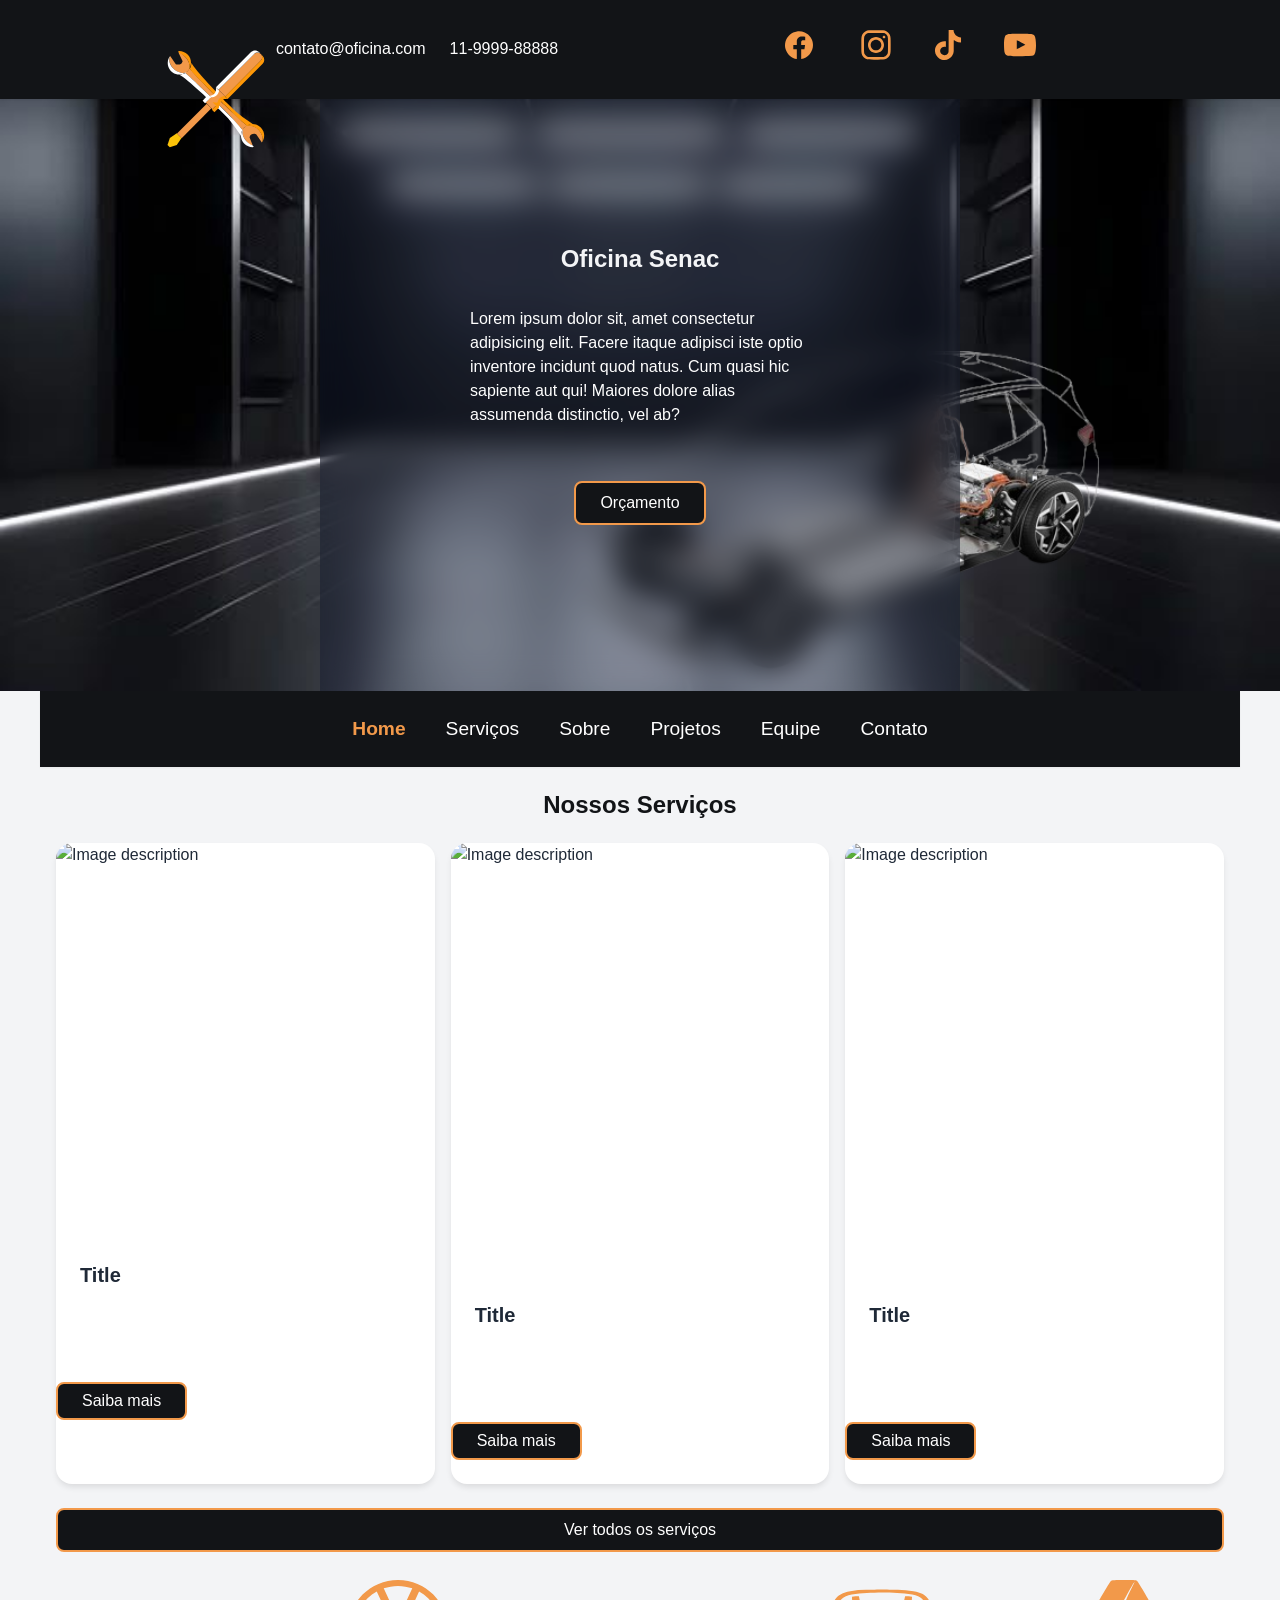
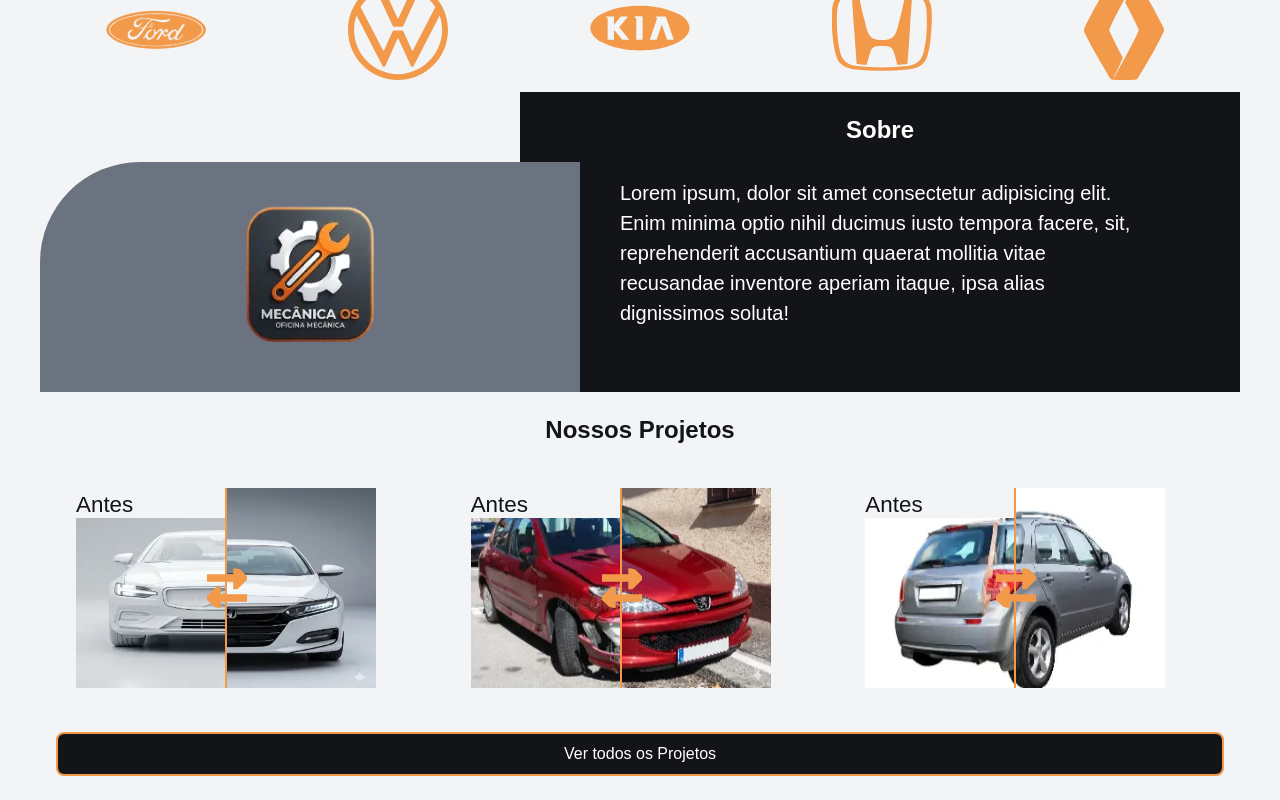
==== index.html @ a965bd7c "feat: centralização da navbar e javascript, e aplicação de transição de entradas das seções(usando I" ====
<!DOCTYPE html>
<html lang="pt-BR">
<head>
    <meta charset="UTF-8">
    <meta name="viewport" content="width=device-width, initial-scale=1.0">
    <title>Oficina Senac</title>
    <meta name="description" content="Oficina de Desenvolvimento de sites para carros">
    <meta name="keywords" content="keyword1, keyword2">
    <meta property="og:title" content="Page Title">
    <meta property="og:description" content="Page description">
    <meta property="og:type" content="website">
    <meta property="og:url" content="https://www.example.com">
    <meta property="og:image" content="https://www.example.com/image.jpg">
    <meta name="twitter:card" content="summary_large_image">
    <meta name="twitter:title" content="Page Title">
    <meta name="twitter:description" content="Page description">
    <meta name="twitter:image" content="https://www.example.com/image.jpg">

    <link rel="preload" href="assets/css/microframework.css" as="style"
            onload="this.rel='stylesheet'">
    <noscript>
        <link rel="stylesheet" href="assets/css/microframework.css">
    </noscript>
</head>
<body class="bem-cursor">
    <div id="cabecalho-global"></div>

    <main>
        <section class="bem-hero revelar">
            <div class="bem-hero__titulo">
                <h1>Oficina Senac</h1>
                <p>Lorem ipsum dolor sit, amet consectetur adipisicing elit. Facere itaque adipisci iste optio inventore incidunt quod natus. Cum quasi hic sapiente aut qui! Maiores dolore alias assumenda distinctio, vel ab?</p>
                <a href="#contato" class="bem-btn bem-btn--primary">
                    Orçamento
                </a>
            </div>
            <img src="assets/imagens/img-hero/20f809063b5beaedbd3e4b792c416905-removebg-preview.png" 
            width="500px" alt="Carro Transparent" 
            class="bem-hero_imagem"
            >
        </section>
        <div id="menu-navegacao"></div>
        <!-- adcionar mais seções para ter scroll e a position styck-->
        <section class="bem-container revelar" id="servicos">
          <h2 class="bem-titulo-h2">Nossos Serviços</h2>
          <div class="bem-grid-auto">
            <div class="bem-card">
                <img class="bem-card__image" src="assets/imagens/imagens-webOfcina/serv-oleo.png"width="280px" height="290px"alt="Image description">
                <div class="bem-card__body">
                    <h3 class="bem-card__title">Title</h3>
                    <p>Description</p>
                </div>
                <button class="bem-btn bem-btn--primary">
                    Saiba mais
                </button>
            </div>
            <div class="bem-card">
                <img class="bem-card__image" src="assets/imagens/imagens-webOfcina/serv-pintura.png"width="280px" height="320px"alt="Image description">
                <div class="bem-card__body">
                    <h3 class="bem-card__title">Title</h3>
                    <p>Description</p>
                </div>
                <button class="bem-btn bem-btn--primary">
                    Saiba mais
                </button>
            </div>
            <div class="bem-card">
                <img class="bem-card__image" src="assets/imagens/imagens-webOfcina/serv-vidro.png"width="280px" height="320px" alt="Image description">
                <div class="bem-card__body">
                    <h3 class="bem-card__title">Title</h3>
                    <p>Description</p>
                </div>
                <button class="bem-btn bem-btn--primary">
                    Saiba mais
                </button>
            </div>
            </div>
             </div>
             <a href="servicos.html" class="bem-btn bem-btn bem-btn--primary">Ver todos os serviços</a>
        </section>
        <section class="bem-container revelar" id="marcas">
            <div class="container-icons">
                <svg class="icon-marcas" id="icon-ford" fill="#f2994a" version="1.1" id="Layer_1" xmlns="http://www.w3.org/2000/svg" xmlns:xlink="http://www.w3.org/1999/xlink" viewBox="0 0 130 130" xml:space="preserve" stroke="#f2994a"><g id="SVGRepo_bgCarrier" stroke-width="0"></g><g id="SVGRepo_tracerCarrier" stroke-linecap="round" stroke-linejoin="round"></g><g id="SVGRepo_iconCarrier"> <path d="M65.2,40.7C29.6,40.7,1,51.4,1,64.8c0,13.3,28.8,24.1,64.2,24.1c35.4,0,64.2-10.8,64.2-24.1 C129.5,51.6,100.6,40.7,65.2,40.7z M65.2,86.8c-34,0-61.5-9.8-61.5-22c0-12.1,27.6-22,61.5-22c34,0,61.5,9.8,61.5,22 C126.8,77,99.2,86.8,65.2,86.8z M90.5,69.7c0,0.1,0,0.2,0,0.2c0,0.1,0.2,0.2,0.3,0.3c0,0,0.1,0.1,0,0.2c-0.4,0.9-0.8,1.4-1.3,2.1 c-0.5,0.7-1,1.2-1.6,1.7c-0.9,0.8-2.3,1.6-3.4,1.1c-0.5-0.3-0.7-0.9-0.7-1.5c0-1.5,0.7-3.1,2-4.7c1.5-1.9,3.3-2.9,4.4-2.3 C91.4,67.3,91.1,68.7,90.5,69.7z M58.7,59.7c-0.1-0.6,0.1-1.3,0.7-1.8c0.3-0.3,0.7-0.3,1-0.1c0.3,0.2,0.1,0.8-0.1,1.3 c-0.3,0.5-0.8,0.9-1.3,0.9C58.8,59.9,58.7,59.9,58.7,59.7z M65.2,44.7c-32.8,0-59.4,9.1-59.4,20.2C5.8,75.9,32.4,85,65.2,85 c32.8,0,59.4-9.1,59.4-20.2C124.6,53.7,98,44.7,65.2,44.7z M34.7,78.1c-3.5,0-6.6-2.1-7-5.9c-0.2-2.1,0.4-3.9,1.6-5.5 c1-1.4,2.8-2.5,4.3-2.8c0.5-0.1,1.1,0,1.4,0.3c0.4,0.5,0.3,1-0.1,1.3c-1.1,0.6-2.5,1.6-3.2,2.9c-0.6,1.1-0.7,2.5,0.2,3.7 c1.4,2.1,5.3,2.2,9-1.2c0.9-0.8,1.7-1.6,2.5-2.6c1.6-1.8,2.1-2.5,4.3-5.5c0,0,0-0.1,0-0.1c0,0,0,0-0.1-0.1c-1.4,0-2.7,0.5-3.9,1.4 c-0.3,0.3-0.8,0.2-1.1-0.1c-0.2-0.4-0.1-0.9,0.3-1.1c1.9-1.4,4.1-1.6,6.2-2c0,0,0.2,0,0.3-0.2c0.9-1.1,1.6-2.2,2.5-3.3 c1-1.2,2.2-2.2,3.1-3.1c1.3-1.1,2.2-1.5,3-2c0.2-0.1,0-0.3-0.1-0.3c-4.8-0.9-9.8-2.1-14.5-0.3c-3.3,1.2-4.7,3.8-4,5.6 c0.5,1.2,2.1,1.4,3.7,0.7c1.3-0.6,2.4-1.6,3.3-2.9c0.5-0.7,1.4-0.2,0.9,1c-1.4,3.3-4.1,5.9-7.3,6c-2.8,0.1-4.5-1.9-4.5-4.4 c0-4.9,5.5-8.2,11.3-8.7c7-0.6,13.6,1.3,20.5,2.1c5.3,0.6,10.4,0.7,15.7-0.6c0.6-0.1,1.1,0.3,1,0.9c-0.1,0.9-0.8,1.8-2.5,2.8 c-2,1.1-4.1,1.4-6.3,1.4c-5.3,0-10.2-2-15.3-3.1c0,0.2,0.1,0.5-0.1,0.6c-2.8,2.1-5.4,4.2-7.1,7.1c-0.1,0.1,0,0.1,0.1,0.1 c1.5-0.1,2.8-0.1,4.2-0.2c0.2,0,0.2-0.1,0.2-0.3c-0.1-1,0.2-2.2,1.1-3c0.9-0.8,2.1-0.9,2.8-0.3c0.9,0.7,0.8,1.9,0.3,2.8 c-0.5,0.9-1.3,1.4-2,1.7c0,0-0.2,0-0.1,0.2c0,0.2,1.1,0.8,1.2,1c0.1,0.1,0,0.4-0.1,0.5c-0.1,0.1-0.3,0.2-0.5,0.2 c-0.2,0-0.3-0.1-0.5-0.2c-0.5-0.3-1.1-0.7-1.4-1.2c-0.1-0.2-0.2-0.2-0.5-0.2c-1.5,0.1-3.8,0.3-5.4,0.5c-0.4,0-0.4,0.1-0.5,0.3 c-2.5,4.1-5.2,8.6-8.2,11.6C40.2,77.2,37.5,78.1,34.7,78.1z M103,57.9c-0.5,0.8-9.9,15.2-10.5,16.6c-0.2,0.5-0.2,0.8,0,1.1 c0.5,0.7,1.6,0.3,2.3-0.2c2-1.4,3.4-3.1,5-4.6c0.1-0.1,0.2-0.1,0.3,0c0.2,0.2,0.6,0.5,0.8,0.7c0.1,0.1,0.1,0.2,0,0.3 c-1.5,1.9-3.2,3.6-4.8,4.9c-2.5,1.9-5,2.4-6.3,1.2c-0.5-0.5-0.7-1.1-0.7-1.7c0-0.3-0.2-0.3-0.3-0.2c-1.5,1.5-4.1,3.1-6.4,1.9 c-2-1-2.4-3.3-2-5.3c0,0,0-0.3-0.3-0.2c-0.4,0.3-0.9,0.6-1.6,0.9c-0.8,0.3-1.2,0.4-2,0.4c-1,0-1.8-0.4-2.4-1.4 c-0.3-0.5-0.5-1.3-0.5-1.9c0-0.1-0.1-0.2-0.2,0c-1.6,2.4-3.1,4.8-4.7,7.3c-0.1,0.1-0.2,0.2-0.3,0.2c-1,0-2.1,0-3.1,0 c-0.2,0-0.3-0.1-0.2-0.3c0.6-1.1,3.6-5.5,5.7-9.3c0.6-1,0.5-1.6,0.1-1.8c-0.4-0.3-1.3,0.1-2.1,0.7c-2,1.5-3.7,3.9-4.6,5 c-0.5,0.6-1,1.6-2.3,3c-2.1,2.3-4.9,3.6-7.5,2.7c-1.5-0.5-2.5-1.7-2.9-3.1c-0.1-0.3-0.2-0.4-0.4-0.2c-0.4,0.5-1.3,1.3-2.1,1.8 c-0.1,0.1-0.3,0.2-0.5,0.1c-0.2-0.1-0.7-0.8-0.8-1.1c-0.1-0.2,0-0.3,0.1-0.4c1.1-0.9,1.6-1.5,2.1-2c0.3-0.4,0.6-0.9,0.9-1.7 c0.6-1.6,2.1-4.6,5-6.2c1.1-0.6,2.2-1,3.5-1.2c0.5-0.1,1,0,1.1,0.4c0.1,0.2,0.2,0.6,0.3,0.8c0.1,0.2,0,0.3-0.2,0.4 c-1.7,0.7-3.4,1.7-4.6,3.3c-1.4,1.8-1.7,4-0.8,5.2c0.7,0.9,1.7,1.1,2.8,0.7c1.6-0.5,2.9-1.9,3.6-3.6c0.7-1.8,0.9-3.8,0.3-5.7 c-0.1-0.3,0-0.6,0.2-0.7c0.4-0.3,1-0.6,1.1-0.7c0.4-0.2,0.8-0.1,1,0.2c0.6,0.8,0.9,2,0.9,3.3c0,0.3,0.1,0.3,0.3,0.1 c1-1.1,2-2.2,3-3.1c1-0.8,2.3-1.4,3.4-1.4c1.5,0,2.3,1.1,2.2,2.9c0,0.2,0.2,0.2,0.3,0.1c0.5-0.7,0.8-1,1.3-1.4 c1.1-0.9,2.1-1.3,3.3-1.2c1.4,0.1,2.5,1.4,2.3,2.8c-0.1,0.9-0.7,1.8-1.5,2.2c-0.7,0.4-1.6,0.3-2.2-0.2c-0.5-0.4-0.6-1.1-0.5-1.7 c0-0.1-0.1-0.3-0.3-0.1c-1.4,1.4-1.5,3.2-0.6,4.1c1,0.9,2.4,0.3,3.5-0.4c2-1.3,3.5-3,5.2-4.4c1.2-0.9,2.5-1.7,4-1.9 c0.8-0.1,1.6-0.1,2.4,0.3c1.1,0.4,1.7,1.3,1.8,2.1c0,0.2,0.2,0.3,0.3,0.1c0.8-1.3,5.4-8.1,5.8-8.8c0.1-0.2,0.2-0.3,0.5-0.3 c1,0,2.3,0,3.2,0C103,57.7,103,57.8,103,57.9z"></path> </g></svg>
                <svg class="icon-marcas" id="icon-vw" fill="#f2994a" viewBox="0 0 24 24" role="img" xmlns="http://www.w3.org/2000/svg"><g id="SVGRepo_bgCarrier" stroke-width="0"></g><g id="SVGRepo_tracerCarrier" stroke-linecap="round" stroke-linejoin="round"></g><g id="SVGRepo_iconCarrier"><title>Volkswagen icon</title><path d="M12 0C5.36 0 0 5.36 0 12S5.36 24 12 24 24 18.64 24 12 18.64 0 12 0M12 1.41C13.2 1.41 14.36 1.63 15.43 2L12.13 9.13C12.09 9.17 12.09 9.26 12 9.26S11.91 9.17 11.87 9.13L8.57 2C9.64 1.63 10.8 1.42 12 1.42M6.9 2.74L10.72 10.97C10.8 11.14 10.89 11.19 11 11.19H13C13.12 11.19 13.2 11.14 13.29 10.97L17.06 2.74C18.64 3.64 20 4.93 20.96 6.47L15.6 16.84C15.56 16.93 15.5 16.97 15.47 16.97C15.39 16.97 15.39 16.89 15.34 16.84L13.29 12.3C13.2 12.13 13.12 12.09 13 12.09H11C10.89 12.09 10.8 12.13 10.71 12.3L8.66 16.84C8.61 16.89 8.62 16.97 8.53 16.97C8.44 16.97 8.44 16.89 8.4 16.84L3 6.47C3.94 4.93 5.32 3.64 6.9 2.74M2.06 8.53L8.23 20.53C8.31 20.7 8.4 20.83 8.62 20.83C8.83 20.83 8.91 20.7 9 20.53L11.87 14.14C11.91 14.06 11.96 14 12 14C12.09 14 12.09 14.1 12.13 14.14L15.04 20.53C15.13 20.7 15.21 20.83 15.43 20.83C15.64 20.83 15.73 20.7 15.81 20.53L22 8.53C22.37 9.6 22.59 10.76 22.59 12C22.54 17.79 17.79 22.59 12 22.59C6.21 22.59 1.46 17.79 1.46 12C1.46 10.8 1.67 9.65 2.06 8.53Z"></path></g></svg>
                <svg class="icon-marcas" id="icon-kia" fill="#f2994a" version="1.1" id="Layer_1" xmlns="http://www.w3.org/2000/svg" xmlns:xlink="http://www.w3.org/1999/xlink" viewBox="0 0 2500 2500" xml:space="preserve"><g id="SVGRepo_bgCarrier" stroke-width="0"></g><g id="SVGRepo_tracerCarrier" stroke-linecap="round" stroke-linejoin="round"></g><g id="SVGRepo_iconCarrier"> <path d="M2225.5,857.7c-298.8-150.8-635.7-216.5-969.3-216.5c-336.4,0-687.1,52.5-984.8,216.5C146.6,926.8,8,1047.7,8,1201.8h0 c0,152.4,136.4,278.9,262.4,342.4c299.3,151.3,636.8,216.5,970.9,216.5c336.3,0,687.1-52.5,984.7-215.9 c123.7-67.9,262.9-188.3,262.9-341.9C2488.9,1048.8,2353.6,921.8,2225.5,857.7z M808.8,1492.3l-203.3-244.7h-6.1v244.7h-158V946.7 h-34.8v-36.5h192.8v204.9h6.1l166.8-204.9h177.8l-220.9,271.7l256.3,310.4H808.8z M1314.7,1492.3h-157.9V948.9h-34.2v-40.3h192.2 V1492.3z M1925.6,1492.3l-129.8-380.5l-130.3,380.5h-172.3l189.4-545.7h0h-30.9v-35.9h243.6l198.3,581.6H1925.6z"></path> </g></svg>               
                <svg class="icon-marcas" id="icon-honda" fill="#f2994a" version="1.1" id="Layer_1" xmlns="http://www.w3.org/2000/svg" xmlns:xlink="http://www.w3.org/1999/xlink" viewBox="0 0 44.6 44.6" xml:space="preserve"><g id="SVGRepo_bgCarrier" stroke-width="0"></g><g id="SVGRepo_tracerCarrier" stroke-linecap="round" stroke-linejoin="round"></g><g id="SVGRepo_iconCarrier"> <title>honda-logo</title> <g> <path d="M32.6,7.2c-1,4.6-1.4,6.7-2.3,10s-1.4,6.1-2.5,7.6c-0.8,1.1-2.1,1.8-3.5,1.9c-1.3,0.1-2.7,0.1-4,0 c-1.4-0.1-2.7-0.8-3.5-1.9c-1.1-1.4-1.7-4.4-2.5-7.6S13,11.8,12,7.2l-1.5,0.1c-0.6,0-1.1,0.1-1.6,0.2c0,0,0.6,9.4,0.9,13.4 c0.3,4.2,0.8,11.2,1.2,16.6c0,0,0.9,0.1,2.3,0.2s2.2,0.1,2.2,0.1c0.6-2.4,1.4-5.6,2.2-7c0.5-0.8,1.4-1.3,2.4-1.3 c0.7-0.1,1.4-0.1,2.2-0.1l0,0c0.7,0,1.4,0,2.2,0.1c1,0,1.9,0.5,2.4,1.3c0.9,1.4,1.6,4.6,2.2,7c0,0,0.7,0,2.2-0.1s2.3-0.2,2.3-0.2 c0.5-5.3,1-12.4,1.2-16.6c0.3-4,0.9-13.4,0.9-13.4c-0.5-0.1-1-0.1-1.6-0.2L32.6,7.2z"></path> <path d="M44.4,12.8c-0.6-6-4.6-7.2-8.1-7.8c-2.3-0.3-4.6-0.5-6.9-0.6c-1.8-0.1-5.9-0.2-7.1-0.2s-5.4,0.1-7.1,0.2 C12.8,4.4,10.5,4.6,8.2,5c-3.5,0.6-7.5,1.9-8.1,7.8c-0.2,2-0.2,4-0.2,6c0,2.7,0.2,5.4,0.6,8.1c0.2,2.3,0.7,4.5,1.3,6.8 c0.9,2.6,1.7,3.4,2.6,4.1c1.6,1.1,3.3,1.7,5.2,2c8.4,0.9,16.8,0.9,25.2,0c1.9-0.3,3.6-0.9,5.2-2c1-0.8,1.8-1.5,2.6-4.1 c0.6-2.2,1.1-4.5,1.3-6.8c0.3-2.7,0.5-5.4,0.6-8.1C44.6,16.8,44.5,14.8,44.4,12.8z M42.2,22.8c-0.1,3.3-0.6,6.5-1.4,9.7 c-0.3,1.5-1.1,2.8-2.2,3.9c-1.5,1.2-3.3,1.9-5.1,2c-7.5,0.8-15,0.8-22.5,0c-1.9-0.1-3.6-0.8-5.1-2c-1.1-1.1-1.8-2.4-2.2-3.9 c-0.8-3.2-1.2-6.4-1.4-9.7c-0.2-3.3-0.2-6.7,0.1-10C3,9,4.8,7.2,8.8,6.5c2.2-0.4,4.5-0.6,6.7-0.7c1.9-0.1,5-0.2,6.8-0.2 s4.9,0,6.8,0.2c2.2,0.1,4.5,0.3,6.7,0.7c4,0.7,5.8,2.6,6.3,6.3C42.3,16.1,42.4,19.5,42.2,22.8L42.2,22.8z"></path> </g> </g></svg>
                <svg class="icon-marcas" id="icon-renault" viewBox="0 0 100 100" version="1.1" xmlns="http://www.w3.org/2000/svg" xmlns:xlink="http://www.w3.org/1999/xlink" fill="#000000"><g id="SVGRepo_bgCarrier" stroke-width="0"></g><g id="SVGRepo_tracerCarrier" stroke-linecap="round" stroke-linejoin="round"></g><g id="SVGRepo_iconCarrier"> <title>renault-alt</title> <desc>Created with Sketch.</desc> <g id="renault-alt" stroke="none" stroke-width="1" fill="none" fill-rule="evenodd"> <path d="M63.6563103,52.9267231 C58.339828,64.3556155 43.9701597,90.8737346 40.9889415,95.9493422 C40.7979638,96.2694635 40.6420923,96.5249989 40.5241355,96.7117364 C40.0817974,97.38708 39.699842,97.7788074 39.376865,97.763363 C39.376865,97.763363 44.6891346,88.0389762 48.8400913,77.6322255 C44.1723714,69.0282633 40.1576268,61.0673518 36.3029665,52.8789857 C35.6120765,51.4215913 35.2820783,50.6985103 35.286291,49.9796414 L35.286291,49.9782374 C35.286291,49.9768333 35.286291,49.9754293 35.286291,49.9754293 C35.2876953,49.2635806 35.631736,48.5447117 36.3127962,47.0788931 C41.8918729,35.0813642 55.552396,9.34950788 59.5095664,3.22367774 C59.9701597,2.510425 60.2159031,2.24365725 60.5459014,2.24365725 C60.5571353,2.24365725 60.5655608,2.24365725 60.5767948,2.24365725 C60.5767948,2.24365725 55.0609093,12.5647614 51.1248025,22.3761987 C55.7925224,30.9773528 59.8227137,38.9579209 63.6801826,47.144883 C64.362647,48.5994693 64.696858,49.2986816 64.696858,50.0105303 C64.696858,50.723783 64.3387748,51.4580964 63.6563103,52.9267231 Z M89.2978761,47.3077517 C87.8458838,44.2778316 83.32561,35.3832329 79.4948218,28.438847 C74.2429349,18.9194502 64.8653677,3.24754644 63.8009479,1.81823287 C62.7491662,0.407171841 62.1593821,0.343990003 61.1862384,0.242899064 L61.0430051,0.226050574 C59.6247148,0.0716060823 53.6159382,0 50,0 C46.9036335,0 40.3247323,0.0800303273 38.7926979,0.233070778 C37.3491311,0.376282942 36.9587502,0.818555804 36.135861,1.89405108 C35.0040372,3.36969799 25.4705986,19.4866827 20.5051782,28.438847 C16.9131122,34.9114752 11.2273126,46.1030847 10.6979112,47.3077517 C10.2218712,48.3944793 10,49.2509442 10,49.999298 C10,50.7981972 10.2218712,51.651854 10.7007197,52.6894402 C11.8929261,55.2742794 15.4878006,62.4334836 20.5051782,71.5583449 C25.7388099,81.0777417 35.1950149,96.8100192 36.1976479,98.178959 C37.257855,99.6265251 37.9501492,99.6854949 38.9078462,99.7725454 C40.362647,99.9017171 46.6410391,100 50,100 C53.6271722,100 60.1878181,99.8553838 61.0921538,99.7725454 C61.9880639,99.691111 62.7618045,99.620909 63.8009479,98.178959 C64.7544322,96.8577566 74.9253993,79.9081757 79.4948218,71.5583449 C83.8746709,63.5581203 88.7375812,53.9460568 89.2978761,52.6894402 C89.9157451,51.3106721 90,50.5819749 90,49.9978939 C90,49.5401766 89.9087239,48.5798127 89.2978761,47.3077517 L89.2978761,47.3077517 Z" id="Fill-1" fill="#f2994a"> </path> </g> </g></svg>
            </div>
        </section>
        <section class="bem-container revelar" id="sobre">
            <div class="sobre-img">
                <img src="assets/imagens/logo/logo.webp" alt="Imagem da Marca da Oficina">
            </div>
            <div class="sobre-descricao">
                <h2 class="bem-titulo-h2 bem-text-secondary">Sobre</h2>
                <p class="bem-text-xl">Lorem ipsum, dolor sit amet consectetur adipisicing elit. Enim minima optio nihil ducimus iusto tempora facere, sit, reprehenderit accusantium quaerat mollitia vitae recusandae inventore aperiam itaque, ipsa alias dignissimos soluta!</p>
            </div>
        </section>
        <section class="bem-container revelar" id="projetos">
            <h2 class="bem-titulo-h2">Nossos Projetos</h2>
            <div class="bem-grid-auto">
            <div class="img-comp-container">
            <div class="img-comp-img">
                <img src="assets/imagens/imagens-projetos/pintura1.webp" width="300" height="200">
            </div>
            <div class="img-comp-img img-comp-overlay">
                <img src="assets/imagens/imagens-projetos/pintura2.webp" width="300" height="200">
            </div>
            
            </div>
            <div class="img-comp-container">
            <div class="img-comp-img">
                <img src="assets/imagens/imagens-projetos/batida-2.webp" width="300" height="200">
            </div>
            <div class="img-comp-img img-comp-overlay">
                <img src="assets/imagens/imagens-projetos/batida-1.webp" width="300" height="200">
            </div>
            
            </div>
            <div class="img-comp-container">
            <div class="img-comp-img">
                <img src="assets/imagens/imagens-projetos/batidalateral-2.webp" width="300" height="200">
            </div>
            <div class="img-comp-img img-comp-overlay">
                <img src="assets/imagens/imagens-projetos/batidalateral-1.webp" width="300" height="200">
            </div>
            
            </div>
            
            </div>  

            <a href="projetos.html" class="bem-btn bem-btn bem-btn--primary">Ver todos os Projetos</a>
        </section>
        <section class="bem-container" id="equipe">

        </section>
        <section class="bem-container" id="contato">

        </section>
     </main>
     <footer>

     </footer>
     <script src="assets/js/navbar.js"></script>
     <script src="assets/js/script.js"></script>
</body>
</html>
---- assets/css/microframework.css ----
*{margin:0;padding:0;box-sizing:border-box}
:root{
  --bem-primary:#121417;
  --bem-secondary:#ffffff;
  --bem-tertiary: #f2994a; 

  --bem-success:#10b981;
  --bem-danger:#ef4444;
  --bem-warning:#f59e0b;
  --bem-dark:#1f2937;
  --bem-light:#f3f4f6;
  --bem-bg:#121417;
  --bem-surface:#ffffff;
  --bem-text:#1f2937;
  --bem-text-muted:#6b7280;
  --bem-border:#e5e7eb;
  --bem-spacing-xs:.25rem;
  --bem-spacing-sm:.5rem;
  --bem-spacing-md:1rem;
  --bem-spacing-lg:1.5rem;
  --bem-spacing-xl:2rem;
  --bem-font-base:-apple-system, BlinkMacSystemFont, 'Segoe UI', Roboto, Oxygen, Ubuntu, Cantarell, sans-serif;
  --bem-font-mono:'Courier New', monospace;
  --bem-radius-sm:.25rem;
  --bem-radius-md:.5rem;
  --bem-radius-lg:1rem;
  --bem-shadow-sm:0 1px 2px 0 rgba(0,0,0,.05);
  --bem-shadow-md:0 4px 6px -1px rgba(0,0,0,.1);
  --bem-shadow-lg:0 10px 15px -3px rgba(0,0,0,.1);
}
[data-theme="dia"]{
  --bem-primary:#8b5cf6;
  --bem-bg:#f5f5f7;
}
[data-theme="tarde"]{
  --bem-primary:#f97316;
  --bem-secondary:#d946ef;
  --bem-bg:#fdf5ee;
  --bem-surface:#fffaf7;
  --bem-text-muted:#78716c;
  --bem-border:#e7d5c4;
  --bem-light:#fae8d5;
}
[data-theme="noite"]{
  --bem-primary:#2dd4bf;
  --bem-secondary:#a78bfa;
  --bem-success:#34d399;
  --bem-danger:#f87171;
  --bem-bg:#0f172a;
  --bem-surface:#1e293b;
  --bem-text:#f1f5f9;
  --bem-text-muted:#94a3b8;
  --bem-border:#334155;
  --bem-light:#334155;
}
html{
  scroll-behavior: smooth;
}
body{
  font-family:var(--bem-font-base);
  line-height:1.5;
  color:var(--bem-text);
  background:var(--bem-light);
  transition:background .25s, color .25s;
  cursor:url(../imagens/cursor/cursor.svg), auto;
}
a{
  cursor: url(../imagens/cursor/cursor-ancora.svg), auto;
  text-decoration: none;
  color: white;
  
}
p{
  color: var(--bem-secondary);
  padding:10px 100px;
}
header{
  display: flex;
  justify-content: center;
  align-items: center;
  gap: 2.5rem;
}
.bem-logo{
  position: absolute;
  top: 0;
  left: 50px;
  /*            primeira X    segunda Y        */
  transform:translate(-120px, 0);
  z-index: 1001;
  width: 100px;
}
.icon-marcas{
  width: 100px;
}
.container-icons{
  display: flex;
  align-items: center;
  justify-content: space-around;
  flex-wrap: wrap;
  gap: 50px;
  margin: var(--bem-spacing-sm) 0;
  padding: var(--bem-radius-sm);
}
#sobre{
  position: relative;
  height: 300px;
}
.sobre-img{
  position: absolute;
  top: 70px;
  left: 0;
  display: flex;
  align-items: center;
  justify-content: center;
  border-radius: 100px 0 0 0;
  width: 45%;
  height: 230px;
  z-index: 5;
  background-color: var(--bem-text-muted);
}
.sobre-descricao{
  position: absolute;
  top: 0;
  right: 0;
  display: flex;
  flex-direction: column;
  width: 60%;
  height: 300px;
  color: var(--bem-light);
  background-color: var(--bem-bg);
}
.bem-hero{
  /*relativo para controlar a posição absoluta dos elemntos*/
  position: relative;
  display: flex;
  align-items: center;
  justify-content: center;
  height: 65.75vh;
  background-image: url(../imagens/img-hero/fundo-hero.jpg);
  /*cover estica e contain mantem o tamanho original*/
  background-size: cover;
  background-repeat: no-repeat ;
  background-position: center;
  background-color: #0f172a;
  color: var(--bem-light);
}
.bem-hero__titulo{
  display: flex;
  flex-direction: column;
  align-items: center;
  justify-content: center;
  background-color: #0f172a6c;
  backdrop-filter: blur(15px);
  position: absolute;
  top: 0;
  left: calc(50% /2);
  width: 50%;
  height: 100%;
  z-index: 10;
  padding: 50px;
  gap: 20px;
}
.bem-hero_imagem{
  position: absolute;
  bottom: 0;
  right: 20%;
  z-index: 2;
  /*aumentar o tamanho (scale)     move horizontal e move vertical*/
  transform: scale(1.5) translate(50px, -30px );
}
.bem-titulo-h2{
  display: flex;
  align-items: center;
  justify-content: center;
  margin: 20px;
  font-size: 1.5rem;
  color: var(--bem-primary);
}
.bem-container{
  width:100%;
  max-width:1200px;
  margin:0 auto;
  padding:0 var(--bem-spacing-md);
}
.bem-container--fluid{ max-width:100% }
.bem-container--narrow{ max-width:600px }
.bem-grid { display: grid; gap: var(--bem-spacing-md) }
.bem-btn{
  display:flex;
  align-items:center;
  justify-content:center;
  padding:var(--bem-spacing-sm) var(--bem-spacing-lg);
  font-size:1rem;
  font-weight:500;
  border:none;
  border-radius:var(--bem-radius-md);
  cursor:pointer;
  transition:all .2s ease;
  text-decoration:none;
  gap:var(--bem-spacing-sm);
  margin: var(--bem-spacing-lg) 0;
}
.bem-btn:hover{ transform:translateY(-1px);box-shadow:var(--bem-shadow-md) }
.bem-btn:active{ transform:translateY(0) }
.bem-btn--primary{ background-color:var(--bem-primary);color:#fff; border: 2px solid var(--bem-tertiary); }
.bem-btn--primary:hover{ filter:brightness(.9) }
.bem-btn--secondary{ background-color:var(--bem-secondary);color:#fff }
.bem-btn--secondary:hover{ filter:brightness(.9) }
.bem-btn--success{ background-color:var(--bem-success);color:#fff }
.bem-btn--danger{ background-color:var(--bem-danger);color:#fff }
.bem-btn--outline{
  background-color:transparent;
  border:2px solid var(--bem-primary);
  color:var(--bem-primary);
}
.bem-btn--outline:hover{ background-color:var(--bem-primary);color:#fff }
.bem-btn--sm{ padding:var(--bem-spacing-xs) var(--bem-spacing-md);font-size:.875rem }
.bem-btn--lg{ padding:var(--bem-spacing-md) var(--bem-spacing-xl);font-size:1.125rem }
.bem-btn--block{ width:100% }
.bem-btn:disabled,.bem-btn--disabled{ opacity:.5;cursor:not-allowed;pointer-events:none }
.bem-btn__icon{ display:inline-flex;font-size:1.25em }
.bem-btn__text{ display:inline-flex }
.bem-card{
  background-color:var(--bem-surface);
  border-radius:var(--bem-radius-lg);
  box-shadow:var(--bem-shadow-md);
  overflow:hidden;
  transition:all .3s ease;
}
.bem-card:hover{ box-shadow:var(--bem-shadow-lg);transform:translateY(-2px) }
.bem-card--flat{ box-shadow:none;border:1px solid var(--bem-border) }
.bem-card__header{ padding:var(--bem-spacing-lg);border-bottom:1px solid var(--bem-border) }
.bem-card__title{ font-size:1.25rem;font-weight:600;margin:0;color:var(--bem-text) }
.bem-card__subtitle{ font-size:.875rem;color:var(--bem-text-muted);margin-top:var(--bem-spacing-xs) }
.bem-card__body{ padding:var(--bem-spacing-lg) }
.bem-card__footer{
  padding:var(--bem-spacing-lg);
  border-top:1px solid var(--bem-border);
  background-color:var(--bem-light);
}
.bem-card__image{ width:100%;height:auto;display:block }
.bem-card__actions{ display:flex;gap:var(--bem-spacing-sm);align-items:center }
.bem-form{ display:flex;flex-direction:column;gap:var(--bem-spacing-md) }
.bem-form__group{ display:flex;flex-direction:column;gap:var(--bem-spacing-xs) }
.bem-form__label{ font-weight:500;font-size:.875rem;color:var(--bem-text) }
.bem-form__label--required::after{ content:' *';color:var(--bem-danger) }
.bem-form__input,
.bem-form__textarea,
.bem-form__select{
  width:100%;
  padding:var(--bem-spacing-sm) var(--bem-spacing-md);
  border:2px solid var(--bem-border);
  border-radius:var(--bem-radius-md);
  font-size:1rem;
  font-family:inherit;
  transition:all .2s ease;
  background:var(--bem-surface);
  color:var(--bem-text);
}
.bem-form__input:focus,
.bem-form__textarea:focus,
.bem-compare__range:focus-visible{
  opacity:.01;
  outline:3px solid var(--bem-primary);
  outline-offset:-3px;
}
@keyframes bem-fade-in{ from{ opacity:0}to{ opacity:1}}
@keyframes bem-slide-up{ from{ opacity:0;transform:translateY(20px)}to{ opacity:1;transform:translateY(0)}}
@keyframes bem-scale-up{ from{ opacity:0;transform:scale(0.95)}to{ opacity:1;transform:scale(1)}}
.bem-animate-fade-in{ animation:bem-fade-in 0.3s ease forwards}
.bem-animate-slide-up{ animation:bem-slide-up 0.4s ease forwards}
.bem-grid-auto{ display:grid;grid-template-columns:repeat(auto-fit, minmax(280px, 1fr));gap:var(--bem-spacing-md)}
.bem-flex-1{ flex:1}
.bem-flex-wrap{ flex-wrap:wrap}
.bem-h-screen{ height:100vh}
.bem-min-h-screen{ min-height:100vh}
.bem-w-screen{ width:100vw}
.bem-m-0{ margin:0}
.bem-p-0{ padding:0}
.bem-mx-auto{ margin-left:auto;margin-right:auto}
.bem-my-auto{ margin-top:auto;margin-bottom:auto}
.bem-mt-auto{ margin-top:auto}
.bem-pt-xl{ padding-top:var(--bem-spacing-xl)}
.bem-pb-xl{ padding-bottom:var(--bem-spacing-xl)}
.bem-px-lg{ padding-left:var(--bem-spacing-lg);padding-right:var(--bem-spacing-lg)}
.bem-gap-lg{ gap:var(--bem-spacing-lg)}
.bem-gap-xl{ gap:var(--bem-spacing-xl)}
.bem-text-primary{ color:var(--bem-primary)}
.bem-text-secondary{ color:var(--bem-secondary)}
.bem-text-success{ color:var(--bem-success)}
.bem-text-danger{ color:var(--bem-danger)}
.bem-text-muted-util{ color:var(--bem-text-muted)}
.bem-font-bold{ font-weight:700}
.bem-font-medium{ font-weight:500}
.bem-text-xl{ font-size:1.25rem}
.bem-text-2xl{ font-size:1.5rem}
.bem-text-xs{ font-size:0.75rem}
.bem-text-sm{ font-size:0.875rem}
.bem-icon-lg{ font-size:2rem;display:inline-flex;justify-content:center;align-items:center}
.bem-text-underline{ text-decoration:underline}
.bem-bg-glass{ background-color:rgba(255,255,255,.2);backdrop-filter:blur(4px);border:1px solid rgba(255,255,255,.3)}
[data-theme="noite"] .bem-bg-glass{ background-color:rgba(15,23,42,.4);border-color:rgba(255,255,255,.1)}
.bem-border-primary{ border-color:var(--bem-primary)}
.bem-border-top-primary{ border-top:3px solid var(--bem-primary)}
.bem-border-top-secondary{ border-top:3px solid var(--bem-secondary)}
.bem-border-left-success{ border-left-color:var(--bem-success)}
.bem-border-default{ border:1px solid var(--bem-border)}
.bem-max-w-xxs{ max-width:220px}
.bem-max-w-xs{ max-width:280px}
.bem-max-w-sm{ max-width:400px}
.bem-form__input--error,.bem-form__textarea--error,.bem-form__select--error{ border-color:var(--bem-danger) }
.bem-form__input--success,.bem-form__textarea--success,.bem-form__select--success{ border-color:var(--bem-success) }
.bem-form__textarea{ min-height:100px;resize:vertical }
.bem-form__help{ font-size:.875rem;color:var(--bem-text-muted) }
.bem-form__error{ font-size:.875rem;color:var(--bem-danger) }
.bem-form__checkbox,.bem-form__radio{ display:flex;align-items:center;gap:var(--bem-spacing-sm) }
.bem-form__checkbox input,.bem-form__radio input{ width:auto }
.bem-alert{
  padding:var(--bem-spacing-md);
  border-radius:var(--bem-radius-md);
  border-left:4px solid;
  display:flex;
  align-items:flex-start;
  gap:var(--bem-spacing-sm);
}
.bem-alert--info{ background-color:#dbeafe;border-color:var(--bem-primary);color:#1e40af }
.bem-alert--success{ background-color:#d1fae5;border-color:var(--bem-success);color:#065f46 }
.bem-alert--warning{ background-color:#fef3c7;border-color:var(--bem-warning);color:#92400e }
.bem-alert--danger{ background-color:#fee2e2;border-color:var(--bem-danger);color:#991b1b }
.bem-alert__icon{ font-size:1.25rem;flex-shrink:0 }
.bem-alert__content{ flex:1 }
.bem-alert__title{ font-weight:600;margin-bottom:var(--bem-spacing-xs) }
.bem-alert__message{ font-size:.875rem }
.bem-alert__close{
  background:none;border:none;cursor:pointer;padding:0;
  font-size:1.25rem;opacity:.6;transition:opacity .2s;
  color:inherit;
}
.bem-alert__close:hover{ opacity:1 }
.bem-navbar{
  display:flex;
  align-items:center;
  justify-content:space-evenly;
  padding:var(--bem-spacing-md) var(--bem-spacing-lg);
  box-shadow:var(--bem-shadow-sm);
  transition:background .25s;
  position:sticky;
  top:0; 
  z-index:100;
  width: 100%;
  background-color: var(--bem-primary);
  color: var(--bem-secondary);
}
.bem-navbar--secundaria{
  display:flex;
  align-items:center;
  justify-content:center;
  padding:var(--bem-spacing-md) var(--bem-spacing-lg);
  box-shadow:var(--bem-shadow-sm);
  transition:background .25s;
  position:sticky; top:70px; z-index:10;
  background-color: var(--bem-primary);
}
.bem-navbar--dark{ background-color:var(--bem-dark);color:#fff }
.bem-navbar__brand{ font-size:1.5rem;font-weight:700;text-decoration:none;color:inherit; position: relative; }
.bem-navbar__menu{ display:flex;gap:var(--bem-spacing-lg);list-style:none;align-items:center }
.bem-navbar__item{ display:inline-flex }
.bem-navbar__link{ text-decoration:none;color:var(--bem-secondary);padding:var(--bem-spacing-sm);transition:color .2s; font-size: 1.2rem; }
.bem-navbar__link:hover{ color:var(--bem-primary) }
.bem-navbar__link--active{ color:var(--bem-tertiary);font-weight:600 }
.bem-navbar__toggle{ display:none;background:none;border:none;font-size:1.5rem;cursor:pointer;color:var(--bem-secondary) }
.bem-modal{
  position:fixed;inset:0;
  background-color:rgba(0,0,0,.5);
  display:flex;align-items:center;justify-content:center;
  z-index:1000;padding:var(--bem-spacing-md);
  animation:bem-fade-in 0.2s ease forwards;
}
.bem-modal--hidden{ display:none }
.bem-modal__dialog{
  background-color:var(--bem-surface);
  border-radius:var(--bem-radius-lg);
  box-shadow:var(--bem-shadow-lg);
  max-width:500px;width:100%;max-height:90vh;overflow:auto;
  animation:bem-scale-up 0.3s cubic-bezier(0.175, 0.885, 0.32, 1.275) forwards;
}
.bem-modal__header{
  padding:var(--bem-spacing-lg);
  border-bottom:1px solid var(--bem-border);
  display:flex;align-items:center;justify-content:space-between;
}
.bem-modal__title{ font-size:1.25rem;font-weight:600;margin:0;color:var(--bem-text) }
.bem-modal__close{
  background:none;border:none;font-size:1.5rem;cursor:pointer;
  padding:0;color:var(--bem-text-muted);transition:color .2s;
}
.bem-modal__close:hover{ color:var(--bem-text) }
.bem-modal__body{ padding:var(--bem-spacing-lg) }
.bem-modal__footer{
  padding:var(--bem-spacing-lg);
  border-top:1px solid var(--bem-border);
  display:flex;gap:var(--bem-spacing-sm);justify-content:flex-end;
}
.bem-navbar__checkbox{ display:none }
.bem-theme-toggle{
  position:fixed;bottom:1.5rem;right:1.5rem;z-index:9999;
  display:flex;gap:.25rem;
  background:var(--bem-surface);
  padding:.375rem;
  border-radius:9999px;
  box-shadow:var(--bem-shadow-lg);
  border:1px solid var(--bem-border);
  transition:background .25s, border-color .25s;
}
.bem-theme-toggle__btn{
  background:none;border:none;cursor:pointer;
  font-size:1.125rem;padding:.375rem .5rem;
  border-radius:9999px;transition:background .15s;
  line-height:1;color:var(--bem-text);
}
.bem-theme-toggle__btn:hover{ background:var(--bem-light) }
.bem-theme-toggle__btn--active{ background:var(--bem-primary);color:#fff }
.bem-text-center{ text-align:center }
.bem-text-left{ text-align:left }
.bem-text-right{ text-align:right }
.bem-mt-sm{ margin-top:var(--bem-spacing-sm) }
.bem-mt-md{ margin-top:var(--bem-spacing-md) }
.bem-mt-lg{ margin-top:var(--bem-spacing-lg) }
.bem-mb-sm{ margin-bottom:var(--bem-spacing-sm) }
.bem-mb-md{ margin-bottom:var(--bem-spacing-md) }
.bem-mb-lg{ margin-bottom:var(--bem-spacing-lg) }
.bem-p-sm{ padding:var(--bem-spacing-sm) }
.bem-p-md{ padding:var(--bem-spacing-md) }
.bem-p-lg{ padding:var(--bem-spacing-lg) }
.bem-flex{ display:flex }
.bem-flex-col{ flex-direction:column }
.bem-items-center{ align-items:center }
.bem-justify-center{ justify-content:center }
.bem-justify-between{ justify-content:space-between }
.bem-gap-sm{ gap:var(--bem-spacing-sm) }
.bem-gap-md{ gap:var(--bem-spacing-md) }
.bem-w-full{ width:100% }
.bem-h-full{ height:100% }
.bem-rounded{ border-radius:var(--bem-radius-md) }
.bem-rounded-full{ border-radius:9999px }
.bem-shadow{ box-shadow:var(--bem-shadow-md) }
.bem-shadow-lg{ box-shadow:var(--bem-shadow-lg) }
.bem-grid-auto-4{ display:grid;grid-template-columns:repeat(auto-fit, minmax(60px, 1fr))}
@media(max-width:768px){
  .bem-hero__titulo{
    left: 0;
    width: 100%;
  }
  .bem-container--narrow{ width:100%; max-width: 768px;}
  .bem-hero_imagem{
    display: none;
  }
  .bem-navbar--secundaria{
  position:fixed; top:0px;
}
.bem-logo{
  display: block;
  position: fixed;
  top: 0;
  left: 50%;
  z-index: 151;
}
.bem-navbar{
  display: none;
}
  .bem-grid--cols-2,.bem-grid--cols-3,.bem-grid--cols-4 { grid-template-columns: 1fr }
  .bem-navbar__menu{ display:none }
  .bem-navbar__toggle{ display:block; cursor:pointer; margin-left:auto; }
  .bem-hide-mobile{ display:none !important }
  .bem-navbar__checkbox:checked ~ .bem-navbar__menu {
    display:flex !important;
    flex-direction:column;
    align-items: center;
    position:absolute; top:100%; left:0; right:0;
    background-color:var(--bem-bg);
    padding:var(--bem-spacing-md);
    box-shadow:var(--bem-shadow-md);
    animation:bem-slide-up 0.3s forwards;
    z-index: 1000;
    height: 100vh;
    font-size: 1.5rem;
  }
}
.img-comp-container {
  position: relative;
  height: 200px; /*should be the same height as the images*/
  margin: 20px;
  width: 300px;
}

.img-comp-img {
  position: absolute;
  width: auto;
  height: auto;
  overflow: hidden;
}

.img-comp-img img {
  display: block;
  vertical-align: middle;
}

.img-comp-slider {
  position: absolute;
  z-index: 9;
  cursor: ew-resize;
  /*set the appearance of the slider:*/
  width: 80px;
  height: 40px;
  background-image: url(../imagens/imagens-projetos/arrow-left-arrow-right-svgrepo-com.svg);
  background-repeat: no-repeat;
  background-size: contain;
  background-position-x: center;
  border-radius: 100%;
  animation: esquerda-direita .6s 6;
  
}
/*keyframes */
@keyframes esquerda-direita{
  0% { 
    left: 111px;
    }
    50% {
  left: 108px;
    }
  100% {
  left: 111px;
    }
}

.img-comp-overlay::after{
  content: " Antes ";
  position: absolute;
  top: 0;
  left: 0;
  width: 100%;
  height: 30px;
  background-color: var(--bem-light);
  color: var(--bem-bg);
  font-size: 1.4rem;
}

.img-comp-overlay{
  border-right: solid 2px var(--bem-tertiary);
}

/* --- ANIMAÇÕES DE SCROLL (REVELAR) --- */
.revelar {
    opacity: 0;
    /* Move o elemento 50px para baixo no eixo Y */
    transform: translateY(50px);
    /* Transição suave usando a variável que você já tem no :root ou uma específica */
    transition: all 0.8s cubic-bezier(0.4, 0, 0.2, 1);
    /* Garante que o elemento fique invisível e não cause bugs de layout se estiver fora da tela */
    visibility: hidden; 
}

.revelar.ativo {
    opacity: 1;
    transform: translateY(0);
    visibility: visible;
}
---- assets/css/microframework.css ----
*{margin:0;padding:0;box-sizing:border-box}
:root{
  --bem-primary:#121417;
  --bem-secondary:#ffffff;
  --bem-tertiary: #f2994a; 

  --bem-success:#10b981;
  --bem-danger:#ef4444;
  --bem-warning:#f59e0b;
  --bem-dark:#1f2937;
  --bem-light:#f3f4f6;
  --bem-bg:#121417;
  --bem-surface:#ffffff;
  --bem-text:#1f2937;
  --bem-text-muted:#6b7280;
  --bem-border:#e5e7eb;
  --bem-spacing-xs:.25rem;
  --bem-spacing-sm:.5rem;
  --bem-spacing-md:1rem;
  --bem-spacing-lg:1.5rem;
  --bem-spacing-xl:2rem;
  --bem-font-base:-apple-system, BlinkMacSystemFont, 'Segoe UI', Roboto, Oxygen, Ubuntu, Cantarell, sans-serif;
  --bem-font-mono:'Courier New', monospace;
  --bem-radius-sm:.25rem;
  --bem-radius-md:.5rem;
  --bem-radius-lg:1rem;
  --bem-shadow-sm:0 1px 2px 0 rgba(0,0,0,.05);
  --bem-shadow-md:0 4px 6px -1px rgba(0,0,0,.1);
  --bem-shadow-lg:0 10px 15px -3px rgba(0,0,0,.1);
}
[data-theme="dia"]{
  --bem-primary:#8b5cf6;
  --bem-bg:#f5f5f7;
}
[data-theme="tarde"]{
  --bem-primary:#f97316;
  --bem-secondary:#d946ef;
  --bem-bg:#fdf5ee;
  --bem-surface:#fffaf7;
  --bem-text-muted:#78716c;
  --bem-border:#e7d5c4;
  --bem-light:#fae8d5;
}
[data-theme="noite"]{
  --bem-primary:#2dd4bf;
  --bem-secondary:#a78bfa;
  --bem-success:#34d399;
  --bem-danger:#f87171;
  --bem-bg:#0f172a;
  --bem-surface:#1e293b;
  --bem-text:#f1f5f9;
  --bem-text-muted:#94a3b8;
  --bem-border:#334155;
  --bem-light:#334155;
}
html{
  scroll-behavior: smooth;
}
body{
  font-family:var(--bem-font-base);
  line-height:1.5;
  color:var(--bem-text);
  background:var(--bem-light);
  transition:background .25s, color .25s;
  cursor:url(../imagens/cursor/cursor.svg), auto;
}
a{
  cursor: url(../imagens/cursor/cursor-ancora.svg), auto;
  text-decoration: none;
  color: white;
  
}
p{
  color: var(--bem-secondary);
  padding:10px 100px;
}
header{
  display: flex;
  justify-content: center;
  align-items: center;
  gap: 2.5rem;
}
.bem-logo{
  position: absolute;
  top: 0;
  left: 50px;
  /*            primeira X    segunda Y        */
  transform:translate(-120px, 0);
  z-index: 1001;
  width: 100px;
}
.icon-marcas{
  width: 100px;
}
.container-icons{
  display: flex;
  align-items: center;
  justify-content: space-around;
  flex-wrap: wrap;
  gap: 50px;
  margin: var(--bem-spacing-sm) 0;
  padding: var(--bem-radius-sm);
}
#sobre{
  position: relative;
  height: 300px;
}
.sobre-img{
  position: absolute;
  top: 70px;
  left: 0;
  display: flex;
  align-items: center;
  justify-content: center;
  border-radius: 100px 0 0 0;
  width: 45%;
  height: 230px;
  z-index: 5;
  background-color: var(--bem-text-muted);
}
.sobre-descricao{
  position: absolute;
  top: 0;
  right: 0;
  display: flex;
  flex-direction: column;
  width: 60%;
  height: 300px;
  color: var(--bem-light);
  background-color: var(--bem-bg);
}
.bem-hero{
  /*relativo para controlar a posição absoluta dos elemntos*/
  position: relative;
  display: flex;
  align-items: center;
  justify-content: center;
  height: 65.75vh;
  background-image: url(../imagens/img-hero/fundo-hero.jpg);
  /*cover estica e contain mantem o tamanho original*/
  background-size: cover;
  background-repeat: no-repeat ;
  background-position: center;
  background-color: #0f172a;
  color: var(--bem-light);
}
.bem-hero__titulo{
  display: flex;
  flex-direction: column;
  align-items: center;
  justify-content: center;
  background-color: #0f172a6c;
  backdrop-filter: blur(15px);
  position: absolute;
  top: 0;
  left: calc(50% /2);
  width: 50%;
  height: 100%;
  z-index: 10;
  padding: 50px;
  gap: 20px;
}
.bem-hero_imagem{
  position: absolute;
  bottom: 0;
  right: 20%;
  z-index: 2;
  /*aumentar o tamanho (scale)     move horizontal e move vertical*/
  transform: scale(1.5) translate(50px, -30px );
}
.bem-titulo-h2{
  display: flex;
  align-items: center;
  justify-content: center;
  margin: 20px;
  font-size: 1.5rem;
  color: var(--bem-primary);
}
.bem-container{
  width:100%;
  max-width:1200px;
  margin:0 auto;
  padding:0 var(--bem-spacing-md);
}
.bem-container--fluid{ max-width:100% }
.bem-container--narrow{ max-width:600px }
.bem-grid { display: grid; gap: var(--bem-spacing-md) }
.bem-btn{
  display:flex;
  align-items:center;
  justify-content:center;
  padding:var(--bem-spacing-sm) var(--bem-spacing-lg);
  font-size:1rem;
  font-weight:500;
  border:none;
  border-radius:var(--bem-radius-md);
  cursor:pointer;
  transition:all .2s ease;
  text-decoration:none;
  gap:var(--bem-spacing-sm);
  margin: var(--bem-spacing-lg) 0;
}
.bem-btn:hover{ transform:translateY(-1px);box-shadow:var(--bem-shadow-md) }
.bem-btn:active{ transform:translateY(0) }
.bem-btn--primary{ background-color:var(--bem-primary);color:#fff; border: 2px solid var(--bem-tertiary); }
.bem-btn--primary:hover{ filter:brightness(.9) }
.bem-btn--secondary{ background-color:var(--bem-secondary);color:#fff }
.bem-btn--secondary:hover{ filter:brightness(.9) }
.bem-btn--success{ background-color:var(--bem-success);color:#fff }
.bem-btn--danger{ background-color:var(--bem-danger);color:#fff }
.bem-btn--outline{
  background-color:transparent;
  border:2px solid var(--bem-primary);
  color:var(--bem-primary);
}
.bem-btn--outline:hover{ background-color:var(--bem-primary);color:#fff }
.bem-btn--sm{ padding:var(--bem-spacing-xs) var(--bem-spacing-md);font-size:.875rem }
.bem-btn--lg{ padding:var(--bem-spacing-md) var(--bem-spacing-xl);font-size:1.125rem }
.bem-btn--block{ width:100% }
.bem-btn:disabled,.bem-btn--disabled{ opacity:.5;cursor:not-allowed;pointer-events:none }
.bem-btn__icon{ display:inline-flex;font-size:1.25em }
.bem-btn__text{ display:inline-flex }
.bem-card{
  background-color:var(--bem-surface);
  border-radius:var(--bem-radius-lg);
  box-shadow:var(--bem-shadow-md);
  overflow:hidden;
  transition:all .3s ease;
}
.bem-card:hover{ box-shadow:var(--bem-shadow-lg);transform:translateY(-2px) }
.bem-card--flat{ box-shadow:none;border:1px solid var(--bem-border) }
.bem-card__header{ padding:var(--bem-spacing-lg);border-bottom:1px solid var(--bem-border) }
.bem-card__title{ font-size:1.25rem;font-weight:600;margin:0;color:var(--bem-text) }
.bem-card__subtitle{ font-size:.875rem;color:var(--bem-text-muted);margin-top:var(--bem-spacing-xs) }
.bem-card__body{ padding:var(--bem-spacing-lg) }
.bem-card__footer{
  padding:var(--bem-spacing-lg);
  border-top:1px solid var(--bem-border);
  background-color:var(--bem-light);
}
.bem-card__image{ width:100%;height:auto;display:block }
.bem-card__actions{ display:flex;gap:var(--bem-spacing-sm);align-items:center }
.bem-form{ display:flex;flex-direction:column;gap:var(--bem-spacing-md) }
.bem-form__group{ display:flex;flex-direction:column;gap:var(--bem-spacing-xs) }
.bem-form__label{ font-weight:500;font-size:.875rem;color:var(--bem-text) }
.bem-form__label--required::after{ content:' *';color:var(--bem-danger) }
.bem-form__input,
.bem-form__textarea,
.bem-form__select{
  width:100%;
  padding:var(--bem-spacing-sm) var(--bem-spacing-md);
  border:2px solid var(--bem-border);
  border-radius:var(--bem-radius-md);
  font-size:1rem;
  font-family:inherit;
  transition:all .2s ease;
  background:var(--bem-surface);
  color:var(--bem-text);
}
.bem-form__input:focus,
.bem-form__textarea:focus,
.bem-compare__range:focus-visible{
  opacity:.01;
  outline:3px solid var(--bem-primary);
  outline-offset:-3px;
}
@keyframes bem-fade-in{ from{ opacity:0}to{ opacity:1}}
@keyframes bem-slide-up{ from{ opacity:0;transform:translateY(20px)}to{ opacity:1;transform:translateY(0)}}
@keyframes bem-scale-up{ from{ opacity:0;transform:scale(0.95)}to{ opacity:1;transform:scale(1)}}
.bem-animate-fade-in{ animation:bem-fade-in 0.3s ease forwards}
.bem-animate-slide-up{ animation:bem-slide-up 0.4s ease forwards}
.bem-grid-auto{ display:grid;grid-template-columns:repeat(auto-fit, minmax(280px, 1fr));gap:var(--bem-spacing-md)}
.bem-flex-1{ flex:1}
.bem-flex-wrap{ flex-wrap:wrap}
.bem-h-screen{ height:100vh}
.bem-min-h-screen{ min-height:100vh}
.bem-w-screen{ width:100vw}
.bem-m-0{ margin:0}
.bem-p-0{ padding:0}
.bem-mx-auto{ margin-left:auto;margin-right:auto}
.bem-my-auto{ margin-top:auto;margin-bottom:auto}
.bem-mt-auto{ margin-top:auto}
.bem-pt-xl{ padding-top:var(--bem-spacing-xl)}
.bem-pb-xl{ padding-bottom:var(--bem-spacing-xl)}
.bem-px-lg{ padding-left:var(--bem-spacing-lg);padding-right:var(--bem-spacing-lg)}
.bem-gap-lg{ gap:var(--bem-spacing-lg)}
.bem-gap-xl{ gap:var(--bem-spacing-xl)}
.bem-text-primary{ color:var(--bem-primary)}
.bem-text-secondary{ color:var(--bem-secondary)}
.bem-text-success{ color:var(--bem-success)}
.bem-text-danger{ color:var(--bem-danger)}
.bem-text-muted-util{ color:var(--bem-text-muted)}
.bem-font-bold{ font-weight:700}
.bem-font-medium{ font-weight:500}
.bem-text-xl{ font-size:1.25rem}
.bem-text-2xl{ font-size:1.5rem}
.bem-text-xs{ font-size:0.75rem}
.bem-text-sm{ font-size:0.875rem}
.bem-icon-lg{ font-size:2rem;display:inline-flex;justify-content:center;align-items:center}
.bem-text-underline{ text-decoration:underline}
.bem-bg-glass{ background-color:rgba(255,255,255,.2);backdrop-filter:blur(4px);border:1px solid rgba(255,255,255,.3)}
[data-theme="noite"] .bem-bg-glass{ background-color:rgba(15,23,42,.4);border-color:rgba(255,255,255,.1)}
.bem-border-primary{ border-color:var(--bem-primary)}
.bem-border-top-primary{ border-top:3px solid var(--bem-primary)}
.bem-border-top-secondary{ border-top:3px solid var(--bem-secondary)}
.bem-border-left-success{ border-left-color:var(--bem-success)}
.bem-border-default{ border:1px solid var(--bem-border)}
.bem-max-w-xxs{ max-width:220px}
.bem-max-w-xs{ max-width:280px}
.bem-max-w-sm{ max-width:400px}
.bem-form__input--error,.bem-form__textarea--error,.bem-form__select--error{ border-color:var(--bem-danger) }
.bem-form__input--success,.bem-form__textarea--success,.bem-form__select--success{ border-color:var(--bem-success) }
.bem-form__textarea{ min-height:100px;resize:vertical }
.bem-form__help{ font-size:.875rem;color:var(--bem-text-muted) }
.bem-form__error{ font-size:.875rem;color:var(--bem-danger) }
.bem-form__checkbox,.bem-form__radio{ display:flex;align-items:center;gap:var(--bem-spacing-sm) }
.bem-form__checkbox input,.bem-form__radio input{ width:auto }
.bem-alert{
  padding:var(--bem-spacing-md);
  border-radius:var(--bem-radius-md);
  border-left:4px solid;
  display:flex;
  align-items:flex-start;
  gap:var(--bem-spacing-sm);
}
.bem-alert--info{ background-color:#dbeafe;border-color:var(--bem-primary);color:#1e40af }
.bem-alert--success{ background-color:#d1fae5;border-color:var(--bem-success);color:#065f46 }
.bem-alert--warning{ background-color:#fef3c7;border-color:var(--bem-warning);color:#92400e }
.bem-alert--danger{ background-color:#fee2e2;border-color:var(--bem-danger);color:#991b1b }
.bem-alert__icon{ font-size:1.25rem;flex-shrink:0 }
.bem-alert__content{ flex:1 }
.bem-alert__title{ font-weight:600;margin-bottom:var(--bem-spacing-xs) }
.bem-alert__message{ font-size:.875rem }
.bem-alert__close{
  background:none;border:none;cursor:pointer;padding:0;
  font-size:1.25rem;opacity:.6;transition:opacity .2s;
  color:inherit;
}
.bem-alert__close:hover{ opacity:1 }
.bem-navbar{
  display:flex;
  align-items:center;
  justify-content:space-evenly;
  padding:var(--bem-spacing-md) var(--bem-spacing-lg);
  box-shadow:var(--bem-shadow-sm);
  transition:background .25s;
  position:sticky;
  top:0; 
  z-index:100;
  width: 100%;
  background-color: var(--bem-primary);
  color: var(--bem-secondary);
}
.bem-navbar--secundaria{
  display:flex;
  align-items:center;
  justify-content:center;
  padding:var(--bem-spacing-md) var(--bem-spacing-lg);
  box-shadow:var(--bem-shadow-sm);
  transition:background .25s;
  position:sticky; top:70px; z-index:10;
  background-color: var(--bem-primary);
}
.bem-navbar--dark{ background-color:var(--bem-dark);color:#fff }
.bem-navbar__brand{ font-size:1.5rem;font-weight:700;text-decoration:none;color:inherit; position: relative; }
.bem-navbar__menu{ display:flex;gap:var(--bem-spacing-lg);list-style:none;align-items:center }
.bem-navbar__item{ display:inline-flex }
.bem-navbar__link{ text-decoration:none;color:var(--bem-secondary);padding:var(--bem-spacing-sm);transition:color .2s; font-size: 1.2rem; }
.bem-navbar__link:hover{ color:var(--bem-primary) }
.bem-navbar__link--active{ color:var(--bem-tertiary);font-weight:600 }
.bem-navbar__toggle{ display:none;background:none;border:none;font-size:1.5rem;cursor:pointer;color:var(--bem-secondary) }
.bem-modal{
  position:fixed;inset:0;
  background-color:rgba(0,0,0,.5);
  display:flex;align-items:center;justify-content:center;
  z-index:1000;padding:var(--bem-spacing-md);
  animation:bem-fade-in 0.2s ease forwards;
}
.bem-modal--hidden{ display:none }
.bem-modal__dialog{
  background-color:var(--bem-surface);
  border-radius:var(--bem-radius-lg);
  box-shadow:var(--bem-shadow-lg);
  max-width:500px;width:100%;max-height:90vh;overflow:auto;
  animation:bem-scale-up 0.3s cubic-bezier(0.175, 0.885, 0.32, 1.275) forwards;
}
.bem-modal__header{
  padding:var(--bem-spacing-lg);
  border-bottom:1px solid var(--bem-border);
  display:flex;align-items:center;justify-content:space-between;
}
.bem-modal__title{ font-size:1.25rem;font-weight:600;margin:0;color:var(--bem-text) }
.bem-modal__close{
  background:none;border:none;font-size:1.5rem;cursor:pointer;
  padding:0;color:var(--bem-text-muted);transition:color .2s;
}
.bem-modal__close:hover{ color:var(--bem-text) }
.bem-modal__body{ padding:var(--bem-spacing-lg) }
.bem-modal__footer{
  padding:var(--bem-spacing-lg);
  border-top:1px solid var(--bem-border);
  display:flex;gap:var(--bem-spacing-sm);justify-content:flex-end;
}
.bem-navbar__checkbox{ display:none }
.bem-theme-toggle{
  position:fixed;bottom:1.5rem;right:1.5rem;z-index:9999;
  display:flex;gap:.25rem;
  background:var(--bem-surface);
  padding:.375rem;
  border-radius:9999px;
  box-shadow:var(--bem-shadow-lg);
  border:1px solid var(--bem-border);
  transition:background .25s, border-color .25s;
}
.bem-theme-toggle__btn{
  background:none;border:none;cursor:pointer;
  font-size:1.125rem;padding:.375rem .5rem;
  border-radius:9999px;transition:background .15s;
  line-height:1;color:var(--bem-text);
}
.bem-theme-toggle__btn:hover{ background:var(--bem-light) }
.bem-theme-toggle__btn--active{ background:var(--bem-primary);color:#fff }
.bem-text-center{ text-align:center }
.bem-text-left{ text-align:left }
.bem-text-right{ text-align:right }
.bem-mt-sm{ margin-top:var(--bem-spacing-sm) }
.bem-mt-md{ margin-top:var(--bem-spacing-md) }
.bem-mt-lg{ margin-top:var(--bem-spacing-lg) }
.bem-mb-sm{ margin-bottom:var(--bem-spacing-sm) }
.bem-mb-md{ margin-bottom:var(--bem-spacing-md) }
.bem-mb-lg{ margin-bottom:var(--bem-spacing-lg) }
.bem-p-sm{ padding:var(--bem-spacing-sm) }
.bem-p-md{ padding:var(--bem-spacing-md) }
.bem-p-lg{ padding:var(--bem-spacing-lg) }
.bem-flex{ display:flex }
.bem-flex-col{ flex-direction:column }
.bem-items-center{ align-items:center }
.bem-justify-center{ justify-content:center }
.bem-justify-between{ justify-content:space-between }
.bem-gap-sm{ gap:var(--bem-spacing-sm) }
.bem-gap-md{ gap:var(--bem-spacing-md) }
.bem-w-full{ width:100% }
.bem-h-full{ height:100% }
.bem-rounded{ border-radius:var(--bem-radius-md) }
.bem-rounded-full{ border-radius:9999px }
.bem-shadow{ box-shadow:var(--bem-shadow-md) }
.bem-shadow-lg{ box-shadow:var(--bem-shadow-lg) }
.bem-grid-auto-4{ display:grid;grid-template-columns:repeat(auto-fit, minmax(60px, 1fr))}
@media(max-width:768px){
  .bem-hero__titulo{
    left: 0;
    width: 100%;
  }
  .bem-container--narrow{ width:100%; max-width: 768px;}
  .bem-hero_imagem{
    display: none;
  }
  .bem-navbar--secundaria{
  position:fixed; top:0px;
}
.bem-logo{
  display: block;
  position: fixed;
  top: 0;
  left: 50%;
  z-index: 151;
}
.bem-navbar{
  display: none;
}
  .bem-grid--cols-2,.bem-grid--cols-3,.bem-grid--cols-4 { grid-template-columns: 1fr }
  .bem-navbar__menu{ display:none }
  .bem-navbar__toggle{ display:block; cursor:pointer; margin-left:auto; }
  .bem-hide-mobile{ display:none !important }
  .bem-navbar__checkbox:checked ~ .bem-navbar__menu {
    display:flex !important;
    flex-direction:column;
    align-items: center;
    position:absolute; top:100%; left:0; right:0;
    background-color:var(--bem-bg);
    padding:var(--bem-spacing-md);
    box-shadow:var(--bem-shadow-md);
    animation:bem-slide-up 0.3s forwards;
    z-index: 1000;
    height: 100vh;
    font-size: 1.5rem;
  }
}
.img-comp-container {
  position: relative;
  height: 200px; /*should be the same height as the images*/
  margin: 20px;
  width: 300px;
}

.img-comp-img {
  position: absolute;
  width: auto;
  height: auto;
  overflow: hidden;
}

.img-comp-img img {
  display: block;
  vertical-align: middle;
}

.img-comp-slider {
  position: absolute;
  z-index: 9;
  cursor: ew-resize;
  /*set the appearance of the slider:*/
  width: 80px;
  height: 40px;
  background-image: url(../imagens/imagens-projetos/arrow-left-arrow-right-svgrepo-com.svg);
  background-repeat: no-repeat;
  background-size: contain;
  background-position-x: center;
  border-radius: 100%;
  animation: esquerda-direita .6s 6;
  
}
/*keyframes */
@keyframes esquerda-direita{
  0% { 
    left: 111px;
    }
    50% {
  left: 108px;
    }
  100% {
  left: 111px;
    }
}

.img-comp-overlay::after{
  content: " Antes ";
  position: absolute;
  top: 0;
  left: 0;
  width: 100%;
  height: 30px;
  background-color: var(--bem-light);
  color: var(--bem-bg);
  font-size: 1.4rem;
}

.img-comp-overlay{
  border-right: solid 2px var(--bem-tertiary);
}

/* --- ANIMAÇÕES DE SCROLL (REVELAR) --- */
.revelar {
    opacity: 0;
    /* Move o elemento 50px para baixo no eixo Y */
    transform: translateY(50px);
    /* Transição suave usando a variável que você já tem no :root ou uma específica */
    transition: all 0.8s cubic-bezier(0.4, 0, 0.2, 1);
    /* Garante que o elemento fique invisível e não cause bugs de layout se estiver fora da tela */
    visibility: hidden; 
}

.revelar.ativo {
    opacity: 1;
    transform: translateY(0);
    visibility: visible;
}
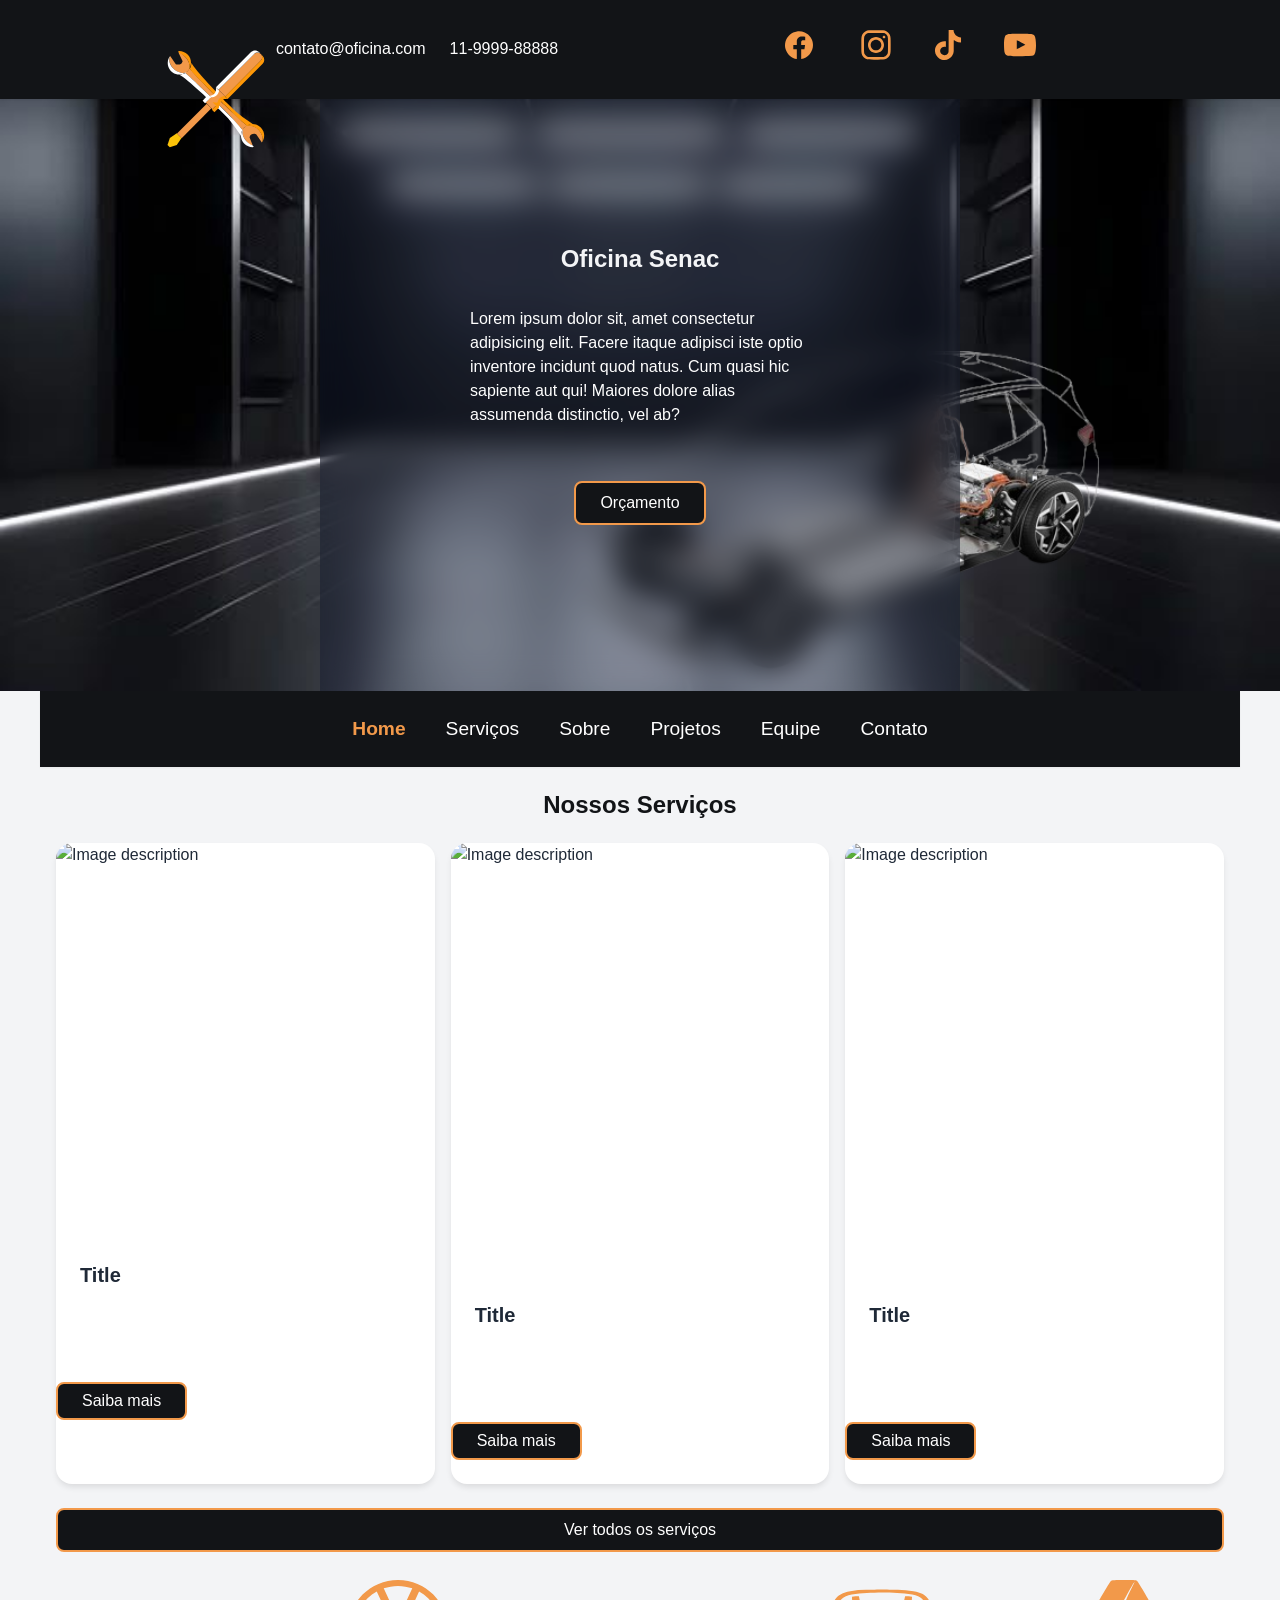
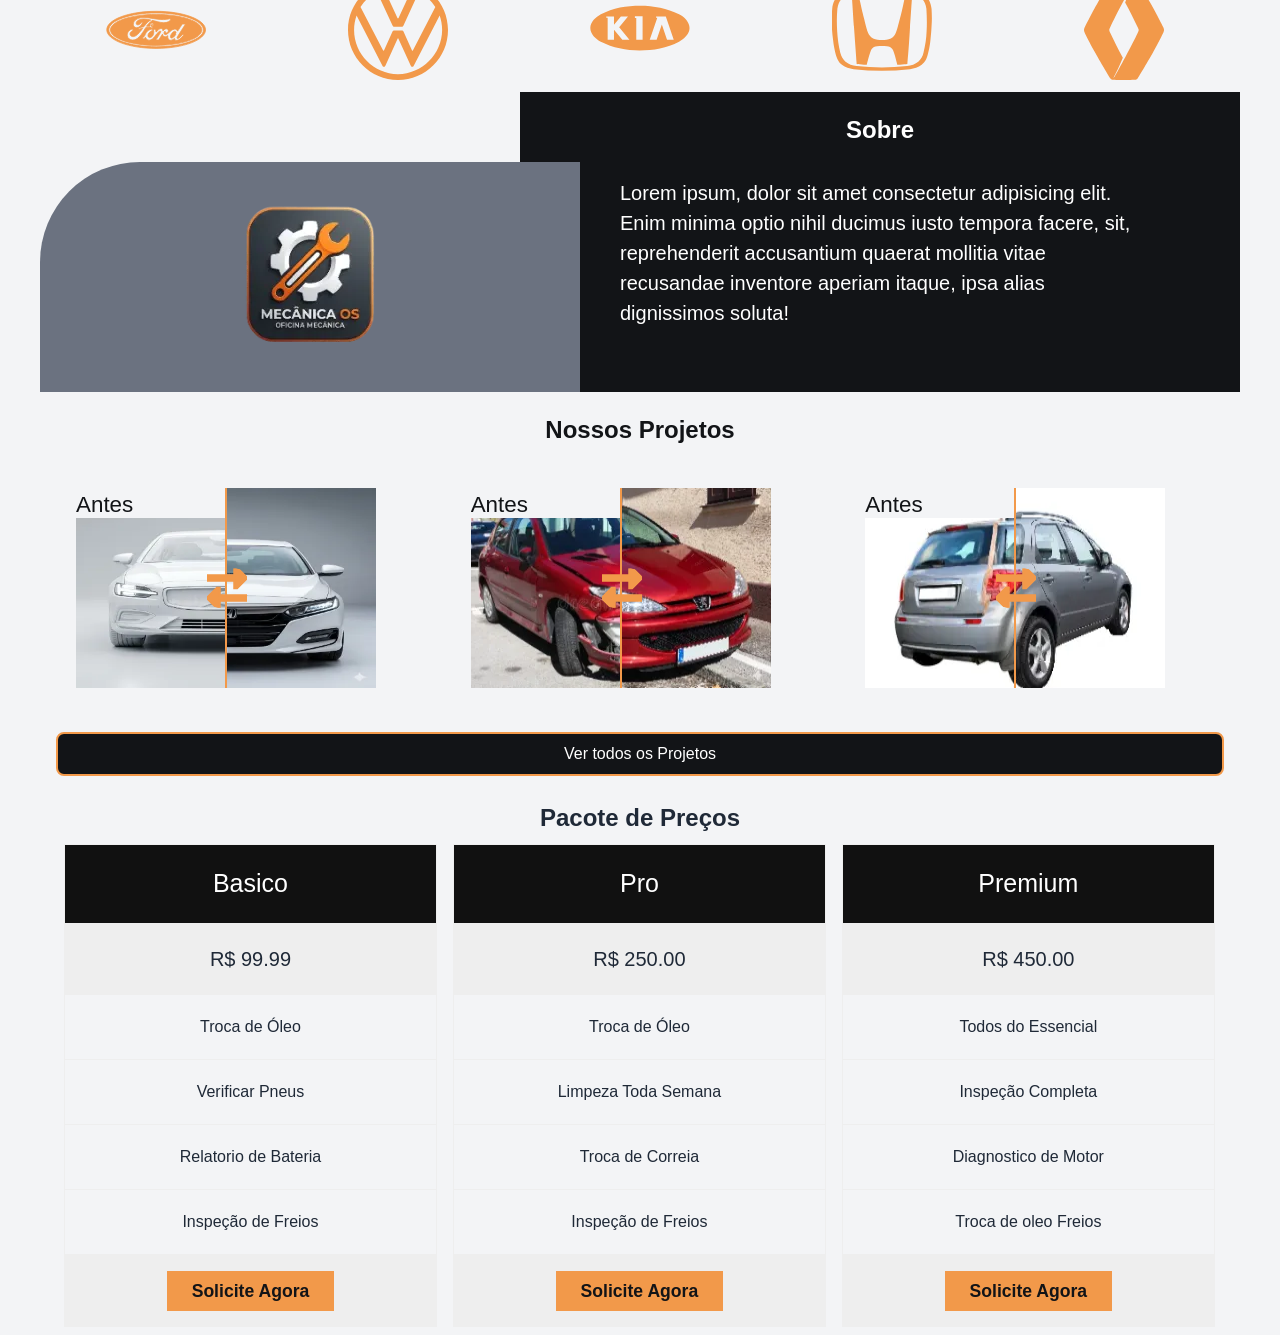
==== commit b2c41a23: "feat: add seção de preços" ====
--- a/index.html
+++ b/index.html
@@ -131,6 +131,51 @@
 
             <a href="projetos.html" class="bem-btn bem-btn bem-btn--primary">Ver todos os Projetos</a>
         </section>
+        <section class="bem-container revelar" id="mecanica-geral">
+            
+
+        </section>
+        <section class="bem-container revelar" id="precos">
+            <h2 style="text-align:center">Pacote de Preços</h2>
+
+
+        <div class="columns">
+        <ul class="price">
+            <li class="header">Basico</li>
+            <li class="grey">R$ 99.99 </li>
+            <li>Troca de Óleo</li>
+            <li>Verificar Pneus</li>
+            <li>Relatorio de Bateria</li>
+            <li>Inspeção de Freios</li>
+            <li class="grey"><a href="#" class="button">Solicite Agora</a></li>
+        </ul>
+        </div>
+
+        <div class="columns">
+        <ul class="price">
+            <li class="header">Pro</li>
+            <li class="grey">R$ 250.00 </li>
+            <li>Troca de Óleo</li>
+            <li>Limpeza Toda Semana</li>
+            <li>Troca de Correia</li>
+            <li>Inspeção de Freios</li>
+            <li class="grey"><a href="#" class="button">Solicite Agora</a></li>
+        </ul>
+        </div>
+
+        <div class="columns">
+        <ul class="price">
+            <li class="header">Premium</li>
+            <li class="grey">R$ 450.00 </li>
+            <li>Todos do Essencial</li>
+            <li>Inspeção Completa</li>
+            <li>Diagnostico de Motor</li>
+            <li>Troca de oleo Freios</li>
+            <li class="grey"><a href="#" class="button">Solicite Agora</a></li>
+        </ul>
+        </div>
+
+        </section>
         <section class="bem-container" id="equipe">
 
         </section>
--- a/assets/css/microframework.css
+++ b/assets/css/microframework.css
@@ -564,4 +564,56 @@
     opacity: 1;
     transform: translateY(0);
     visibility: visible;
+}
+.columns {
+  float: left;
+  width: 33.3%;
+  padding: 8px;
+}
+
+.price {
+  list-style-type: none;
+  border: 1px solid #eee;
+  margin: 0;
+  padding: 0;
+  -webkit-transition: 0.3s;
+  transition: 0.3s;
+}
+
+.price:hover {
+  box-shadow: 0 8px 12px 0 rgba(0,0,0,0.2)
+}
+
+.price .header {
+  background-color: #111;
+  color: white;
+  font-size: 25px;
+}
+
+.price li {
+  border-bottom: 1px solid #eee;
+  padding: 20px;
+  text-align: center;
+}
+
+.price .grey {
+  background-color: #eee;
+  font-size: 20px;
+}
+
+.button {
+  background-color: var(--bem-tertiary );
+  border: none;
+  color: var(--bem-bg) ;
+  padding: 10px 25px;
+  text-align: center;
+  text-decoration: none;
+  font-size: 1.1rem;
+  font-weight: 600;
+}
+
+@media only screen and (max-width: 600px) {
+  .columns {
+    width: 100%;
+  }
 }
--- a/assets/css/microframework.css
+++ b/assets/css/microframework.css
@@ -564,4 +564,56 @@
     opacity: 1;
     transform: translateY(0);
     visibility: visible;
+}
+.columns {
+  float: left;
+  width: 33.3%;
+  padding: 8px;
+}
+
+.price {
+  list-style-type: none;
+  border: 1px solid #eee;
+  margin: 0;
+  padding: 0;
+  -webkit-transition: 0.3s;
+  transition: 0.3s;
+}
+
+.price:hover {
+  box-shadow: 0 8px 12px 0 rgba(0,0,0,0.2)
+}
+
+.price .header {
+  background-color: #111;
+  color: white;
+  font-size: 25px;
+}
+
+.price li {
+  border-bottom: 1px solid #eee;
+  padding: 20px;
+  text-align: center;
+}
+
+.price .grey {
+  background-color: #eee;
+  font-size: 20px;
+}
+
+.button {
+  background-color: var(--bem-tertiary );
+  border: none;
+  color: var(--bem-bg) ;
+  padding: 10px 25px;
+  text-align: center;
+  text-decoration: none;
+  font-size: 1.1rem;
+  font-weight: 600;
+}
+
+@media only screen and (max-width: 600px) {
+  .columns {
+    width: 100%;
+  }
 }
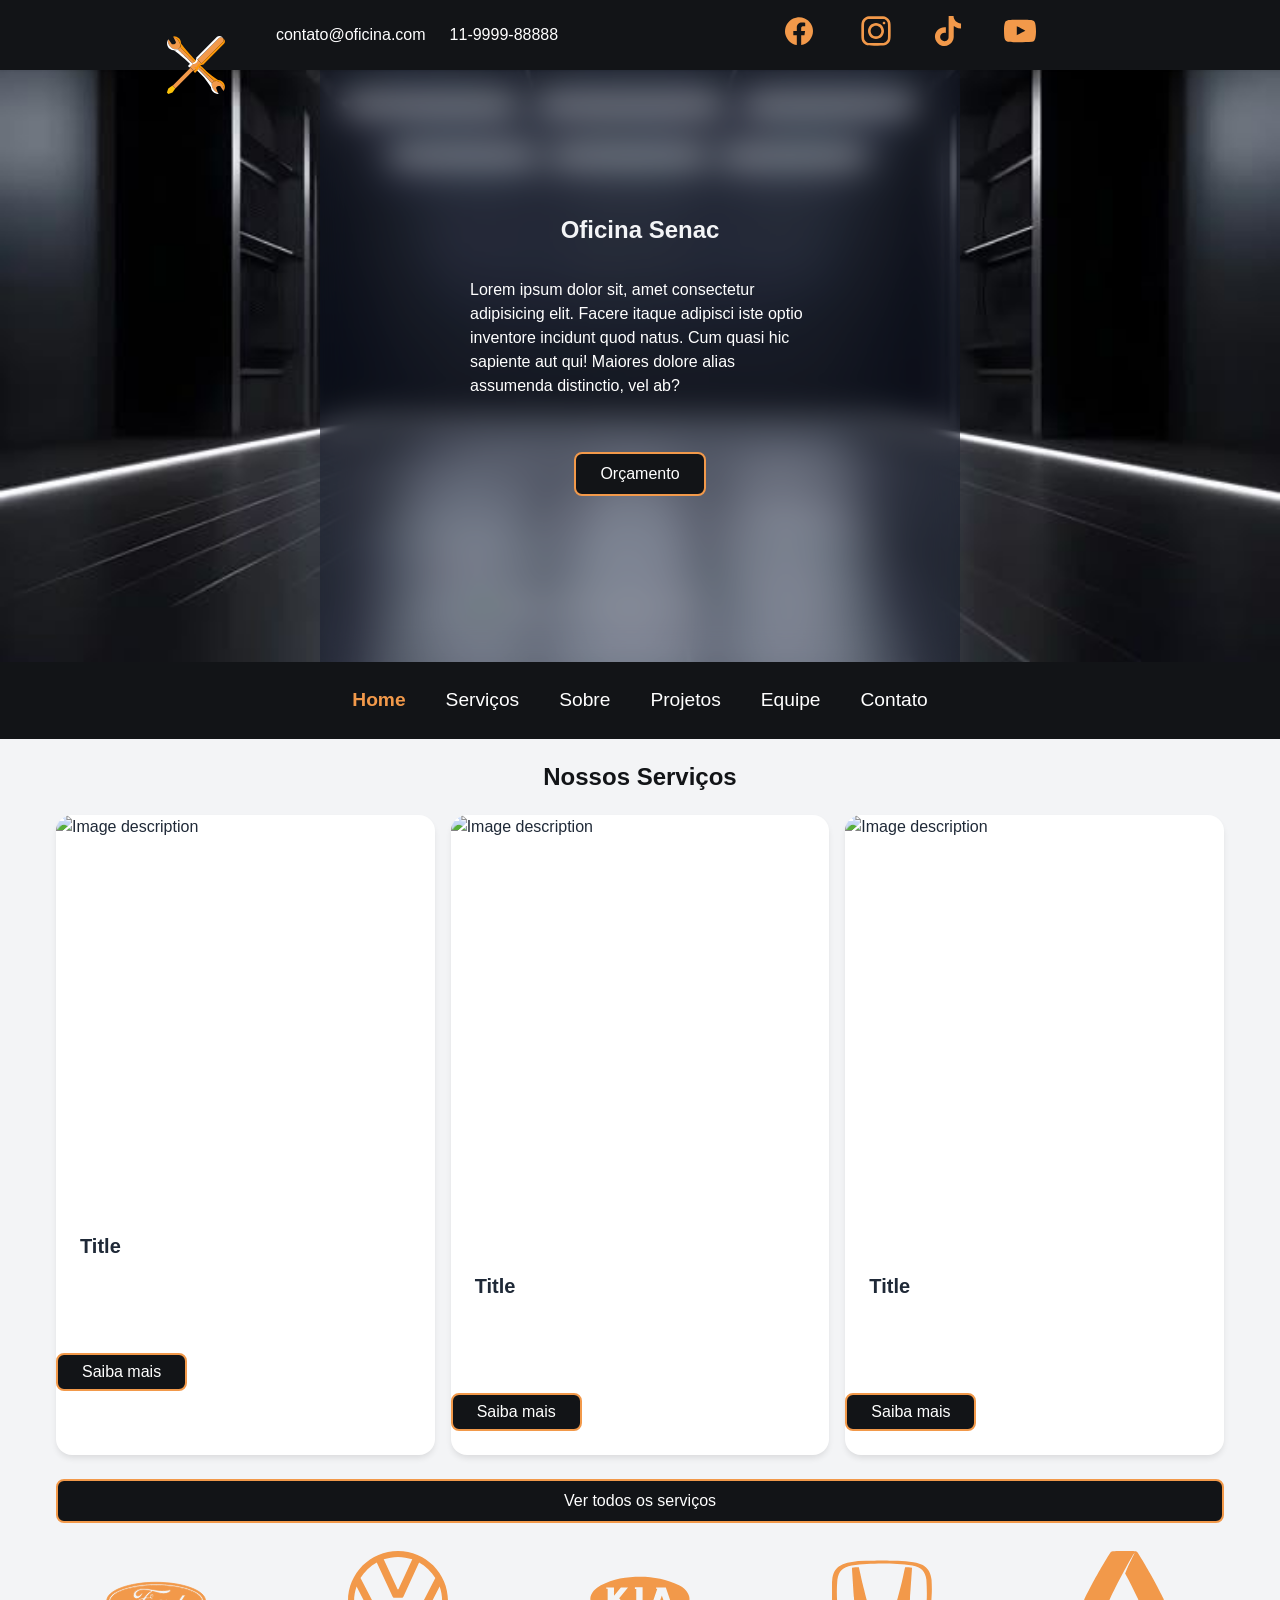
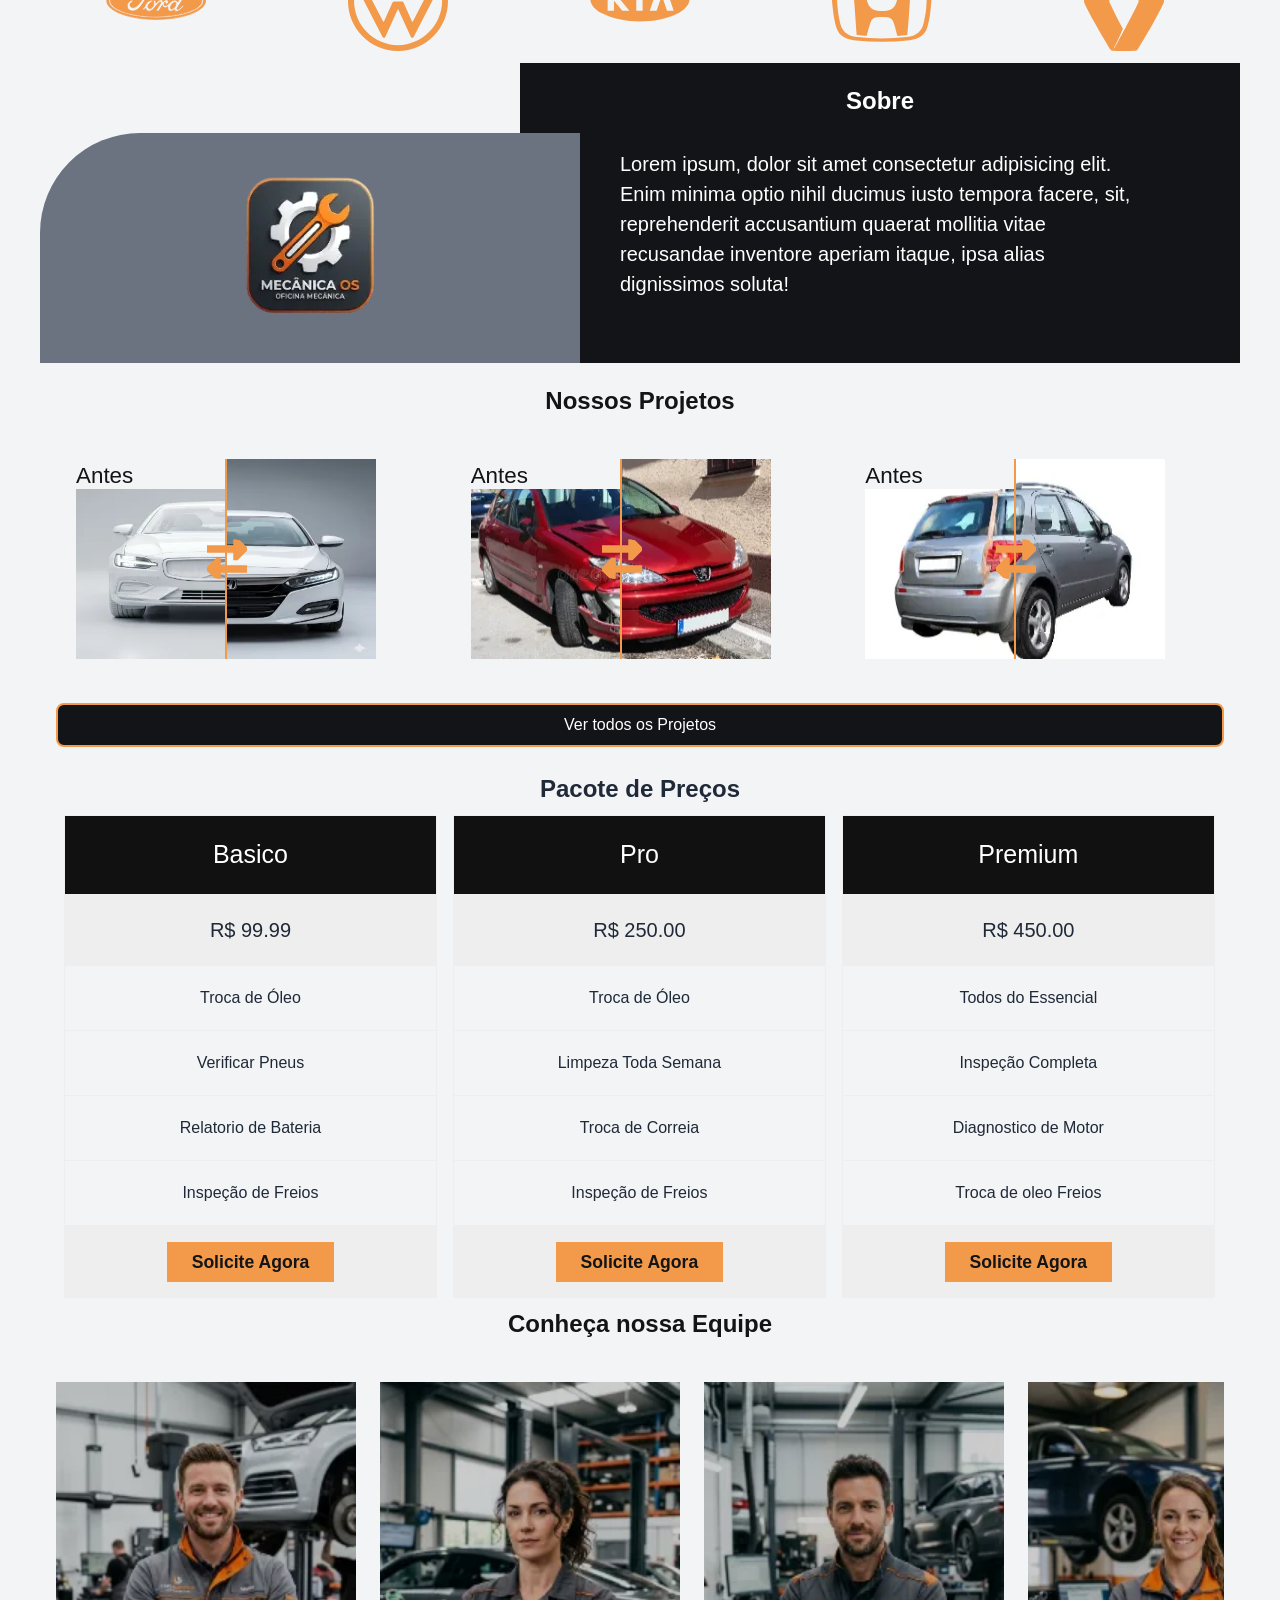
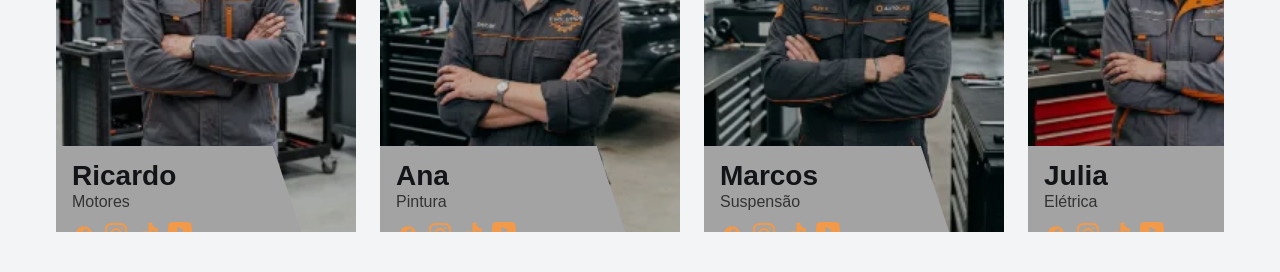
==== commit 24f4fba4: "feat: criação da seção equipe pela IA" ====
--- a/index.html
+++ b/index.html
@@ -34,7 +34,7 @@
                     Orçamento
                 </a>
             </div>
-            <img src="assets/imagens/img-hero/20f809063b5beaedbd3e4b792c416905-removebg-preview.png" 
+            <img src="assets/imagens/img-hero/20f809063b5beaedbd3e4b792c416905-removebg-prevwebp" 
             width="500px" alt="Carro Transparent" 
             class="bem-hero_imagem"
             >
@@ -176,8 +176,119 @@
         </div>
 
         </section>
-        <section class="bem-container" id="equipe">
-
+        <section class="bem-container revelar" id="equipe">
+            <h2 class="bem-titulo-h2">Conheça nossa Equipe</h2>
+            <div class="bem-carousel-container">
+                <div class="bem-carousel">
+                    <!-- Primeiro Set de Cards -->
+                    <div class="bem-carousel__item">
+                        <div class="bem-card bem-card--equipe">
+                            <img class="bem-card__image" src="assets/imagens/equipe/ricardo.webp" alt="Ricardo">
+                            <div class="bem-card__info">
+                                <h3 class="bem-card__name">Ricardo</h3>
+                                <span class="bem-card__function">Motores</span>
+                                <div class="bem-card__socials">
+                                    <svg viewBox="0 0 24 24"><path d="M20 12.05C19.9813 10.5255 19.5273 9.03809 18.6915 7.76295C17.8557 6.48781 16.673 5.47804 15.2826 4.85257C13.8921 4.2271 12.3519 4.01198 10.8433 4.23253C9.33473 4.45309 7.92057 5.10013 6.7674 6.09748C5.61422 7.09482 4.77005 8.40092 4.3343 9.86195C3.89856 11.323 3.88938 12.8781 4.30786 14.3442C4.72634 15.8103 5.55504 17.1262 6.69637 18.1371C7.83769 19.148 9.24412 19.8117 10.75 20.05V14.38H8.75001V12.05H10.75V10.28C10.7037 9.86846 10.7483 9.45175 10.8807 9.05931C11.0131 8.66687 11.23 8.30827 11.5161 8.00882C11.8022 7.70936 12.1505 7.47635 12.5365 7.32624C12.9225 7.17612 13.3368 7.11255 13.75 7.14003C14.3498 7.14824 14.9482 7.20173 15.54 7.30003V9.30003H14.54C14.3676 9.27828 14.1924 9.29556 14.0276 9.35059C13.8627 9.40562 13.7123 9.49699 13.5875 9.61795C13.4627 9.73891 13.3667 9.88637 13.3066 10.0494C13.2464 10.2125 13.2237 10.387 13.24 10.56V12.07H15.46L15.1 14.4H13.25V20C15.1399 19.7011 16.8601 18.7347 18.0985 17.2761C19.3369 15.8175 20.0115 13.9634 20 12.05Z"></path></svg>
+                                    <svg viewBox="0 0 24 24"><path fill-rule="evenodd" clip-rule="evenodd" d="M12 18C15.3137 18 18 15.3137 18 12C18 8.68629 15.3137 6 12 6C8.68629 6 6 8.68629 6 12C6 15.3137 8.68629 18 12 18ZM12 16C14.2091 16 16 14.2091 16 12C16 9.79086 14.2091 8 12 8C9.79086 8 8 9.79086 8 12C8 14.2091 9.79086 16 12 16Z"></path><path d="M18 5C17.4477 5 17 5.44772 17 6C17 6.55228 17.4477 7 18 7C18.5523 7 19 6.55228 19 6C19 5.44772 18.5523 5 18 5Z"></path><path fill-rule="evenodd" clip-rule="evenodd" d="M1.65396 4.27606C1 5.55953 1 7.23969 1 10.6V13.4C1 16.7603 1 18.4405 1.65396 19.7239C2.2292 20.8529 3.14708 21.7708 4.27606 22.346C5.55953 23 7.23969 23 10.6 23H13.4C16.7603 23 18.4405 23 19.7239 22.346C20.8529 21.7708 21.7708 20.8529 22.346 19.7239C23 18.4405 23 16.7603 23 13.4V10.6C23 7.23969 23 5.55953 22.346 4.27606C21.7708 3.14708 20.8529 2.2292 19.7239 1.65396C18.4405 1 16.7603 1 13.4 1H10.6C7.23969 1 5.55953 1 4.27606 1.65396C3.14708 2.2292 2.2292 3.14708 1.65396 4.27606ZM13.4 3H10.6C8.88684 3 7.72225 3.00156 6.82208 3.0751C5.94524 3.14674 5.49684 3.27659 5.18404 3.43597C4.43139 3.81947 3.81947 4.43139 3.43597 5.18404C3.27659 5.49684 3.14674 5.94524 3.0751 6.82208C3.00156 7.72225 3 8.88684 3 10.6V13.4C3 15.1132 3.00156 16.2777 3.0751 17.1779C3.14674 18.0548 3.27659 18.5032 3.43597 18.816C3.81947 19.5686 4.43139 20.1805 5.18404 20.564C5.49684 20.7234 5.94524 20.8533 6.82208 20.9249C7.72225 20.9984 8.88684 21 10.6 21H13.4C15.1132 21 16.2777 20.9984 17.1779 20.9249C18.0548 20.8533 18.5032 20.7234 18.816 20.564C19.5686 20.1805 20.1805 19.5686 20.564 18.816C20.7234 18.5032 20.8533 18.0548 20.9249 17.1779C20.9984 16.2777 21 15.1132 21 13.4V10.6C21 8.88684 20.9984 7.72225 20.9249 6.82208C20.8533 5.94524 20.7234 5.49684 20.564 5.18404C20.1805 4.43139 19.5686 3.81947 18.816 3.43597C18.5032 3.27659 18.0548 3.14674 17.1779 3.0751C16.2777 3.00156 15.1132 3 13.4 3Z"></path></svg>
+                                    <svg viewBox="0 0 32 32"><path d="M16.656 1.029c1.637-0.025 3.262-0.012 4.886-0.025 0.054 2.031 0.878 3.859 2.189 5.213l-0.002-0.002c1.411 1.271 3.247 2.095 5.271 2.235l0.028 0.002v5.036c-1.912-0.048-3.71-0.489-5.331-1.247l0.082 0.034c-0.784-0.377-1.447-0.764-2.077-1.196l0.052 0.034c-0.012 3.649 0.012 7.298-0.025 10.934-0.103 1.853-0.719 3.543-1.707 4.954l0.020-0.031c-1.652 2.366-4.328 3.919-7.371 4.011l-0.014 0c-0.123 0.006-0.268 0.009-0.414 0.009-1.73 0-3.347-0.482-4.725-1.319l0.040 0.023c-2.508-1.509-4.238-4.091-4.558-7.094l-0.004-0.041c-0.025-0.625-0.037-1.25-0.012-1.862 0.49-4.779 4.494-8.476 9.361-8.476 0.547 0 1.083 0.047 1.604 0.136l-0.056-0.008c0.025 1.849-0.050 3.699-0.050 5.548-0.423-0.153-0.911-0.242-1.42-0.242-1.868 0-3.457 1.194-4.045 2.861l-0.009 0.030c-0.133 0.427-0.21 0.918-0.21 1.426 0 0.206 0.013 0.41 0.037 0.61l-0.002-0.024c0.332 2.046 2.086 3.59 4.201 3.59 0.061 0 0.121-0.001 0.181-0.004l-0.009 0c1.463-0.044 2.733-0.831 3.451-1.994l0.010-0.018c0.267-0.372 0.45-0.822 0.511-1.311l0.001-0.014c0.125-2.237 0.075-4.461 0.087-6.698 0.012-5.036-0.012-10.060 0.025-15.083z"></path></svg>
+                                    <svg viewBox="0 0 20 20"><path d="M251.988432,7291.58588 L251.988432,7285.97425 C253.980638,7286.91168 255.523602,7287.8172 257.348463,7288.79353 C255.843351,7289.62824 253.980638,7290.56468 251.988432,7291.58588 M263.090998,7283.18289 C262.747343,7282.73013 262.161634,7282.37809 261.538073,7282.26141 C259.705243,7281.91336 248.270974,7281.91237 246.439141,7282.26141 C245.939097,7282.35515 245.493839,7282.58153 245.111335,7282.93357 C243.49964,7284.42947 244.004664,7292.45151 244.393145,7293.75096 C244.556505,7294.31342 244.767679,7294.71931 245.033639,7294.98558 C245.376298,7295.33761 245.845463,7295.57995 246.384355,7295.68865 C247.893451,7296.0008 255.668037,7296.17532 261.506198,7295.73552 C262.044094,7295.64178 262.520231,7295.39147 262.895762,7295.02447 C264.385932,7293.53455 264.28433,7285.06174 263.090998,7283.18289" transform="translate(-244.0, -7282.0)"></path></svg>
+                                </div>
+                            </div>
+                        </div>
+                    </div>
+                    <div class="bem-carousel__item">
+                        <div class="bem-card bem-card--equipe">
+                            <img class="bem-card__image" src="assets/imagens/equipe/ana.webp" alt="Ana">
+                            <div class="bem-card__info">
+                                <h3 class="bem-card__name">Ana</h3>
+                                <span class="bem-card__function">Pintura</span>
+                                <div class="bem-card__socials">
+                                    <svg viewBox="0 0 24 24"><path d="M20 12.05C19.9813 10.5255 19.5273 9.03809 18.6915 7.76295C17.8557 6.48781 16.673 5.47804 15.2826 4.85257C13.8921 4.2271 12.3519 4.01198 10.8433 4.23253C9.33473 4.45309 7.92057 5.10013 6.7674 6.09748C5.61422 7.09482 4.77005 8.40092 4.3343 9.86195C3.89856 11.323 3.88938 12.8781 4.30786 14.3442C4.72634 15.8103 5.55504 17.1262 6.69637 18.1371C7.83769 19.148 9.24412 19.8117 10.75 20.05V14.38H8.75001V12.05H10.75V10.28C10.7037 9.86846 10.7483 9.45175 10.8807 9.05931C11.0131 8.66687 11.23 8.30827 11.5161 8.00882C11.8022 7.70936 12.1505 7.47635 12.5365 7.32624C12.9225 7.17612 13.3368 7.11255 13.75 7.14003C14.3498 7.14824 14.9482 7.20173 15.54 7.30003V9.30003H14.54C14.3676 9.27828 14.1924 9.29556 14.0276 9.35059C13.8627 9.40562 13.7123 9.49699 13.5875 9.61795C13.4627 9.73891 13.3667 9.88637 13.3066 10.0494C13.2464 10.2125 13.2237 10.387 13.24 10.56V12.07H15.46L15.1 14.4H13.25V20C15.1399 19.7011 16.8601 18.7347 18.0985 17.2761C19.3369 15.8175 20.0115 13.9634 20 12.05Z"></path></svg>
+                                    <svg viewBox="0 0 24 24"><path fill-rule="evenodd" clip-rule="evenodd" d="M12 18C15.3137 18 18 15.3137 18 12C18 8.68629 15.3137 6 12 6C8.68629 6 6 8.68629 6 12C6 15.3137 8.68629 18 12 18ZM12 16C14.2091 16 16 14.2091 16 12C16 9.79086 14.2091 8 12 8C9.79086 8 8 9.79086 8 12C8 14.2091 9.79086 16 12 16Z"></path><path d="M18 5C17.4477 5 17 5.44772 17 6C17 6.55228 17.4477 7 18 7C18.5523 7 19 6.55228 19 6C19 5.44772 18.5523 5 18 5Z"></path><path fill-rule="evenodd" clip-rule="evenodd" d="M1.65396 4.27606C1 5.55953 1 7.23969 1 10.6V13.4C1 16.7603 1 18.4405 1.65396 19.7239C2.2292 20.8529 3.14708 21.7708 4.27606 22.346C5.55953 23 7.23969 23 10.6 23H13.4C16.7603 23 18.4405 23 19.7239 22.346C20.8529 21.7708 21.7708 20.8529 22.346 19.7239C23 18.4405 23 16.7603 23 13.4V10.6C23 7.23969 23 5.55953 22.346 4.27606C21.7708 3.14708 20.8529 2.2292 19.7239 1.65396C18.4405 1 16.7603 1 13.4 1H10.6C7.23969 1 5.55953 1 4.27606 1.65396C3.14708 2.2292 2.2292 3.14708 1.65396 4.27606ZM13.4 3H10.6C8.88684 3 7.72225 3.00156 6.82208 3.0751C5.94524 3.14674 5.49684 3.27659 5.18404 3.43597C4.43139 3.81947 3.81947 4.43139 3.43597 5.18404C3.27659 5.49684 3.14674 5.94524 3.0751 6.82208C3.00156 7.72225 3 8.88684 3 10.6V13.4C3 15.1132 3.00156 16.2777 3.0751 17.1779C3.14674 18.0548 3.27659 18.5032 3.43597 18.816C3.81947 19.5686 4.43139 20.1805 5.18404 20.564C5.49684 20.7234 5.94524 20.8533 6.82208 20.9249C7.72225 20.9984 8.88684 21 10.6 21H13.4C15.1132 21 16.2777 20.9984 17.1779 20.9249C18.0548 20.8533 18.5032 20.7234 18.816 20.564C19.5686 20.1805 20.1805 19.5686 20.564 18.816C20.7234 18.5032 20.8533 18.0548 20.9249 17.1779C20.9984 16.2777 21 15.1132 21 13.4V10.6C21 8.88684 20.9984 7.72225 20.9249 6.82208C20.8533 5.94524 20.7234 5.49684 20.564 5.18404C20.1805 4.43139 19.5686 3.81947 18.816 3.43597C18.5032 3.27659 18.0548 3.14674 17.1779 3.0751C16.2777 3.00156 15.1132 3 13.4 3Z"></path></svg>
+                                    <svg viewBox="0 0 32 32"><path d="M16.656 1.029c1.637-0.025 3.262-0.012 4.886-0.025 0.054 2.031 0.878 3.859 2.189 5.213l-0.002-0.002c1.411 1.271 3.247 2.095 5.271 2.235l0.028 0.002v5.036c-1.912-0.048-3.71-0.489-5.331-1.247l0.082 0.034c-0.784-0.377-1.447-0.764-2.077-1.196l0.052 0.034c-0.012 3.649 0.012 7.298-0.025 10.934-0.103 1.853-0.719 3.543-1.707 4.954l0.020-0.031c-1.652 2.366-4.328 3.919-7.371 4.011l-0.014 0c-0.123 0.006-0.268 0.009-0.414 0.009-1.73 0-3.347-0.482-4.725-1.319l0.040 0.023c-2.508-1.509-4.238-4.091-4.558-7.094l-0.004-0.041c-0.025-0.625-0.037-1.25-0.012-1.862 0.49-4.779 4.494-8.476 9.361-8.476 0.547 0 1.083 0.047 1.604 0.136l-0.056-0.008c0.025 1.849-0.050 3.699-0.050 5.548-0.423-0.153-0.911-0.242-1.42-0.242-1.868 0-3.457 1.194-4.045 2.861l-0.009 0.030c-0.133 0.427-0.21 0.918-0.21 1.426 0 0.206 0.013 0.41 0.037 0.61l-0.002-0.024c0.332 2.046 2.086 3.59 4.201 3.59 0.061 0 0.121-0.001 0.181-0.004l-0.009 0c1.463-0.044 2.733-0.831 3.451-1.994l0.010-0.018c0.267-0.372 0.45-0.822 0.511-1.311l0.001-0.014c0.125-2.237 0.075-4.461 0.087-6.698 0.012-5.036-0.012-10.060 0.025-15.083z"></path></svg>
+                                    <svg viewBox="0 0 20 20"><path d="M251.988432,7291.58588 L251.988432,7285.97425 C253.980638,7286.91168 255.523602,7287.8172 257.348463,7288.79353 C255.843351,7289.62824 253.980638,7290.56468 251.988432,7291.58588 M263.090998,7283.18289 C262.747343,7282.73013 262.161634,7282.37809 261.538073,7282.26141 C259.705243,7281.91336 248.270974,7281.91237 246.439141,7282.26141 C245.939097,7282.35515 245.493839,7282.58153 245.111335,7282.93357 C243.49964,7284.42947 244.004664,7292.45151 244.393145,7293.75096 C244.556505,7294.31342 244.767679,7294.71931 245.033639,7294.98558 C245.376298,7295.33761 245.845463,7295.57995 246.384355,7295.68865 C247.893451,7296.0008 255.668037,7296.17532 261.506198,7295.73552 C262.044094,7295.64178 262.520231,7295.39147 262.895762,7295.02447 C264.385932,7293.53455 264.28433,7285.06174 263.090998,7283.18289" transform="translate(-244.0, -7282.0)"></path></svg>
+                                </div>
+                            </div>
+                        </div>
+                    </div>
+                    <div class="bem-carousel__item">
+                        <div class="bem-card bem-card--equipe">
+                            <img class="bem-card__image" src="assets/imagens/equipe/marcos.webp" alt="Marcos">
+                            <div class="bem-card__info">
+                                <h3 class="bem-card__name">Marcos</h3>
+                                <span class="bem-card__function">Suspensão</span>
+                                <div class="bem-card__socials">
+                                    <svg viewBox="0 0 24 24"><path d="M20 12.05C19.9813 10.5255 19.5273 9.03809 18.6915 7.76295C17.8557 6.48781 16.673 5.47804 15.2826 4.85257C13.8921 4.2271 12.3519 4.01198 10.8433 4.23253C9.33473 4.45309 7.92057 5.10013 6.7674 6.09748C5.61422 7.09482 4.77005 8.40092 4.3343 9.86195C3.89856 11.323 3.88938 12.8781 4.30786 14.3442C4.72634 15.8103 5.55504 17.1262 6.69637 18.1371C7.83769 19.148 9.24412 19.8117 10.75 20.05V14.38H8.75001V12.05H10.75V10.28C10.7037 9.86846 10.7483 9.45175 10.8807 9.05931C11.0131 8.66687 11.23 8.30827 11.5161 8.00882C11.8022 7.70936 12.1505 7.47635 12.5365 7.32624C12.9225 7.17612 13.3368 7.11255 13.75 7.14003C14.3498 7.14824 14.9482 7.20173 15.54 7.30003V9.30003H14.54C14.3676 9.27828 14.1924 9.29556 14.0276 9.35059C13.8627 9.40562 13.7123 9.49699 13.5875 9.61795C13.4627 9.73891 13.3667 9.88637 13.3066 10.0494C13.2464 10.2125 13.2237 10.387 13.24 10.56V12.07H15.46L15.1 14.4H13.25V20C15.1399 19.7011 16.8601 18.7347 18.0985 17.2761C19.3369 15.8175 20.0115 13.9634 20 12.05Z"></path></svg>
+                                    <svg viewBox="0 0 24 24"><path fill-rule="evenodd" clip-rule="evenodd" d="M12 18C15.3137 18 18 15.3137 18 12C18 8.68629 15.3137 6 12 6C8.68629 6 6 8.68629 6 12C6 15.3137 8.68629 18 12 18ZM12 16C14.2091 16 16 14.2091 16 12C16 9.79086 14.2091 8 12 8C9.79086 8 8 9.79086 8 12C8 14.2091 9.79086 16 12 16Z"></path><path d="M18 5C17.4477 5 17 5.44772 17 6C17 6.55228 17.4477 7 18 7C18.5523 7 19 6.55228 19 6C19 5.44772 18.5523 5 18 5Z"></path><path fill-rule="evenodd" clip-rule="evenodd" d="M1.65396 4.27606C1 5.55953 1 7.23969 1 10.6V13.4C1 16.7603 1 18.4405 1.65396 19.7239C2.2292 20.8529 3.14708 21.7708 4.27606 22.346C5.55953 23 7.23969 23 10.6 23H13.4C16.7603 23 18.4405 23 19.7239 22.346C20.8529 21.7708 21.7708 20.8529 22.346 19.7239C23 18.4405 23 16.7603 23 13.4V10.6C23 7.23969 23 5.55953 22.346 4.27606C21.7708 3.14708 20.8529 2.2292 19.7239 1.65396C18.4405 1 16.7603 1 13.4 1H10.6C7.23969 1 5.55953 1 4.27606 1.65396C3.14708 2.2292 2.2292 3.14708 1.65396 4.27606ZM13.4 3H10.6C8.88684 3 7.72225 3.00156 6.82208 3.0751C5.94524 3.14674 5.49684 3.27659 5.18404 3.43597C4.43139 3.81947 3.81947 4.43139 3.43597 5.18404C3.27659 5.49684 3.14674 5.94524 3.0751 6.82208C3.00156 7.72225 3 8.88684 3 10.6V13.4C3 15.1132 3.00156 16.2777 3.0751 17.1779C3.14674 18.0548 3.27659 18.5032 3.43597 18.816C3.81947 19.5686 4.43139 20.1805 5.18404 20.564C5.49684 20.7234 5.94524 20.8533 6.82208 20.9249C7.72225 20.9984 8.88684 21 10.6 21H13.4C15.1132 21 16.2777 20.9984 17.1779 20.9249C18.0548 20.8533 18.5032 20.7234 18.816 20.564C19.5686 20.1805 20.1805 19.5686 20.564 18.816C20.7234 18.5032 20.8533 18.0548 20.9249 17.1779C20.9984 16.2777 21 15.1132 21 13.4V10.6C21 8.88684 20.9984 7.72225 20.9249 6.82208C20.8533 5.94524 20.7234 5.49684 20.564 5.18404C20.1805 4.43139 19.5686 3.81947 18.816 3.43597C18.5032 3.27659 18.0548 3.14674 17.1779 3.0751C16.2777 3.00156 15.1132 3 13.4 3Z"></path></svg>
+                                    <svg viewBox="0 0 32 32"><path d="M16.656 1.029c1.637-0.025 3.262-0.012 4.886-0.025 0.054 2.031 0.878 3.859 2.189 5.213l-0.002-0.002c1.411 1.271 3.247 2.095 5.271 2.235l0.028 0.002v5.036c-1.912-0.048-3.71-0.489-5.331-1.247l0.082 0.034c-0.784-0.377-1.447-0.764-2.077-1.196l0.052 0.034c-0.012 3.649 0.012 7.298-0.025 10.934-0.103 1.853-0.719 3.543-1.707 4.954l0.020-0.031c-1.652 2.366-4.328 3.919-7.371 4.011l-0.014 0c-0.123 0.006-0.268 0.009-0.414 0.009-1.73 0-3.347-0.482-4.725-1.319l0.040 0.023c-2.508-1.509-4.238-4.091-4.558-7.094l-0.004-0.041c-0.025-0.625-0.037-1.25-0.012-1.862 0.49-4.779 4.494-8.476 9.361-8.476 0.547 0 1.083 0.047 1.604 0.136l-0.056-0.008c0.025 1.849-0.050 3.699-0.050 5.548-0.423-0.153-0.911-0.242-1.42-0.242-1.868 0-3.457 1.194-4.045 2.861l-0.009 0.030c-0.133 0.427-0.21 0.918-0.21 1.426 0 0.206 0.013 0.41 0.037 0.61l-0.002-0.024c0.332 2.046 2.086 3.59 4.201 3.59 0.061 0 0.121-0.001 0.181-0.004l-0.009 0c1.463-0.044 2.733-0.831 3.451-1.994l0.010-0.018c0.267-0.372 0.45-0.822 0.511-1.311l0.001-0.014c0.125-2.237 0.075-4.461 0.087-6.698 0.012-5.036-0.012-10.060 0.025-15.083z"></path></svg>
+                                    <svg viewBox="0 0 20 20"><path d="M251.988432,7291.58588 L251.988432,7285.97425 C253.980638,7286.91168 255.523602,7287.8172 257.348463,7288.79353 C255.843351,7289.62824 253.980638,7290.56468 251.988432,7291.58588 M263.090998,7283.18289 C262.747343,7282.73013 262.161634,7282.37809 261.538073,7282.26141 C259.705243,7281.91336 248.270974,7281.91237 246.439141,7282.26141 C245.939097,7282.35515 245.493839,7282.58153 245.111335,7282.93357 C243.49964,7284.42947 244.004664,7292.45151 244.393145,7293.75096 C244.556505,7294.31342 244.767679,7294.71931 245.033639,7294.98558 C245.376298,7295.33761 245.845463,7295.57995 246.384355,7295.68865 C247.893451,7296.0008 255.668037,7296.17532 261.506198,7295.73552 C262.044094,7295.64178 262.520231,7295.39147 262.895762,7295.02447 C264.385932,7293.53455 264.28433,7285.06174 263.090998,7283.18289" transform="translate(-244.0, -7282.0)"></path></svg>
+                                </div>
+                            </div>
+                        </div>
+                    </div>
+                    <div class="bem-carousel__item">
+                        <div class="bem-card bem-card--equipe">
+                            <img class="bem-card__image" src="assets/imagens/equipe/julia.webp" alt="Julia">
+                            <div class="bem-card__info">
+                                <h3 class="bem-card__name">Julia</h3>
+                                <span class="bem-card__function">Elétrica</span>
+                                <div class="bem-card__socials">
+                                    <svg viewBox="0 0 24 24"><path d="M20 12.05C19.9813 10.5255 19.5273 9.03809 18.6915 7.76295C17.8557 6.48781 16.673 5.47804 15.2826 4.85257C13.8921 4.2271 12.3519 4.01198 10.8433 4.23253C9.33473 4.45309 7.92057 5.10013 6.7674 6.09748C5.61422 7.09482 4.77005 8.40092 4.3343 9.86195C3.89856 11.323 3.88938 12.8781 4.30786 14.3442C4.72634 15.8103 5.55504 17.1262 6.69637 18.1371C7.83769 19.148 9.24412 19.8117 10.75 20.05V14.38H8.75001V12.05H10.75V10.28C10.7037 9.86846 10.7483 9.45175 10.8807 9.05931C11.0131 8.66687 11.23 8.30827 11.5161 8.00882C11.8022 7.70936 12.1505 7.47635 12.5365 7.32624C12.9225 7.17612 13.3368 7.11255 13.75 7.14003C14.3498 7.14824 14.9482 7.20173 15.54 7.30003V9.30003H14.54C14.3676 9.27828 14.1924 9.29556 14.0276 9.35059C13.8627 9.40562 13.7123 9.49699 13.5875 9.61795C13.4627 9.73891 13.3667 9.88637 13.3066 10.0494C13.2464 10.2125 13.2237 10.387 13.24 10.56V12.07H15.46L15.1 14.4H13.25V20C15.1399 19.7011 16.8601 18.7347 18.0985 17.2761C19.3369 15.8175 20.0115 13.9634 20 12.05Z"></path></svg>
+                                    <svg viewBox="0 0 24 24"><path fill-rule="evenodd" clip-rule="evenodd" d="M12 18C15.3137 18 18 15.3137 18 12C18 8.68629 15.3137 6 12 6C8.68629 6 6 8.68629 6 12C6 15.3137 8.68629 18 12 18ZM12 16C14.2091 16 16 14.2091 16 12C16 9.79086 14.2091 8 12 8C9.79086 8 8 9.79086 8 12C8 14.2091 9.79086 16 12 16Z"></path><path d="M18 5C17.4477 5 17 5.44772 17 6C17 6.55228 17.4477 7 18 7C18.5523 7 19 6.55228 19 6C19 5.44772 18.5523 5 18 5Z"></path><path fill-rule="evenodd" clip-rule="evenodd" d="M1.65396 4.27606C1 5.55953 1 7.23969 1 10.6V13.4C1 16.7603 1 18.4405 1.65396 19.7239C2.2292 20.8529 3.14708 21.7708 4.27606 22.346C5.55953 23 7.23969 23 10.6 23H13.4C16.7603 23 18.4405 23 19.7239 22.346C20.8529 21.7708 21.7708 20.8529 22.346 19.7239C23 18.4405 23 16.7603 23 13.4V10.6C23 7.23969 23 5.55953 22.346 4.27606C21.7708 3.14708 20.8529 2.2292 19.7239 1.65396C18.4405 1 16.7603 1 13.4 1H10.6C7.23969 1 5.55953 1 4.27606 1.65396C3.14708 2.2292 2.2292 3.14708 1.65396 4.27606ZM13.4 3H10.6C8.88684 3 7.72225 3.00156 6.82208 3.0751C5.94524 3.14674 5.49684 3.27659 5.18404 3.43597C4.43139 3.81947 3.81947 4.43139 3.43597 5.18404C3.27659 5.49684 3.14674 5.94524 3.0751 6.82208C3.00156 7.72225 3 8.88684 3 10.6V13.4C3 15.1132 3.00156 16.2777 3.0751 17.1779C3.14674 18.0548 3.27659 18.5032 3.43597 18.816C3.81947 19.5686 4.43139 20.1805 5.18404 20.564C5.49684 20.7234 5.94524 20.8533 6.82208 20.9249C7.72225 20.9984 8.88684 21 10.6 21H13.4C15.1132 21 16.2777 20.9984 17.1779 20.9249C18.0548 20.8533 18.5032 20.7234 18.816 20.564C19.5686 20.1805 20.1805 19.5686 20.564 18.816C20.7234 18.5032 20.8533 18.0548 20.9249 17.1779C20.9984 16.2777 21 15.1132 21 13.4V10.6C21 8.88684 20.9984 7.72225 20.9249 6.82208C20.8533 5.94524 20.7234 5.49684 20.564 5.18404C20.1805 4.43139 19.5686 3.81947 18.816 3.43597C18.5032 3.27659 18.0548 3.14674 17.1779 3.0751C16.2777 3.00156 15.1132 3 13.4 3Z"></path></svg>
+                                    <svg viewBox="0 0 32 32"><path d="M16.656 1.029c1.637-0.025 3.262-0.012 4.886-0.025 0.054 2.031 0.878 3.859 2.189 5.213l-0.002-0.002c1.411 1.271 3.247 2.095 5.271 2.235l0.028 0.002v5.036c-1.912-0.048-3.71-0.489-5.331-1.247l0.082 0.034c-0.784-0.377-1.447-0.764-2.077-1.196l0.052 0.034c-0.012 3.649 0.012 7.298-0.025 10.934-0.103 1.853-0.719 3.543-1.707 4.954l0.020-0.031c-1.652 2.366-4.328 3.919-7.371 4.011l-0.014 0c-0.123 0.006-0.268 0.009-0.414 0.009-1.73 0-3.347-0.482-4.725-1.319l0.040 0.023c-2.508-1.509-4.238-4.091-4.558-7.094l-0.004-0.041c-0.025-0.625-0.037-1.25-0.012-1.862 0.49-4.779 4.494-8.476 9.361-8.476 0.547 0 1.083 0.047 1.604 0.136l-0.056-0.008c0.025 1.849-0.050 3.699-0.050 5.548-0.423-0.153-0.911-0.242-1.42-0.242-1.868 0-3.457 1.194-4.045 2.861l-0.009 0.030c-0.133 0.427-0.21 0.918-0.21 1.426 0 0.206 0.013 0.41 0.037 0.61l-0.002-0.024c0.332 2.046 2.086 3.59 4.201 3.59 0.061 0 0.121-0.001 0.181-0.004l-0.009 0c1.463-0.044 2.733-0.831 3.451-1.994l0.010-0.018c0.267-0.372 0.45-0.822 0.511-1.311l0.001-0.014c0.125-2.237 0.075-4.461 0.087-6.698 0.012-5.036-0.012-10.060 0.025-15.083z"></path></svg>
+                                    <svg viewBox="0 0 20 20"><path d="M251.988432,7291.58588 L251.988432,7285.97425 C253.980638,7286.91168 255.523602,7287.8172 257.348463,7288.79353 C255.843351,7289.62824 253.980638,7290.56468 251.988432,7291.58588 M263.090998,7283.18289 C262.747343,7282.73013 262.161634,7282.37809 261.538073,7282.26141 C259.705243,7281.91336 248.270974,7281.91237 246.439141,7282.26141 C245.939097,7282.35515 245.493839,7282.58153 245.111335,7282.93357 C243.49964,7284.42947 244.004664,7292.45151 244.393145,7293.75096 C244.556505,7294.31342 244.767679,7294.71931 245.033639,7294.98558 C245.376298,7295.33761 245.845463,7295.57995 246.384355,7295.68865 C247.893451,7296.0008 255.668037,7296.17532 261.506198,7295.73552 C262.044094,7295.64178 262.520231,7295.39147 262.895762,7295.02447 C264.385932,7293.53455 264.28433,7285.06174 263.090998,7283.18289" transform="translate(-244.0, -7282.0)"></path></svg>
+                                </div>
+                            </div>
+                        </div>
+                    </div>
+                    <!-- Duplicação para efeito infinito -->
+                    <div class="bem-carousel__item">
+                        <div class="bem-card bem-card--equipe">
+                            <img class="bem-card__image" src="assets/imagens/equipe/ricardo.webp" alt="Ricardo">
+                            <div class="bem-card__info">
+                                <h3 class="bem-card__name">Ricardo</h3>
+                                <span class="bem-card__function">Motores</span>
+                                <div class="bem-card__socials">
+                                    <svg viewBox="0 0 24 24"><path d="M20 12.05C19.9813 10.5255 19.5273 9.03809 18.6915 7.76295C17.8557 6.48781 16.673 5.47804 15.2826 4.85257C13.8921 4.2271 12.3519 4.01198 10.8433 4.23253C9.33473 4.45309 7.92057 5.10013 6.7674 6.09748C5.61422 7.09482 4.77005 8.40092 4.3343 9.86195C3.89856 11.323 3.88938 12.8781 4.30786 14.3442C4.72634 15.8103 5.55504 17.1262 6.69637 18.1371C7.83769 19.148 9.24412 19.8117 10.75 20.05V14.38H8.75001V12.05H10.75V10.28C10.7037 9.86846 10.7483 9.45175 10.8807 9.05931C11.0131 8.66687 11.23 8.30827 11.5161 8.00882C11.8022 7.70936 12.1505 7.47635 12.5365 7.32624C12.9225 7.17612 13.3368 7.11255 13.75 7.14003C14.3498 7.14824 14.9482 7.20173 15.54 7.30003V9.30003H14.54C14.3676 9.27828 14.1924 9.29556 14.0276 9.35059C13.8627 9.40562 13.7123 9.49699 13.5875 9.61795C13.4627 9.73891 13.3667 9.88637 13.3066 10.0494C13.2464 10.2125 13.2237 10.387 13.24 10.56V12.07H15.46L15.1 14.4H13.25V20C15.1399 19.7011 16.8601 18.7347 18.0985 17.2761C19.3369 15.8175 20.0115 13.9634 20 12.05Z"></path></svg>
+                                    <svg viewBox="0 0 24 24"><path fill-rule="evenodd" clip-rule="evenodd" d="M12 18C15.3137 18 18 15.3137 18 12C18 8.68629 15.3137 6 12 6C8.68629 6 6 8.68629 6 12C6 15.3137 8.68629 18 12 18ZM12 16C14.2091 16 16 14.2091 16 12C16 9.79086 14.2091 8 12 8C9.79086 8 8 9.79086 8 12C8 14.2091 9.79086 16 12 16Z"></path><path d="M18 5C17.4477 5 17 5.44772 17 6C17 6.55228 17.4477 7 18 7C18.5523 7 19 6.55228 19 6C19 5.44772 18.5523 5 18 5Z"></path><path fill-rule="evenodd" clip-rule="evenodd" d="M1.65396 4.27606C1 5.55953 1 7.23969 1 10.6V13.4C1 16.7603 1 18.4405 1.65396 19.7239C2.2292 20.8529 3.14708 21.7708 4.27606 22.346C5.55953 23 7.23969 23 10.6 23H13.4C16.7603 23 18.4405 23 19.7239 22.346C20.8529 21.7708 21.7708 20.8529 22.346 19.7239C23 18.4405 23 16.7603 23 13.4V10.6C23 7.23969 23 5.55953 22.346 4.27606C21.7708 3.14708 20.8529 2.2292 19.7239 1.65396C18.4405 1 16.7603 1 13.4 1H10.6C7.23969 1 5.55953 1 4.27606 1.65396C3.14708 2.2292 2.2292 3.14708 1.65396 4.27606ZM13.4 3H10.6C8.88684 3 7.72225 3.00156 6.82208 3.0751C5.94524 3.14674 5.49684 3.27659 5.18404 3.43597C4.43139 3.81947 3.81947 4.43139 3.43597 5.18404C3.27659 5.49684 3.14674 5.94524 3.0751 6.82208C3.00156 7.72225 3 8.88684 3 10.6V13.4C3 15.1132 3.00156 16.2777 3.0751 17.1779C3.14674 18.0548 3.27659 18.5032 3.43597 18.816C3.81947 19.5686 4.43139 20.1805 5.18404 20.564C5.49684 20.7234 5.94524 20.8533 6.82208 20.9249C7.72225 20.9984 8.88684 21 10.6 21H13.4C15.1132 21 16.2777 20.9984 17.1779 20.9249C18.0548 20.8533 18.5032 20.7234 18.816 20.564C19.5686 20.1805 20.1805 19.5686 20.564 18.816C20.7234 18.5032 20.8533 18.0548 20.9249 17.1779C20.9984 16.2777 21 15.1132 21 13.4V10.6C21 8.88684 20.9984 7.72225 20.9249 6.82208C20.8533 5.94524 20.7234 5.49684 20.564 5.18404C20.1805 4.43139 19.5686 3.81947 18.816 3.43597C18.5032 3.27659 18.0548 3.14674 17.1779 3.0751C16.2777 3.00156 15.1132 3 13.4 3Z"></path></svg>
+                                    <svg viewBox="0 0 32 32"><path d="M16.656 1.029c1.637-0.025 3.262-0.012 4.886-0.025 0.054 2.031 0.878 3.859 2.189 5.213l-0.002-0.002c1.411 1.271 3.247 2.095 5.271 2.235l0.028 0.002v5.036c-1.912-0.048-3.71-0.489-5.331-1.247l0.082 0.034c-0.784-0.377-1.447-0.764-2.077-1.196l0.052 0.034c-0.012 3.649 0.012 7.298-0.025 10.934-0.103 1.853-0.719 3.543-1.707 4.954l0.020-0.031c-1.652 2.366-4.328 3.919-7.371 4.011l-0.014 0c-0.123 0.006-0.268 0.009-0.414 0.009-1.73 0-3.347-0.482-4.725-1.319l0.040 0.023c-2.508-1.509-4.238-4.091-4.558-7.094l-0.004-0.041c-0.025-0.625-0.037-1.25-0.012-1.862 0.49-4.779 4.494-8.476 9.361-8.476 0.547 0 1.083 0.047 1.604 0.136l-0.056-0.008c0.025 1.849-0.050 3.699-0.050 5.548-0.423-0.153-0.911-0.242-1.42-0.242-1.868 0-3.457 1.194-4.045 2.861l-0.009 0.030c-0.133 0.427-0.21 0.918-0.21 1.426 0 0.206 0.013 0.41 0.037 0.61l-0.002-0.024c0.332 2.046 2.086 3.59 4.201 3.59 0.061 0 0.121-0.001 0.181-0.004l-0.009 0c1.463-0.044 2.733-0.831 3.451-1.994l0.010-0.018c0.267-0.372 0.45-0.822 0.511-1.311l0.001-0.014c0.125-2.237 0.075-4.461 0.087-6.698 0.012-5.036-0.012-10.060 0.025-15.083z"></path></svg>
+                                    <svg viewBox="0 0 20 20"><path d="M251.988432,7291.58588 L251.988432,7285.97425 C253.980638,7286.91168 255.523602,7287.8172 257.348463,7288.79353 C255.843351,7289.62824 253.980638,7290.56468 251.988432,7291.58588 M263.090998,7283.18289 C262.747343,7282.73013 262.161634,7282.37809 261.538073,7282.26141 C259.705243,7281.91336 248.270974,7281.91237 246.439141,7282.26141 C245.939097,7282.35515 245.493839,7282.58153 245.111335,7282.93357 C243.49964,7284.42947 244.004664,7292.45151 244.393145,7293.75096 C244.556505,7294.31342 244.767679,7294.71931 245.033639,7294.98558 C245.376298,7295.33761 245.845463,7295.57995 246.384355,7295.68865 C247.893451,7296.0008 255.668037,7296.17532 261.506198,7295.73552 C262.044094,7295.64178 262.520231,7295.39147 262.895762,7295.02447 C264.385932,7293.53455 264.28433,7285.06174 263.090998,7283.18289" transform="translate(-244.0, -7282.0)"></path></svg>
+                                </div>
+                            </div>
+                        </div>
+                    </div>
+                    <div class="bem-carousel__item">
+                        <div class="bem-card bem-card--equipe">
+                            <img class="bem-card__image" src="assets/imagens/equipe/ana.webp" alt="Ana">
+                            <div class="bem-card__info">
+                                <h3 class="bem-card__name">Ana</h3>
+                                <span class="bem-card__function">Pintura</span>
+                                <div class="bem-card__socials">
+                                    <svg viewBox="0 0 24 24"><path d="M20 12.05C19.9813 10.5255 19.5273 9.03809 18.6915 7.76295C17.8557 6.48781 16.673 5.47804 15.2826 4.85257C13.8921 4.2271 12.3519 4.01198 10.8433 4.23253C9.33473 4.45309 7.92057 5.10013 6.7674 6.09748C5.61422 7.09482 4.77005 8.40092 4.3343 9.86195C3.89856 11.323 3.88938 12.8781 4.30786 14.3442C4.72634 15.8103 5.55504 17.1262 6.69637 18.1371C7.83769 19.148 9.24412 19.8117 10.75 20.05V14.38H8.75001V12.05H10.75V10.28C10.7037 9.86846 10.7483 9.45175 10.8807 9.05931C11.0131 8.66687 11.23 8.30827 11.5161 8.00882C11.8022 7.70936 12.1505 7.47635 12.5365 7.32624C12.9225 7.17612 13.3368 7.11255 13.75 7.14003C14.3498 7.14824 14.9482 7.20173 15.54 7.30003V9.30003H14.54C14.3676 9.27828 14.1924 9.29556 14.0276 9.35059C13.8627 9.40562 13.7123 9.49699 13.5875 9.61795C13.4627 9.73891 13.3667 9.88637 13.3066 10.0494C13.2464 10.2125 13.2237 10.387 13.24 10.56V12.07H15.46L15.1 14.4H13.25V20C15.1399 19.7011 16.8601 18.7347 18.0985 17.2761C19.3369 15.8175 20.0115 13.9634 20 12.05Z"></path></svg>
+                                    <svg viewBox="0 0 24 24"><path fill-rule="evenodd" clip-rule="evenodd" d="M12 18C15.3137 18 18 15.3137 18 12C18 8.68629 15.3137 6 12 6C8.68629 6 6 8.68629 6 12C6 15.3137 8.68629 18 12 18ZM12 16C14.2091 16 16 14.2091 16 12C16 9.79086 14.2091 8 12 8C9.79086 8 8 9.79086 8 12C8 14.2091 9.79086 16 12 16Z"></path><path d="M18 5C17.4477 5 17 5.44772 17 6C17 6.55228 17.4477 7 18 7C18.5523 7 19 6.55228 19 6C19 5.44772 18.5523 5 18 5Z"></path><path fill-rule="evenodd" clip-rule="evenodd" d="M1.65396 4.27606C1 5.55953 1 7.23969 1 10.6V13.4C1 16.7603 1 18.4405 1.65396 19.7239C2.2292 20.8529 3.14708 21.7708 4.27606 22.346C5.55953 23 7.23969 23 10.6 23H13.4C16.7603 23 18.4405 23 19.7239 22.346C20.8529 21.7708 21.7708 20.8529 22.346 19.7239C23 18.4405 23 16.7603 23 13.4V10.6C23 7.23969 23 5.55953 22.346 4.27606C21.7708 3.14708 20.8529 2.2292 19.7239 1.65396C18.4405 1 16.7603 1 13.4 1H10.6C7.23969 1 5.55953 1 4.27606 1.65396C3.14708 2.2292 2.2292 3.14708 1.65396 4.27606ZM13.4 3H10.6C8.88684 3 7.72225 3.00156 6.82208 3.0751C5.94524 3.14674 5.49684 3.27659 5.18404 3.43597C4.43139 3.81947 3.81947 4.43139 3.43597 5.18404C3.27659 5.49684 3.14674 5.94524 3.0751 6.82208C3.00156 7.72225 3 8.88684 3 10.6V13.4C3 15.1132 3.00156 16.2777 3.0751 17.1779C3.14674 18.0548 3.27659 18.5032 3.43597 18.816C3.81947 19.5686 4.43139 20.1805 5.18404 20.564C5.49684 20.7234 5.94524 20.8533 6.82208 20.9249C7.72225 20.9984 8.88684 21 10.6 21H13.4C15.1132 21 16.2777 20.9984 17.1779 20.9249C18.0548 20.8533 18.5032 20.7234 18.816 20.564C19.5686 20.1805 20.1805 19.5686 20.564 18.816C20.7234 18.5032 20.8533 18.0548 20.9249 17.1779C20.9984 16.2777 21 15.1132 21 13.4V10.6C21 8.88684 20.9984 7.72225 20.9249 6.82208C20.8533 5.94524 20.7234 5.49684 20.564 5.18404C20.1805 4.43139 19.5686 3.81947 18.816 3.43597C18.5032 3.27659 18.0548 3.14674 17.1779 3.0751C16.2777 3.00156 15.1132 3 13.4 3Z"></path></svg>
+                                    <svg viewBox="0 0 32 32"><path d="M16.656 1.029c1.637-0.025 3.262-0.012 4.886-0.025 0.054 2.031 0.878 3.859 2.189 5.213l-0.002-0.002c1.411 1.271 3.247 2.095 5.271 2.235l0.028 0.002v5.036c-1.912-0.048-3.71-0.489-5.331-1.247l0.082 0.034c-0.784-0.377-1.447-0.764-2.077-1.196l0.052 0.034c-0.012 3.649 0.012 7.298-0.025 10.934-0.103 1.853-0.719 3.543-1.707 4.954l0.020-0.031c-1.652 2.366-4.328 3.919-7.371 4.011l-0.014 0c-0.123 0.006-0.268 0.009-0.414 0.009-1.73 0-3.347-0.482-4.725-1.319l0.040 0.023c-2.508-1.509-4.238-4.091-4.558-7.094l-0.004-0.041c-0.025-0.625-0.037-1.25-0.012-1.862 0.49-4.779 4.494-8.476 9.361-8.476 0.547 0 1.083 0.047 1.604 0.136l-0.056-0.008c0.025 1.849-0.050 3.699-0.050 5.548-0.423-0.153-0.911-0.242-1.42-0.242-1.868 0-3.457 1.194-4.045 2.861l-0.009 0.030c-0.133 0.427-0.21 0.918-0.21 1.426 0 0.206 0.013 0.41 0.037 0.61l-0.002-0.024c0.332 2.046 2.086 3.59 4.201 3.59 0.061 0 0.121-0.001 0.181-0.004l-0.009 0c1.463-0.044 2.733-0.831 3.451-1.994l0.010-0.018c0.267-0.372 0.45-0.822 0.511-1.311l0.001-0.014c0.125-2.237 0.075-4.461 0.087-6.698 0.012-5.036-0.012-10.060 0.025-15.083z"></path></svg>
+                                    <svg viewBox="0 0 20 20"><path d="M251.988432,7291.58588 L251.988432,7285.97425 C253.980638,7286.91168 255.523602,7287.8172 257.348463,7288.79353 C255.843351,7289.62824 253.980638,7290.56468 251.988432,7291.58588 M263.090998,7283.18289 C262.747343,7282.73013 262.161634,7282.37809 261.538073,7282.26141 C259.705243,7281.91336 248.270974,7281.91237 246.439141,7282.26141 C245.939097,7282.35515 245.493839,7282.58153 245.111335,7282.93357 C243.49964,7284.42947 244.004664,7292.45151 244.393145,7293.75096 C244.556505,7294.31342 244.767679,7294.71931 245.033639,7294.98558 C245.376298,7295.33761 245.845463,7295.57995 246.384355,7295.68865 C247.893451,7296.0008 255.668037,7296.17532 261.506198,7295.73552 C262.044094,7295.64178 262.520231,7295.39147 262.895762,7295.02447 C264.385932,7293.53455 264.28433,7285.06174 263.090998,7283.18289" transform="translate(-244.0, -7282.0)"></path></svg>
+                                </div>
+                            </div>
+                        </div>
+                    </div>
+                    <div class="bem-carousel__item">
+                        <div class="bem-card bem-card--equipe">
+                            <img class="bem-card__image" src="assets/imagens/equipe/julia.webp" alt="Julia">
+                            <div class="bem-card__info">
+                                <h3 class="bem-card__name">Julia</h3>
+                                <span class="bem-card__function">Elétrica</span>
+                                <div class="bem-card__socials">
+                                    <svg viewBox="0 0 24 24"><path d="M20 12.05C19.9813 10.5255 19.5273 9.03809 18.6915 7.76295C17.8557 6.48781 16.673 5.47804 15.2826 4.85257C13.8921 4.2271 12.3519 4.01198 10.8433 4.23253C9.33473 4.45309 7.92057 5.10013 6.7674 6.09748C5.61422 7.09482 4.77005 8.40092 4.3343 9.86195C3.89856 11.323 3.88938 12.8781 4.30786 14.3442C4.72634 15.8103 5.55504 17.1262 6.69637 18.1371C7.83769 19.148 9.24412 19.8117 10.75 20.05V14.38H8.75001V12.05H10.75V10.28C10.7037 9.86846 10.7483 9.45175 10.8807 9.05931C11.0131 8.66687 11.23 8.30827 11.5161 8.00882C11.8022 7.70936 12.1505 7.47635 12.5365 7.32624C12.9225 7.17612 13.3368 7.11255 13.75 7.14003C14.3498 7.14824 14.9482 7.20173 15.54 7.30003V9.30003H14.54C14.3676 9.27828 14.1924 9.29556 14.0276 9.35059C13.8627 9.40562 13.7123 9.49699 13.5875 9.61795C13.4627 9.73891 13.3667 9.88637 13.3066 10.0494C13.2464 10.2125 13.2237 10.387 13.24 10.56V12.07H15.46L15.1 14.4H13.25V20C15.1399 19.7011 16.8601 18.7347 18.0985 17.2761C19.3369 15.8175 20.0115 13.9634 20 12.05Z"></path></svg>
+                                    <svg viewBox="0 0 24 24"><path fill-rule="evenodd" clip-rule="evenodd" d="M12 18C15.3137 18 18 15.3137 18 12C18 8.68629 15.3137 6 12 6C8.68629 6 6 8.68629 6 12C6 15.3137 8.68629 18 12 18ZM12 16C14.2091 16 16 14.2091 16 12C16 9.79086 14.2091 8 12 8C9.79086 8 8 9.79086 8 12C8 14.2091 9.79086 16 12 16Z"></path><path d="M18 5C17.4477 5 17 5.44772 17 6C17 6.55228 17.4477 7 18 7C18.5523 7 19 6.55228 19 6C19 5.44772 18.5523 5 18 5Z"></path><path fill-rule="evenodd" clip-rule="evenodd" d="M1.65396 4.27606C1 5.55953 1 7.23969 1 10.6V13.4C1 16.7603 1 18.4405 1.65396 19.7239C2.2292 20.8529 3.14708 21.7708 4.27606 22.346C5.55953 23 7.23969 23 10.6 23H13.4C16.7603 23 18.4405 23 19.7239 22.346C20.8529 21.7708 21.7708 20.8529 22.346 19.7239C23 18.4405 23 16.7603 23 13.4V10.6C23 7.23969 23 5.55953 22.346 4.27606C21.7708 3.14708 20.8529 2.2292 19.7239 1.65396C18.4405 1 16.7603 1 13.4 1H10.6C7.23969 1 5.55953 1 4.27606 1.65396C3.14708 2.2292 2.2292 3.14708 1.65396 4.27606ZM13.4 3H10.6C8.88684 3 7.72225 3.00156 6.82208 3.0751C5.94524 3.14674 5.49684 3.27659 5.18404 3.43597C4.43139 3.81947 3.81947 4.43139 3.43597 5.18404C3.27659 5.49684 3.14674 5.94524 3.0751 6.82208C3.00156 7.72225 3 8.88684 3 10.6V13.4C3 15.1132 3.00156 16.2777 3.0751 17.1779C3.14674 18.0548 3.27659 18.5032 3.43597 18.816C3.81947 19.5686 4.43139 20.1805 5.18404 20.564C5.49684 20.7234 5.94524 20.8533 6.82208 20.9249C7.72225 20.9984 8.88684 21 10.6 21H13.4C15.1132 21 16.2777 20.9984 17.1779 20.9249C18.0548 20.8533 18.5032 20.7234 18.816 20.564C19.5686 20.1805 20.1805 19.5686 20.564 18.816C20.7234 18.5032 20.8533 18.0548 20.9249 17.1779C20.9984 16.2777 21 15.1132 21 13.4V10.6C21 8.88684 20.9984 7.72225 20.9249 6.82208C20.8533 5.94524 20.7234 5.49684 20.564 5.18404C20.1805 4.43139 19.5686 3.81947 18.816 3.43597C18.5032 3.27659 18.0548 3.14674 17.1779 3.0751C16.2777 3.00156 15.1132 3 13.4 3Z"></path></svg>
+                                    <svg viewBox="0 0 32 32"><path d="M16.656 1.029c1.637-0.025 3.262-0.012 4.886-0.025 0.054 2.031 0.878 3.859 2.189 5.213l-0.002-0.002c1.411 1.271 3.247 2.095 5.271 2.235l0.028 0.002v5.036c-1.912-0.048-3.71-0.489-5.331-1.247l0.082 0.034c-0.784-0.377-1.447-0.764-2.077-1.196l0.052 0.034c-0.012 3.649 0.012 7.298-0.025 10.934-0.103 1.853-0.719 3.543-1.707 4.954l0.020-0.031c-1.652 2.366-4.328 3.919-7.371 4.011l-0.014 0c-0.123 0.006-0.268 0.009-0.414 0.009-1.73 0-3.347-0.482-4.725-1.319l0.040 0.023c-2.508-1.509-4.238-4.091-4.558-7.094l-0.004-0.041c-0.025-0.625-0.037-1.25-0.012-1.862 0.49-4.779 4.494-8.476 9.361-8.476 0.547 0 1.083 0.047 1.604 0.136l-0.056-0.008c0.025 1.849-0.050 3.699-0.050 5.548-0.423-0.153-0.911-0.242-1.42-0.242-1.868 0-3.457 1.194-4.045 2.861l-0.009 0.030c-0.133 0.427-0.21 0.918-0.21 1.426 0 0.206 0.013 0.41 0.037 0.61l-0.002-0.024c0.332 2.046 2.086 3.59 4.201 3.59 0.061 0 0.121-0.001 0.181-0.004l-0.009 0c1.463-0.044 2.733-0.831 3.451-1.994l0.010-0.018c0.267-0.372 0.45-0.822 0.511-1.311l0.001-0.014c0.125-2.237 0.075-4.461 0.087-6.698 0.012-5.036-0.012-10.060 0.025-15.083z"></path></svg>
+                                    <svg viewBox="0 0 20 20"><path d="M251.988432,7291.58588 L251.988432,7285.97425 C253.980638,7286.91168 255.523602,7287.8172 257.348463,7288.79353 C255.843351,7289.62824 253.980638,7290.56468 251.988432,7291.58588 M263.090998,7283.18289 C262.747343,7282.73013 262.161634,7282.37809 261.538073,7282.26141 C259.705243,7281.91336 248.270974,7281.91237 246.439141,7282.26141 C245.939097,7282.35515 245.493839,7282.58153 245.111335,7282.93357 C243.49964,7284.42947 244.004664,7292.45151 244.393145,7293.75096 C244.556505,7294.31342 244.767679,7294.71931 245.033639,7294.98558 C245.376298,7295.33761 245.845463,7295.57995 246.384355,7295.68865 C247.893451,7296.0008 255.668037,7296.17532 261.506198,7295.73552 C262.044094,7295.64178 262.520231,7295.39147 262.895762,7295.02447 C264.385932,7293.53455 264.28433,7285.06174 263.090998,7283.18289" transform="translate(-244.0, -7282.0)"></path></svg>
+                                </div>
+                            </div>
+                        </div>
+                    </div>
+                </div>
+            </div>
         </section>
         <section class="bem-container" id="contato">
 
--- a/assets/css/microframework.css
+++ b/assets/css/microframework.css
@@ -63,6 +63,7 @@
   background:var(--bem-light);
   transition:background .25s, color .25s;
   cursor:url(../imagens/cursor/cursor.svg), auto;
+  padding-top: 70px;
 }
 a{
   cursor: url(../imagens/cursor/cursor-ancora.svg), auto;
@@ -86,8 +87,8 @@
   left: 50px;
   /*            primeira X    segunda Y        */
   transform:translate(-120px, 0);
-  z-index: 1001;
-  width: 100px;
+  z-index: 1200;
+  width: 60px;
 }
 .icon-marcas{
   width: 100px;
@@ -181,6 +182,7 @@
   max-width:1200px;
   margin:0 auto;
   padding:0 var(--bem-spacing-md);
+  clear: both;
 }
 .bem-container--fluid{ max-width:100% }
 .bem-container--narrow{ max-width:600px }
@@ -341,25 +343,32 @@
   display:flex;
   align-items:center;
   justify-content:space-evenly;
-  padding:var(--bem-spacing-md) var(--bem-spacing-lg);
+  padding: 0 var(--bem-spacing-lg);
   box-shadow:var(--bem-shadow-sm);
   transition:background .25s;
-  position:sticky;
-  top:0; 
-  z-index:100;
+  position:fixed;
+  top:0;
+  left: 0;
+  z-index:1100;
+  width: 100%;
+  height: 70px;
+  background-color: var(--bem-primary);
+  color: var(--bem-secondary);
+}
+#menu-navegacao {
+  position: sticky;
+  top: 70px;
+  z-index: 1000;
   width: 100%;
   background-color: var(--bem-primary);
-  color: var(--bem-secondary);
-}
+}
+
 .bem-navbar--secundaria{
   display:flex;
   align-items:center;
   justify-content:center;
   padding:var(--bem-spacing-md) var(--bem-spacing-lg);
-  box-shadow:var(--bem-shadow-sm);
   transition:background .25s;
-  position:sticky; top:70px; z-index:10;
-  background-color: var(--bem-primary);
 }
 .bem-navbar--dark{ background-color:var(--bem-dark);color:#fff }
 .bem-navbar__brand{ font-size:1.5rem;font-weight:700;text-decoration:none;color:inherit; position: relative; }
@@ -456,14 +465,18 @@
     display: none;
   }
   .bem-navbar--secundaria{
-  position:fixed; top:0px;
+  position:fixed; top:0px; left:0; width:100%;
+}
+#menu-navegacao {
+  position: static;
 }
 .bem-logo{
   display: block;
   position: fixed;
-  top: 0;
+  top: 5px;
   left: 50%;
-  z-index: 151;
+  transform: translateX(-50%);
+  z-index: 1201;
 }
 .bem-navbar{
   display: none;
@@ -612,6 +625,127 @@
   font-weight: 600;
 }
 
+/* --- SEÇÃO EQUIPE E CARROSSEL --- */
+.bem-equipe {
+  overflow: hidden;
+  padding: var(--bem-spacing-xl) 0;
+  position: relative;
+  width: 100%;
+  clear: both;
+}
+
+.bem-carousel-container {
+  overflow: hidden;
+  width: 100%;
+  position: relative;
+  padding: 20px 0;
+}
+
+.bem-carousel-container {
+  overflow: hidden;
+  padding-bottom: 40px; /* Espaço para o translateY(30px) do painel */
+  margin-bottom: -40px;
+}
+
+.bem-carousel {
+  display: flex;
+  width: max-content;
+  gap: var(--bem-spacing-lg);
+  animation: scroll-infinito 20s linear infinite;
+}
+
+.bem-carousel:hover {
+  animation-play-state: paused;
+}
+
+.bem-carousel__item {
+  width: 300px;
+  flex-shrink: 0;
+}
+
+@keyframes scroll-infinito {
+  0% { transform: translateX(0); }
+  100% { transform: translateX(calc(-50% - (var(--bem-spacing-lg) / 2))); }
+}
+
+/* Ajuste para que o card da equipe fique bem dimensionado */
+.bem-card--equipe {
+  position: relative;
+  text-align: left;
+  border-radius: 0; /* Cards de equipe mais retos no topo */
+  background: transparent;
+  box-shadow: none;
+  height: 450px;
+}
+
+.bem-card--equipe .bem-card__image {
+  height: 100%;
+  width: 100%;
+  object-fit: cover;
+  filter: brightness(0.8);
+  transition: filter 0.3s ease;
+}
+
+.bem-card--equipe:hover .bem-card__image {
+  filter: brightness(1);
+}
+
+.bem-card--equipe .bem-card__info {
+  position: absolute;
+  bottom: 0;
+  left: 0;
+  width: 85%;
+  background-color: #a3a3a3; /* Cinza médio como no mockup */
+  padding: var(--bem-spacing-md);
+  z-index: 10;
+  clip-path: polygon(0 0, 85% 0, 100% 100%, 0 100%);
+  transform: translateY(30px);
+  box-shadow: var(--bem-shadow-lg);
+}
+
+.bem-card--equipe .bem-card__name {
+  font-size: 1.75rem;
+  font-weight: 700;
+  margin: 0;
+  color: #121417;
+  line-height: 1;
+}
+
+.bem-card--equipe .bem-card__function {
+  display: block;
+  font-size: 1rem;
+  color: #333;
+  font-weight: 500;
+  margin-bottom: var(--bem-spacing-sm);
+}
+
+.bem-card--equipe .bem-card__socials {
+  display: flex;
+  gap: var(--bem-spacing-sm);
+  margin-top: var(--bem-spacing-sm);
+}
+
+.bem-card--equipe .bem-card__socials svg path {
+  fill: var(--bem-tertiary); /* Cor terciária (laranja) */
+  transition: fill 0.2s;
+}
+
+.bem-card--equipe .bem-card__socials svg {
+  width: 24px;
+  height: 24px;
+  transition: transform 0.2s;
+  cursor: pointer;
+  display: block; /* Garante que o SVG tenha dimensões */
+}
+
+.bem-card--equipe .bem-card__socials svg:hover {
+  transform: scale(1.2);
+}
+
+.bem-card--equipe .bem-card__socials svg:hover path {
+  fill: #fff; /* Branco no hover */
+}
+
 @media only screen and (max-width: 600px) {
   .columns {
     width: 100%;
--- a/assets/css/microframework.css
+++ b/assets/css/microframework.css
@@ -63,6 +63,7 @@
   background:var(--bem-light);
   transition:background .25s, color .25s;
   cursor:url(../imagens/cursor/cursor.svg), auto;
+  padding-top: 70px;
 }
 a{
   cursor: url(../imagens/cursor/cursor-ancora.svg), auto;
@@ -86,8 +87,8 @@
   left: 50px;
   /*            primeira X    segunda Y        */
   transform:translate(-120px, 0);
-  z-index: 1001;
-  width: 100px;
+  z-index: 1200;
+  width: 60px;
 }
 .icon-marcas{
   width: 100px;
@@ -181,6 +182,7 @@
   max-width:1200px;
   margin:0 auto;
   padding:0 var(--bem-spacing-md);
+  clear: both;
 }
 .bem-container--fluid{ max-width:100% }
 .bem-container--narrow{ max-width:600px }
@@ -341,25 +343,32 @@
   display:flex;
   align-items:center;
   justify-content:space-evenly;
-  padding:var(--bem-spacing-md) var(--bem-spacing-lg);
+  padding: 0 var(--bem-spacing-lg);
   box-shadow:var(--bem-shadow-sm);
   transition:background .25s;
-  position:sticky;
-  top:0; 
-  z-index:100;
+  position:fixed;
+  top:0;
+  left: 0;
+  z-index:1100;
+  width: 100%;
+  height: 70px;
+  background-color: var(--bem-primary);
+  color: var(--bem-secondary);
+}
+#menu-navegacao {
+  position: sticky;
+  top: 70px;
+  z-index: 1000;
   width: 100%;
   background-color: var(--bem-primary);
-  color: var(--bem-secondary);
-}
+}
+
 .bem-navbar--secundaria{
   display:flex;
   align-items:center;
   justify-content:center;
   padding:var(--bem-spacing-md) var(--bem-spacing-lg);
-  box-shadow:var(--bem-shadow-sm);
   transition:background .25s;
-  position:sticky; top:70px; z-index:10;
-  background-color: var(--bem-primary);
 }
 .bem-navbar--dark{ background-color:var(--bem-dark);color:#fff }
 .bem-navbar__brand{ font-size:1.5rem;font-weight:700;text-decoration:none;color:inherit; position: relative; }
@@ -456,14 +465,18 @@
     display: none;
   }
   .bem-navbar--secundaria{
-  position:fixed; top:0px;
+  position:fixed; top:0px; left:0; width:100%;
+}
+#menu-navegacao {
+  position: static;
 }
 .bem-logo{
   display: block;
   position: fixed;
-  top: 0;
+  top: 5px;
   left: 50%;
-  z-index: 151;
+  transform: translateX(-50%);
+  z-index: 1201;
 }
 .bem-navbar{
   display: none;
@@ -612,6 +625,127 @@
   font-weight: 600;
 }
 
+/* --- SEÇÃO EQUIPE E CARROSSEL --- */
+.bem-equipe {
+  overflow: hidden;
+  padding: var(--bem-spacing-xl) 0;
+  position: relative;
+  width: 100%;
+  clear: both;
+}
+
+.bem-carousel-container {
+  overflow: hidden;
+  width: 100%;
+  position: relative;
+  padding: 20px 0;
+}
+
+.bem-carousel-container {
+  overflow: hidden;
+  padding-bottom: 40px; /* Espaço para o translateY(30px) do painel */
+  margin-bottom: -40px;
+}
+
+.bem-carousel {
+  display: flex;
+  width: max-content;
+  gap: var(--bem-spacing-lg);
+  animation: scroll-infinito 20s linear infinite;
+}
+
+.bem-carousel:hover {
+  animation-play-state: paused;
+}
+
+.bem-carousel__item {
+  width: 300px;
+  flex-shrink: 0;
+}
+
+@keyframes scroll-infinito {
+  0% { transform: translateX(0); }
+  100% { transform: translateX(calc(-50% - (var(--bem-spacing-lg) / 2))); }
+}
+
+/* Ajuste para que o card da equipe fique bem dimensionado */
+.bem-card--equipe {
+  position: relative;
+  text-align: left;
+  border-radius: 0; /* Cards de equipe mais retos no topo */
+  background: transparent;
+  box-shadow: none;
+  height: 450px;
+}
+
+.bem-card--equipe .bem-card__image {
+  height: 100%;
+  width: 100%;
+  object-fit: cover;
+  filter: brightness(0.8);
+  transition: filter 0.3s ease;
+}
+
+.bem-card--equipe:hover .bem-card__image {
+  filter: brightness(1);
+}
+
+.bem-card--equipe .bem-card__info {
+  position: absolute;
+  bottom: 0;
+  left: 0;
+  width: 85%;
+  background-color: #a3a3a3; /* Cinza médio como no mockup */
+  padding: var(--bem-spacing-md);
+  z-index: 10;
+  clip-path: polygon(0 0, 85% 0, 100% 100%, 0 100%);
+  transform: translateY(30px);
+  box-shadow: var(--bem-shadow-lg);
+}
+
+.bem-card--equipe .bem-card__name {
+  font-size: 1.75rem;
+  font-weight: 700;
+  margin: 0;
+  color: #121417;
+  line-height: 1;
+}
+
+.bem-card--equipe .bem-card__function {
+  display: block;
+  font-size: 1rem;
+  color: #333;
+  font-weight: 500;
+  margin-bottom: var(--bem-spacing-sm);
+}
+
+.bem-card--equipe .bem-card__socials {
+  display: flex;
+  gap: var(--bem-spacing-sm);
+  margin-top: var(--bem-spacing-sm);
+}
+
+.bem-card--equipe .bem-card__socials svg path {
+  fill: var(--bem-tertiary); /* Cor terciária (laranja) */
+  transition: fill 0.2s;
+}
+
+.bem-card--equipe .bem-card__socials svg {
+  width: 24px;
+  height: 24px;
+  transition: transform 0.2s;
+  cursor: pointer;
+  display: block; /* Garante que o SVG tenha dimensões */
+}
+
+.bem-card--equipe .bem-card__socials svg:hover {
+  transform: scale(1.2);
+}
+
+.bem-card--equipe .bem-card__socials svg:hover path {
+  fill: #fff; /* Branco no hover */
+}
+
 @media only screen and (max-width: 600px) {
   .columns {
     width: 100%;
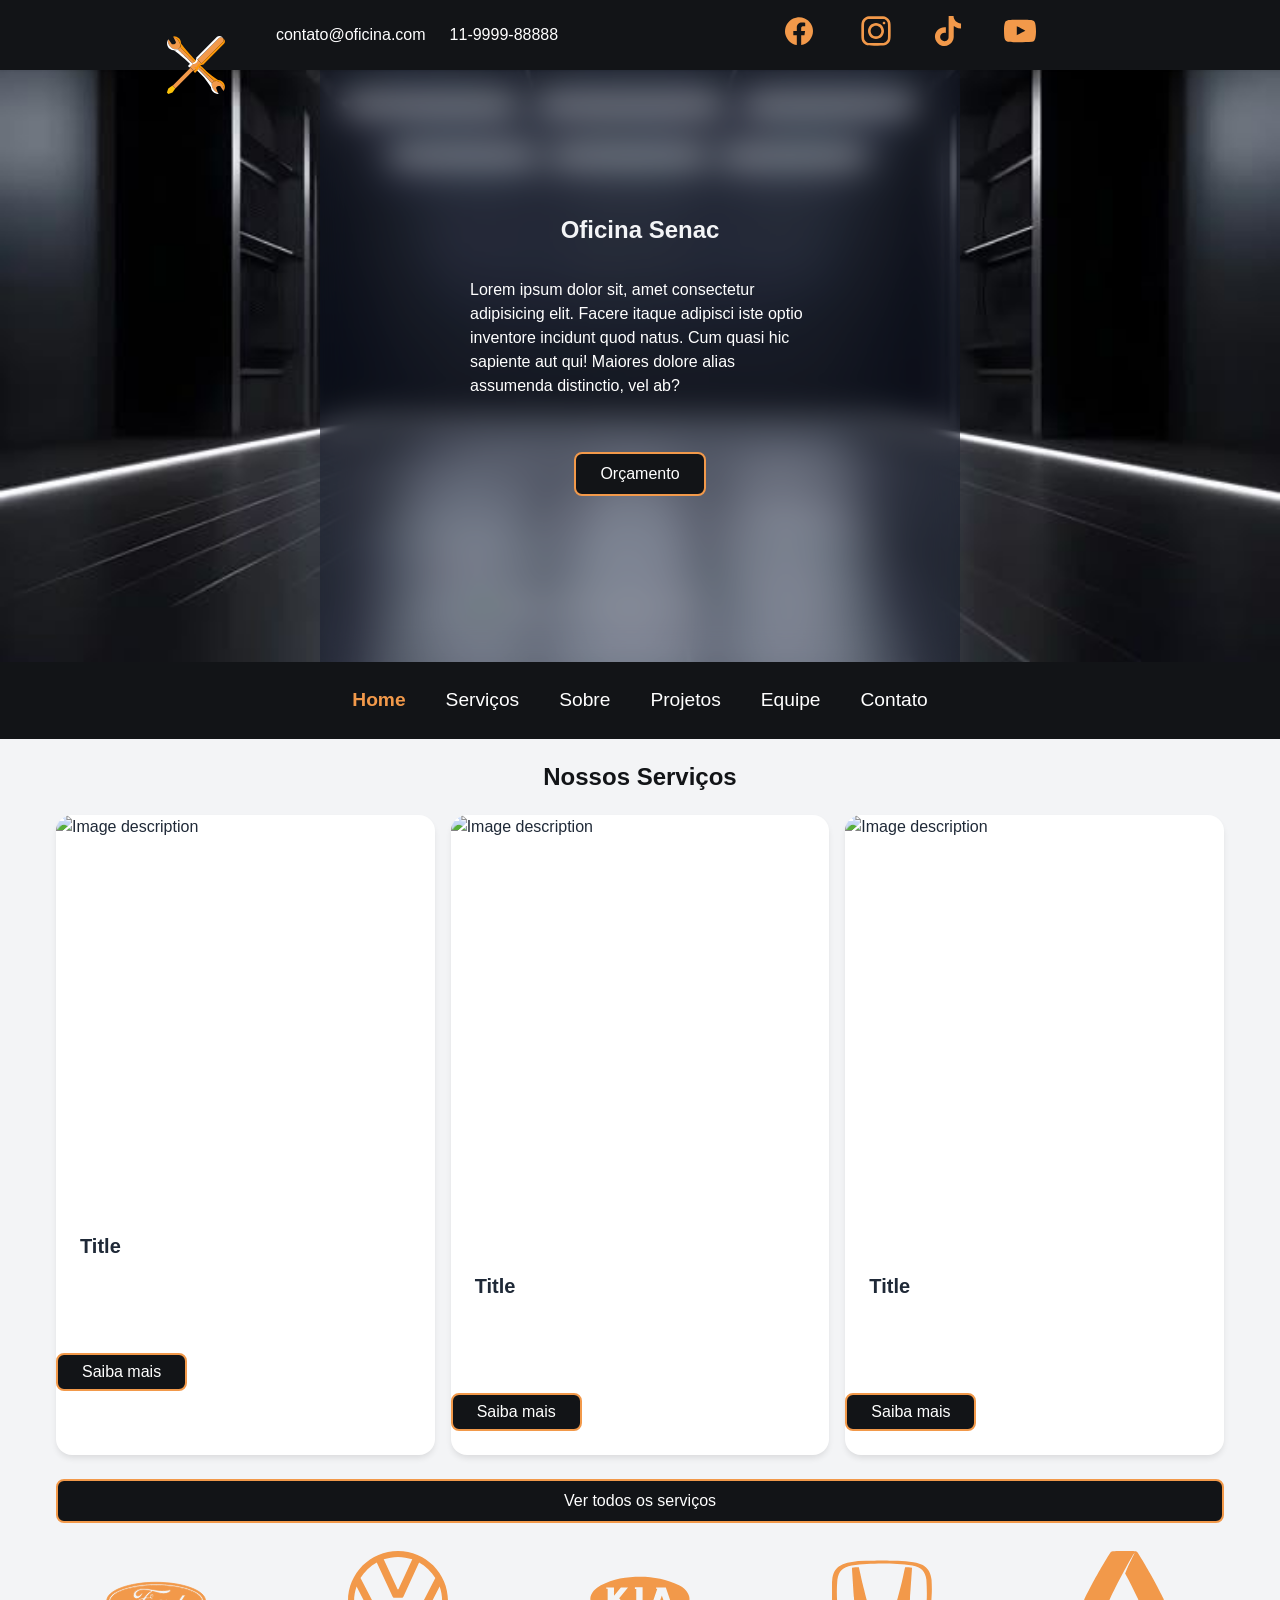
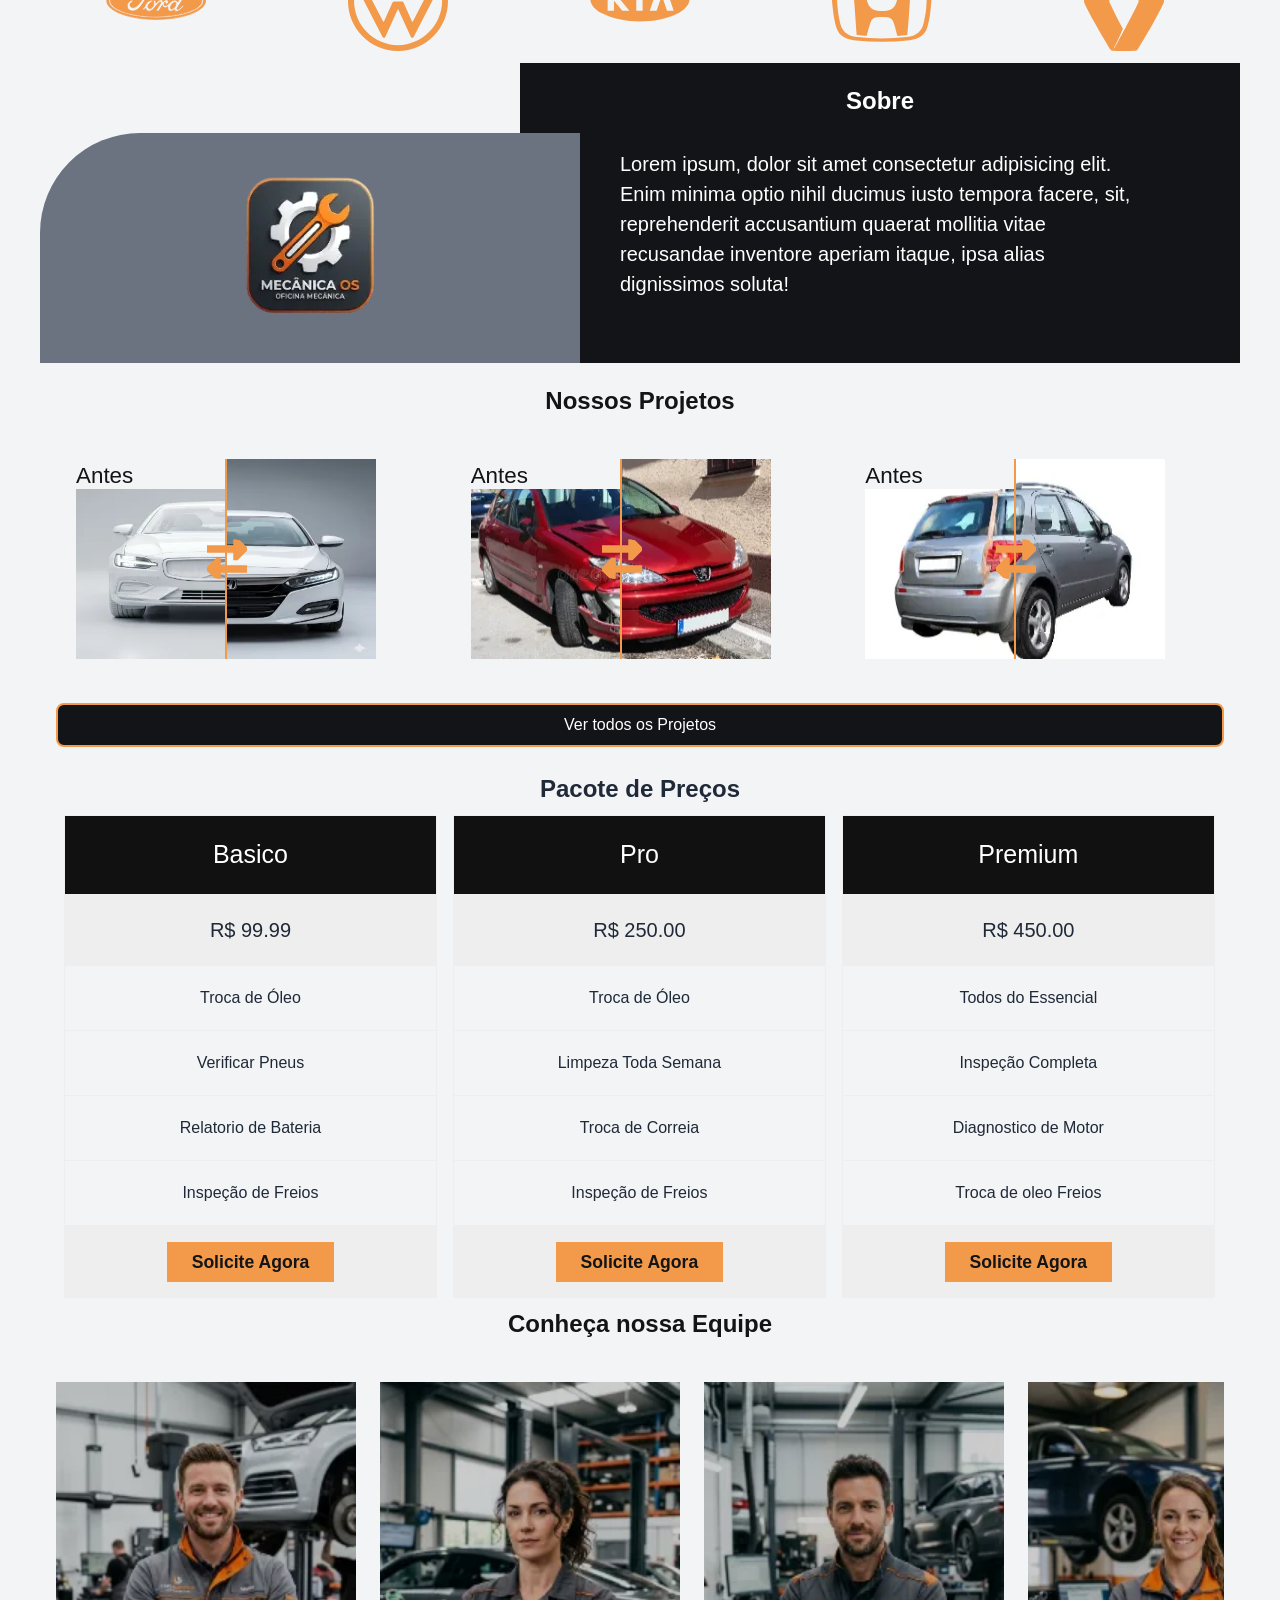
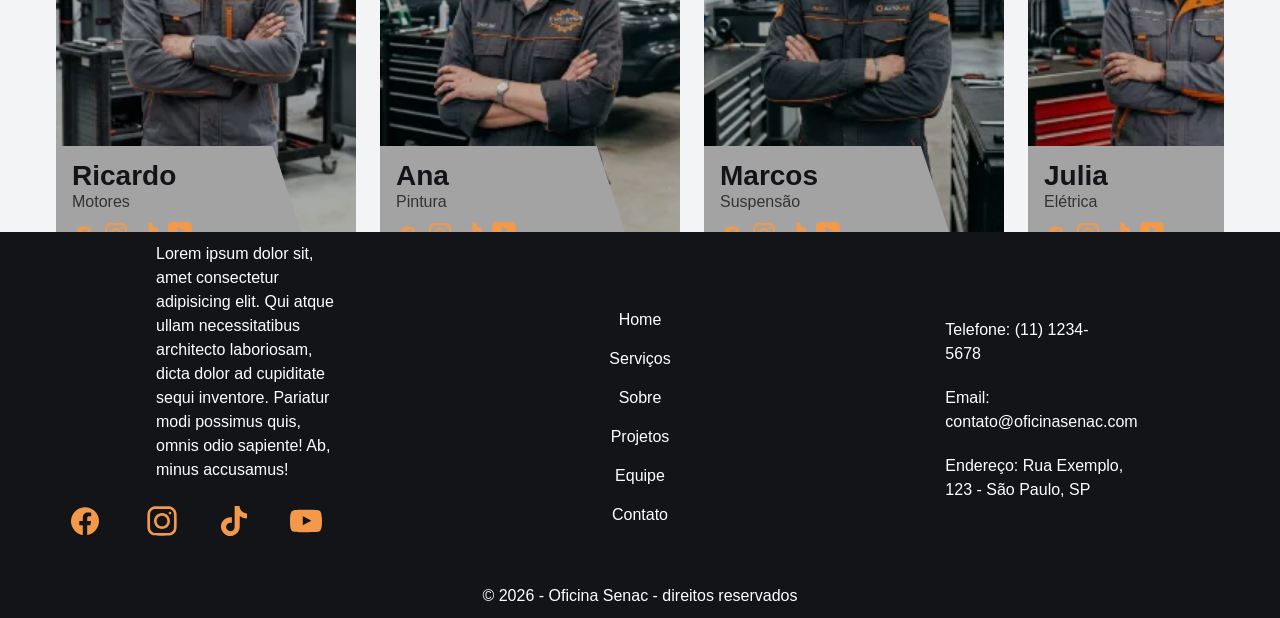
==== commit 3e5b2a38: "feat: adicionando footer padronizado pelo javascript" ====
--- a/index.html
+++ b/index.html
@@ -26,7 +26,7 @@
     <div id="cabecalho-global"></div>
 
     <main>
-        <section class="bem-hero revelar">
+        <section class="bem-hero" id="hero">
             <div class="bem-hero__titulo">
                 <h1>Oficina Senac</h1>
                 <p>Lorem ipsum dolor sit, amet consectetur adipisicing elit. Facere itaque adipisci iste optio inventore incidunt quod natus. Cum quasi hic sapiente aut qui! Maiores dolore alias assumenda distinctio, vel ab?</p>
@@ -294,9 +294,9 @@
 
         </section>
      </main>
-     <footer>
-
+     <footer id="footer-container">
      </footer>
+      <script src="assets/footer.js"></script>
      <script src="assets/js/navbar.js"></script>
      <script src="assets/js/script.js"></script>
 </body>
--- a/assets/css/microframework.css
+++ b/assets/css/microframework.css
@@ -750,4 +750,22 @@
   .columns {
     width: 100%;
   }
+}
+
+#footer-container{
+  width: 100%;
+  background-color: var(--bem-bg);
+  display: flex;
+  flex-direction: column;
+  justify-content: center;
+  align-items: center;
+  gap: 15px;
+}
+.bem-navbar__footer{
+  list-style: none;
+  display: flex;
+  flex-direction: column;
+  justify-content: center;
+  align-items: center;
+  gap: 15px;
 }
--- a/assets/css/microframework.css
+++ b/assets/css/microframework.css
@@ -750,4 +750,22 @@
   .columns {
     width: 100%;
   }
+}
+
+#footer-container{
+  width: 100%;
+  background-color: var(--bem-bg);
+  display: flex;
+  flex-direction: column;
+  justify-content: center;
+  align-items: center;
+  gap: 15px;
+}
+.bem-navbar__footer{
+  list-style: none;
+  display: flex;
+  flex-direction: column;
+  justify-content: center;
+  align-items: center;
+  gap: 15px;
 }
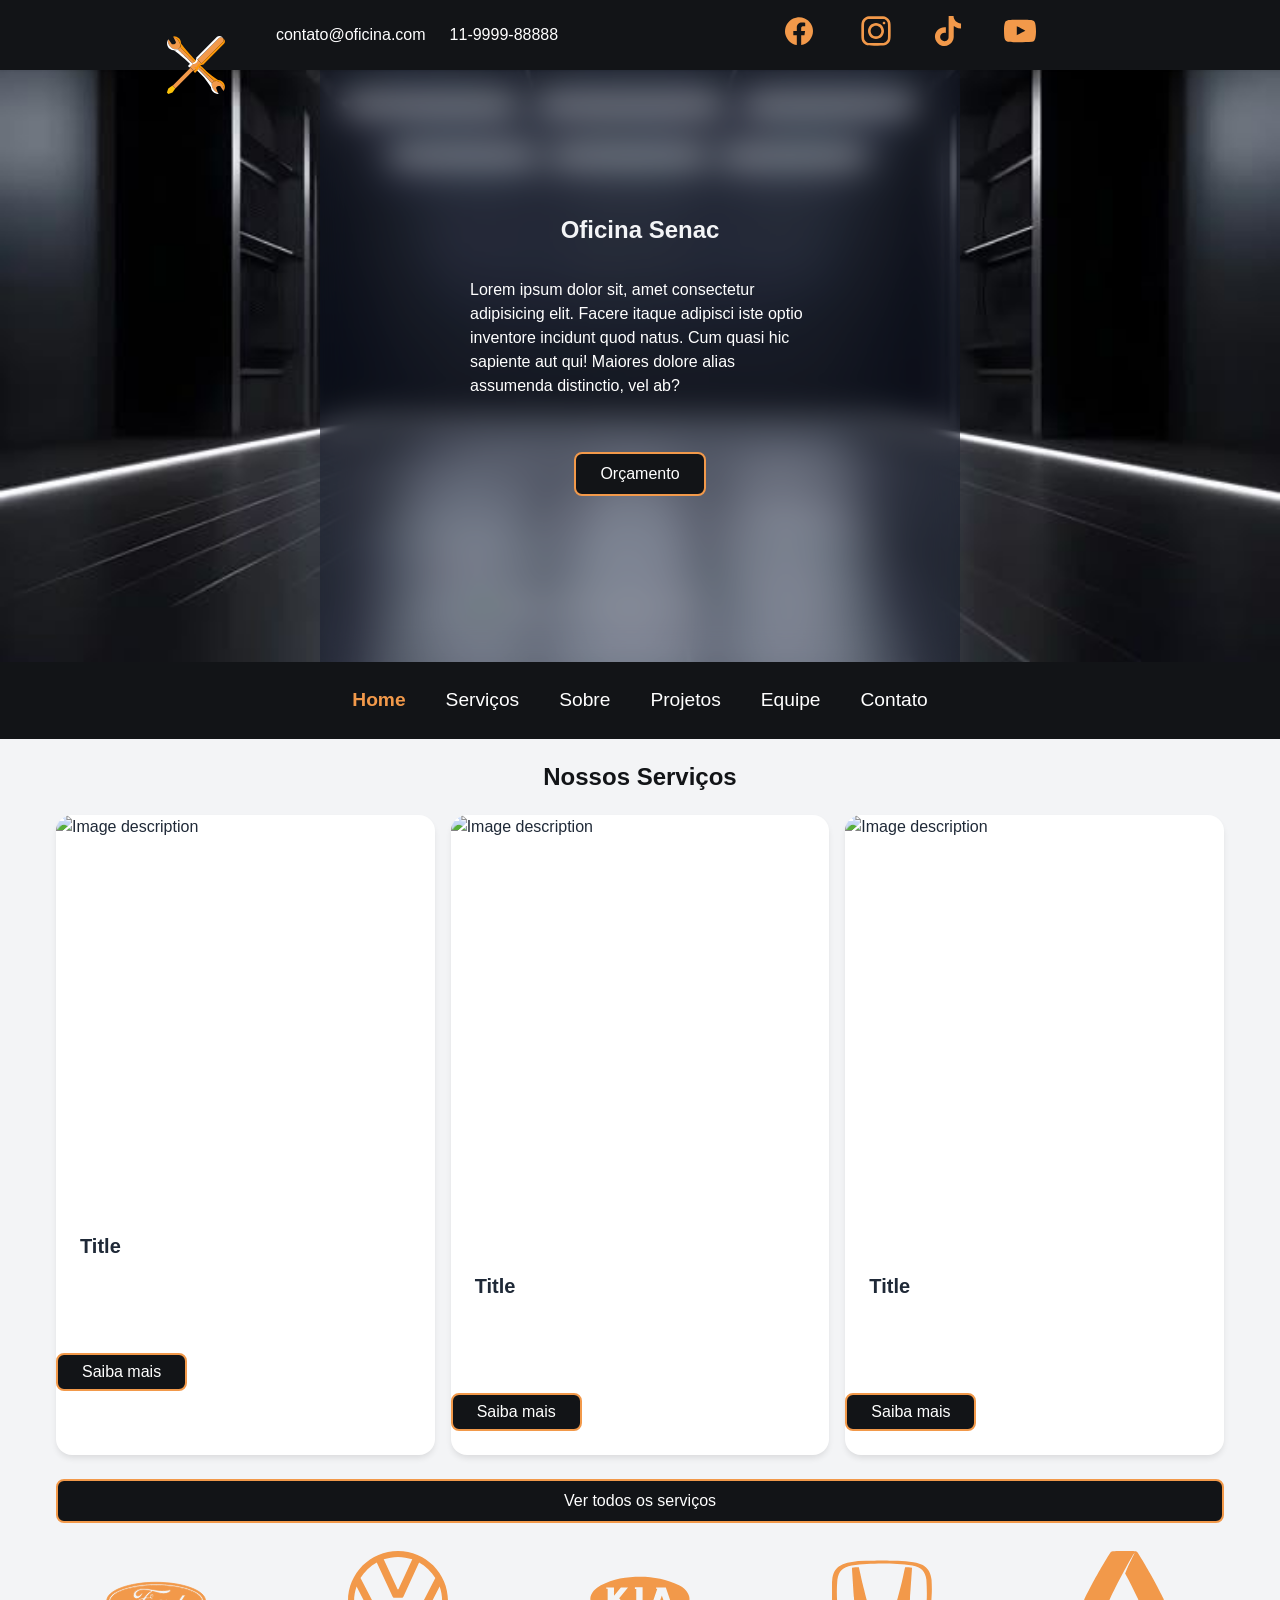
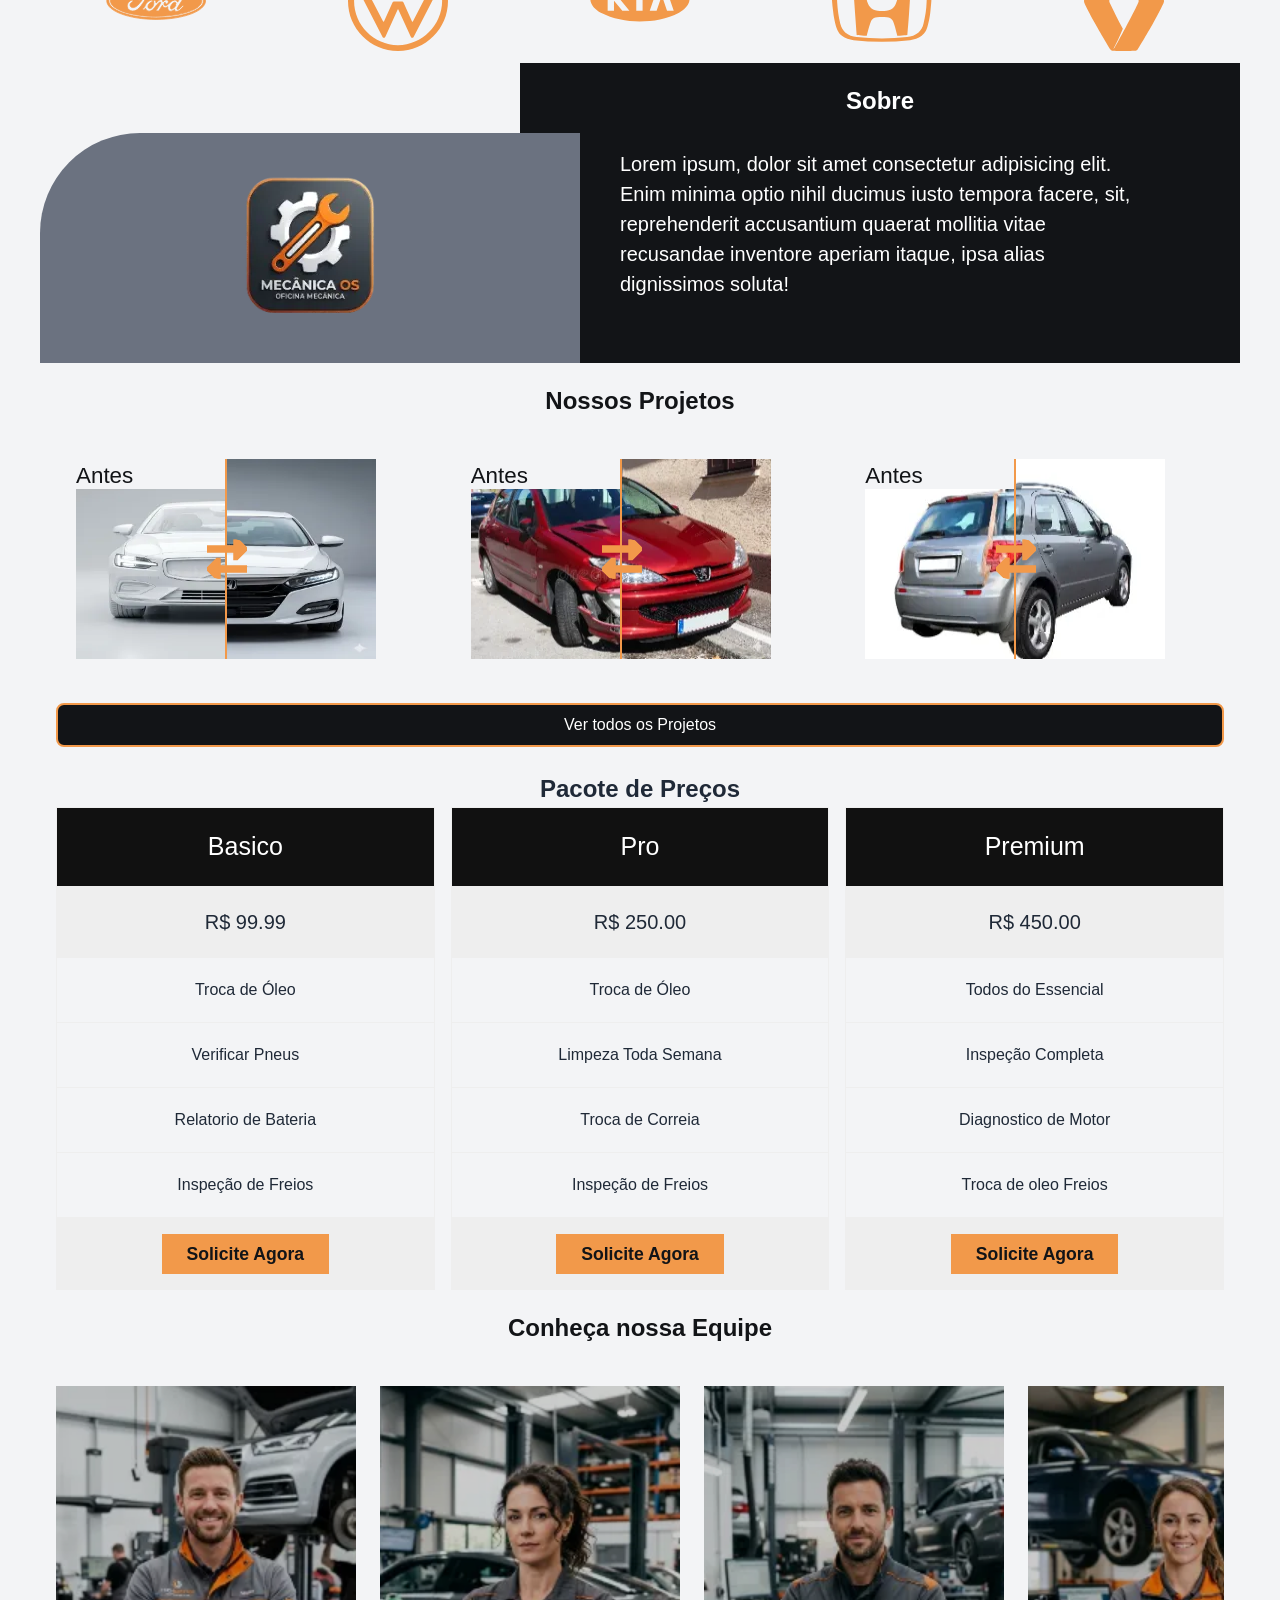
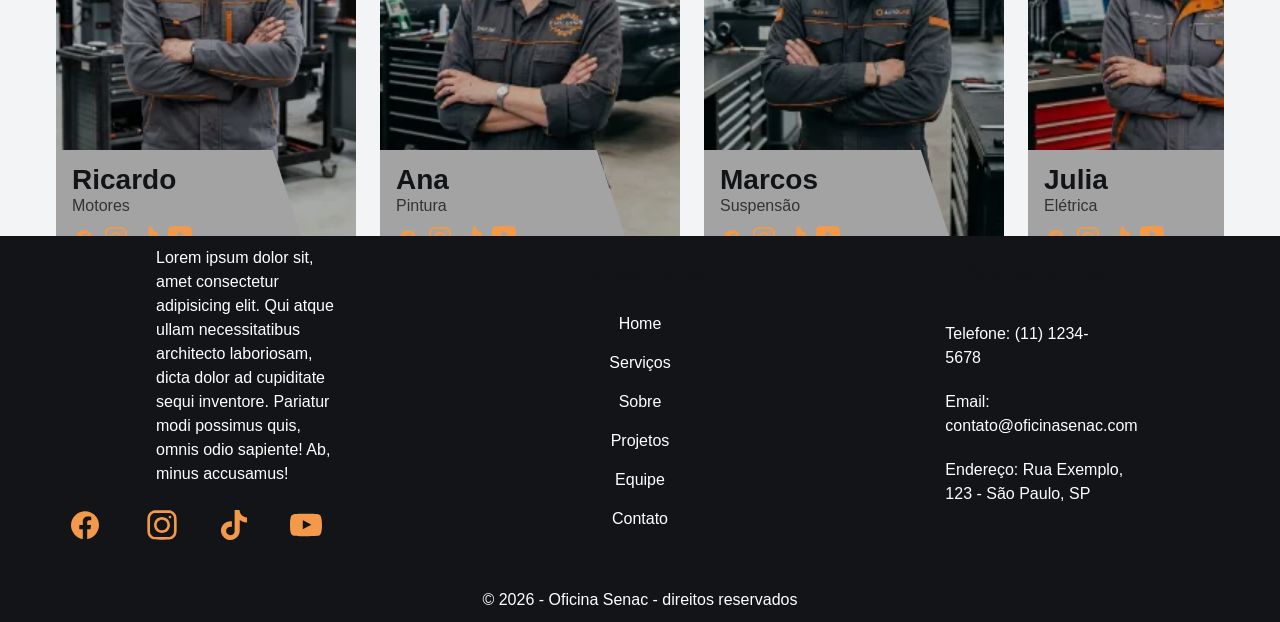
==== commit 943a6927: "feat: ajustado o responsivo da seção preços" ====
--- a/index.html
+++ b/index.html
@@ -131,15 +131,12 @@
 
             <a href="projetos.html" class="bem-btn bem-btn bem-btn--primary">Ver todos os Projetos</a>
         </section>
-        <section class="bem-container revelar" id="mecanica-geral">
-            
-
-        </section>
+        <section class="bem-container revelar" id="mecanica-geral"></section>
         <section class="bem-container revelar" id="precos">
             <h2 style="text-align:center">Pacote de Preços</h2>
 
 
-        <div class="columns">
+        <div class="bem-grid-auto">
         <ul class="price">
             <li class="header">Basico</li>
             <li class="grey">R$ 99.99 </li>
@@ -149,9 +146,9 @@
             <li>Inspeção de Freios</li>
             <li class="grey"><a href="#" class="button">Solicite Agora</a></li>
         </ul>
-        </div>
-
-        <div class="columns">
+     
+
+      
         <ul class="price">
             <li class="header">Pro</li>
             <li class="grey">R$ 250.00 </li>
@@ -161,9 +158,9 @@
             <li>Inspeção de Freios</li>
             <li class="grey"><a href="#" class="button">Solicite Agora</a></li>
         </ul>
-        </div>
-
-        <div class="columns">
+        
+
+    
         <ul class="price">
             <li class="header">Premium</li>
             <li class="grey">R$ 450.00 </li>
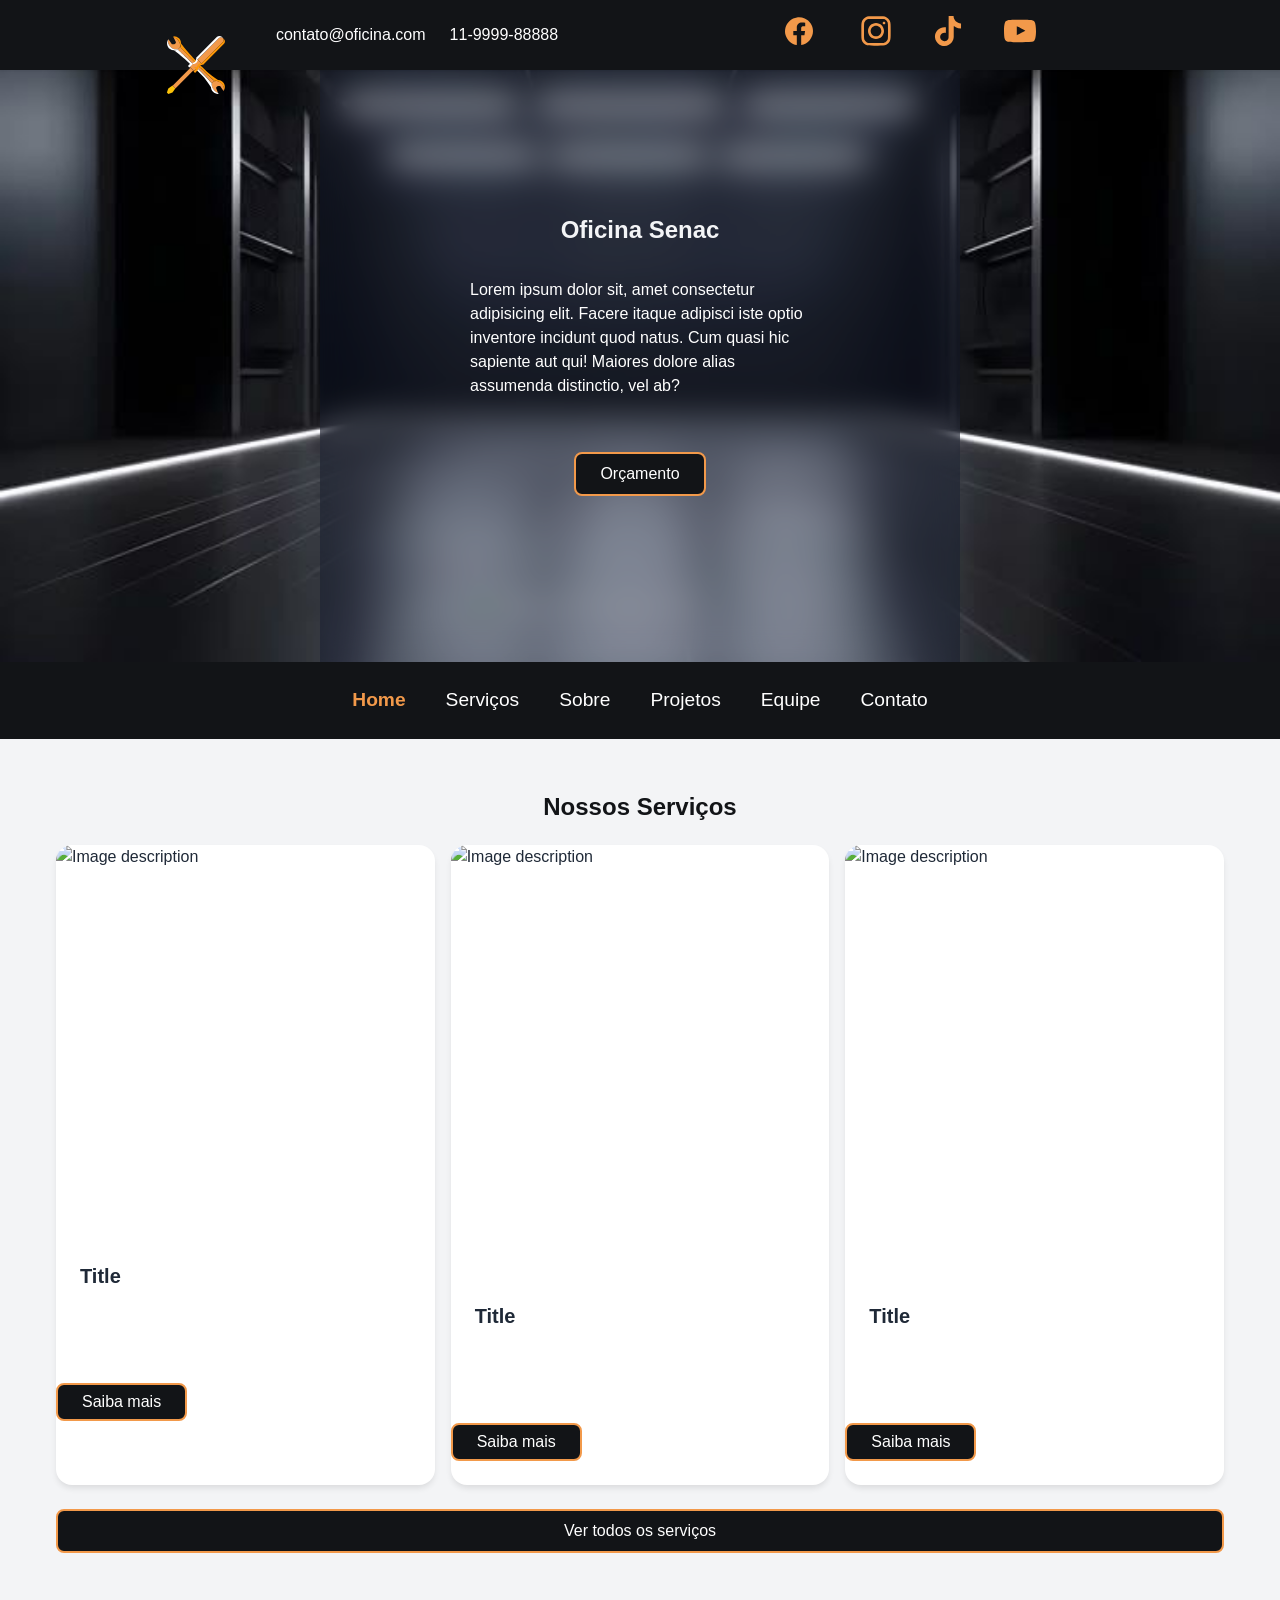
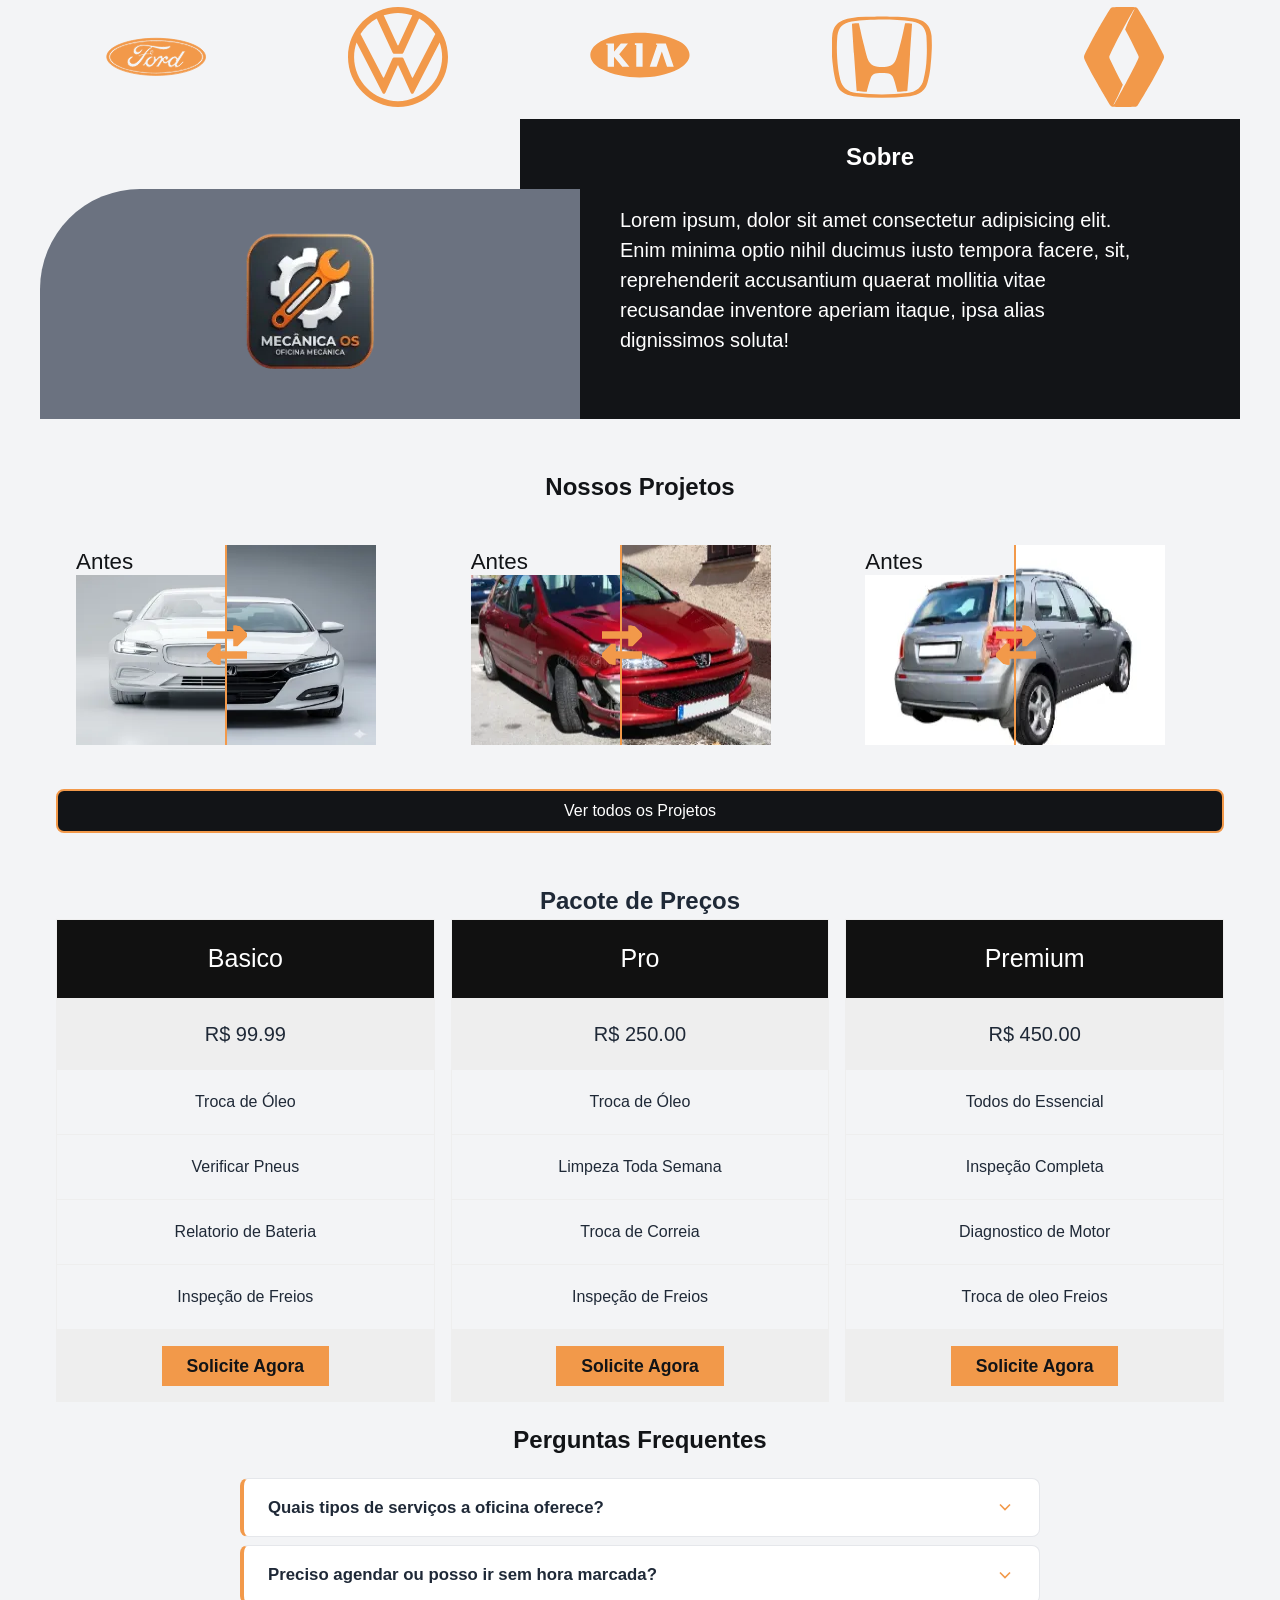
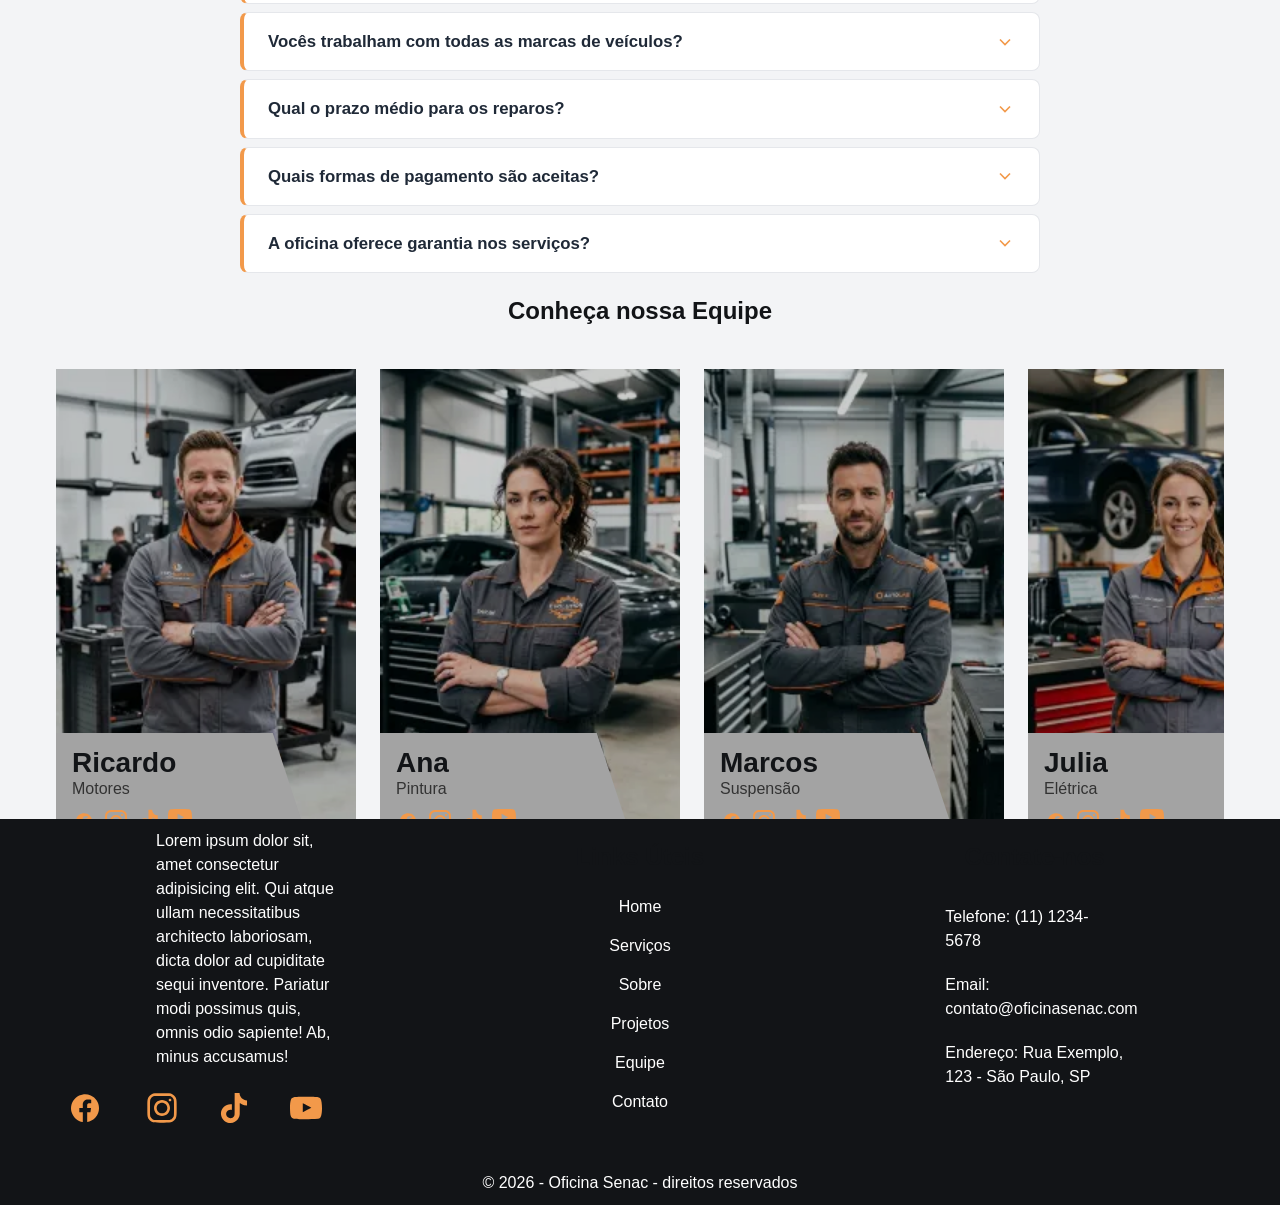
==== commit 0db77840: "feat: adicionando faq" ====
--- a/index.html
+++ b/index.html
@@ -173,6 +173,65 @@
         </div>
 
         </section>
+        <section class="bem-container revelar" id="faq">
+            <h2 class="bem-titulo-h2">Perguntas Frequentes</h2>
+            <div class="bem-faq">
+                <details class="bem-faq__item">
+                    <summary class="bem-faq__pergunta">
+                        <span>Quais tipos de serviços a oficina oferece?</span>
+                        <svg class="bem-faq__icone" width="20" height="20" viewBox="0 0 24 24" fill="none" stroke="currentColor" stroke-width="2"><polyline points="6 9 12 15 18 9"/></svg>
+                    </summary>
+                    <div class="bem-faq__resposta">
+                        <p>Oferecemos troca de óleo, pintura automotiva, funilaria, serviços elétricos, suspensão, diagnóstico de motor e muito mais. Consulte nossos pacotes de preços acima.</p>
+                    </div>
+                </details>
+                <details class="bem-faq__item">
+                    <summary class="bem-faq__pergunta">
+                        <span>Preciso agendar ou posso ir sem hora marcada?</span>
+                        <svg class="bem-faq__icone" width="20" height="20" viewBox="0 0 24 24" fill="none" stroke="currentColor" stroke-width="2"><polyline points="6 9 12 15 18 9"/></svg>
+                    </summary>
+                    <div class="bem-faq__resposta">
+                        <p>Aceitamos ambos! Porém, o agendamento prévio garante prioridade no atendimento e reduz o tempo de espera. Agende pelo telefone ou pelo formulário de contato.</p>
+                    </div>
+                </details>
+                <details class="bem-faq__item">
+                    <summary class="bem-faq__pergunta">
+                        <span>Vocês trabalham com todas as marcas de veículos?</span>
+                        <svg class="bem-faq__icone" width="20" height="20" viewBox="0 0 24 24" fill="none" stroke="currentColor" stroke-width="2"><polyline points="6 9 12 15 18 9"/></svg>
+                    </summary>
+                    <div class="bem-faq__resposta">
+                        <p>Sim! Atendemos Ford, Volkswagen, Kia, Honda, Renault e diversas outras marcas nacionais e importadas.</p>
+                    </div>
+                </details>
+                <details class="bem-faq__item">
+                    <summary class="bem-faq__pergunta">
+                        <span>Qual o prazo médio para os reparos?</span>
+                        <svg class="bem-faq__icone" width="20" height="20" viewBox="0 0 24 24" fill="none" stroke="currentColor" stroke-width="2"><polyline points="6 9 12 15 18 9"/></svg>
+                    </summary>
+                    <div class="bem-faq__resposta">
+                        <p>O prazo varia conforme o serviço: troca de óleo leva cerca de 1 hora, enquanto serviços de funilaria e pintura podem levar de 3 a 5 dias úteis.</p>
+                    </div>
+                </details>
+                <details class="bem-faq__item">
+                    <summary class="bem-faq__pergunta">
+                        <span>Quais formas de pagamento são aceitas?</span>
+                        <svg class="bem-faq__icone" width="20" height="20" viewBox="0 0 24 24" fill="none" stroke="currentColor" stroke-width="2"><polyline points="6 9 12 15 18 9"/></svg>
+                    </summary>
+                    <div class="bem-faq__resposta">
+                        <p>Aceitamos dinheiro, PIX, cartões de débito e crédito, com parcelamento em até 12x sem juros nos principais cartões.</p>
+                    </div>
+                </details>
+                <details class="bem-faq__item">
+                    <summary class="bem-faq__pergunta">
+                        <span>A oficina oferece garantia nos serviços?</span>
+                        <svg class="bem-faq__icone" width="20" height="20" viewBox="0 0 24 24" fill="none" stroke="currentColor" stroke-width="2"><polyline points="6 9 12 15 18 9"/></svg>
+                    </summary>
+                    <div class="bem-faq__resposta">
+                        <p>Sim! Todos os nossos serviços possuem garantia de 90 dias. Peças substituídas acompanham a garantia do fabricante.</p>
+                    </div>
+                </details>
+            </div>
+        </section>
         <section class="bem-container revelar" id="equipe">
             <h2 class="bem-titulo-h2">Conheça nossa Equipe</h2>
             <div class="bem-carousel-container">
--- a/assets/css/microframework.css
+++ b/assets/css/microframework.css
@@ -1,771 +1,941 @@
-*{margin:0;padding:0;box-sizing:border-box}
-:root{
-  --bem-primary:#121417;
-  --bem-secondary:#ffffff;
-  --bem-tertiary: #f2994a; 
-
-  --bem-success:#10b981;
-  --bem-danger:#ef4444;
-  --bem-warning:#f59e0b;
-  --bem-dark:#1f2937;
-  --bem-light:#f3f4f6;
-  --bem-bg:#121417;
-  --bem-surface:#ffffff;
-  --bem-text:#1f2937;
-  --bem-text-muted:#6b7280;
-  --bem-border:#e5e7eb;
-  --bem-spacing-xs:.25rem;
-  --bem-spacing-sm:.5rem;
-  --bem-spacing-md:1rem;
-  --bem-spacing-lg:1.5rem;
-  --bem-spacing-xl:2rem;
-  --bem-font-base:-apple-system, BlinkMacSystemFont, 'Segoe UI', Roboto, Oxygen, Ubuntu, Cantarell, sans-serif;
-  --bem-font-mono:'Courier New', monospace;
-  --bem-radius-sm:.25rem;
-  --bem-radius-md:.5rem;
-  --bem-radius-lg:1rem;
-  --bem-shadow-sm:0 1px 2px 0 rgba(0,0,0,.05);
-  --bem-shadow-md:0 4px 6px -1px rgba(0,0,0,.1);
-  --bem-shadow-lg:0 10px 15px -3px rgba(0,0,0,.1);
-}
-[data-theme="dia"]{
-  --bem-primary:#8b5cf6;
-  --bem-bg:#f5f5f7;
-}
-[data-theme="tarde"]{
-  --bem-primary:#f97316;
-  --bem-secondary:#d946ef;
-  --bem-bg:#fdf5ee;
-  --bem-surface:#fffaf7;
-  --bem-text-muted:#78716c;
-  --bem-border:#e7d5c4;
-  --bem-light:#fae8d5;
-}
-[data-theme="noite"]{
-  --bem-primary:#2dd4bf;
-  --bem-secondary:#a78bfa;
-  --bem-success:#34d399;
-  --bem-danger:#f87171;
-  --bem-bg:#0f172a;
-  --bem-surface:#1e293b;
-  --bem-text:#f1f5f9;
-  --bem-text-muted:#94a3b8;
-  --bem-border:#334155;
-  --bem-light:#334155;
-}
-html{
-  scroll-behavior: smooth;
-}
-body{
-  font-family:var(--bem-font-base);
-  line-height:1.5;
-  color:var(--bem-text);
-  background:var(--bem-light);
-  transition:background .25s, color .25s;
-  cursor:url(../imagens/cursor/cursor.svg), auto;
-  padding-top: 70px;
-}
-a{
-  cursor: url(../imagens/cursor/cursor-ancora.svg), auto;
-  text-decoration: none;
-  color: white;
-  
-}
-p{
-  color: var(--bem-secondary);
-  padding:10px 100px;
-}
-header{
-  display: flex;
-  justify-content: center;
-  align-items: center;
-  gap: 2.5rem;
-}
-.bem-logo{
-  position: absolute;
-  top: 0;
-  left: 50px;
-  /*            primeira X    segunda Y        */
-  transform:translate(-120px, 0);
-  z-index: 1200;
-  width: 60px;
-}
-.icon-marcas{
-  width: 100px;
-}
-.container-icons{
-  display: flex;
-  align-items: center;
-  justify-content: space-around;
-  flex-wrap: wrap;
-  gap: 50px;
-  margin: var(--bem-spacing-sm) 0;
-  padding: var(--bem-radius-sm);
-}
-#sobre{
-  position: relative;
-  height: 300px;
-}
-.sobre-img{
-  position: absolute;
-  top: 70px;
-  left: 0;
-  display: flex;
-  align-items: center;
-  justify-content: center;
-  border-radius: 100px 0 0 0;
-  width: 45%;
-  height: 230px;
-  z-index: 5;
-  background-color: var(--bem-text-muted);
-}
-.sobre-descricao{
-  position: absolute;
-  top: 0;
-  right: 0;
-  display: flex;
-  flex-direction: column;
-  width: 60%;
-  height: 300px;
-  color: var(--bem-light);
-  background-color: var(--bem-bg);
-}
-.bem-hero{
-  /*relativo para controlar a posição absoluta dos elemntos*/
-  position: relative;
-  display: flex;
-  align-items: center;
-  justify-content: center;
-  height: 65.75vh;
-  background-image: url(../imagens/img-hero/fundo-hero.jpg);
-  /*cover estica e contain mantem o tamanho original*/
-  background-size: cover;
-  background-repeat: no-repeat ;
-  background-position: center;
-  background-color: #0f172a;
-  color: var(--bem-light);
-}
-.bem-hero__titulo{
-  display: flex;
-  flex-direction: column;
-  align-items: center;
-  justify-content: center;
-  background-color: #0f172a6c;
-  backdrop-filter: blur(15px);
-  position: absolute;
-  top: 0;
-  left: calc(50% /2);
-  width: 50%;
-  height: 100%;
-  z-index: 10;
-  padding: 50px;
-  gap: 20px;
-}
-.bem-hero_imagem{
-  position: absolute;
-  bottom: 0;
-  right: 20%;
-  z-index: 2;
-  /*aumentar o tamanho (scale)     move horizontal e move vertical*/
-  transform: scale(1.5) translate(50px, -30px );
-}
-.bem-titulo-h2{
-  display: flex;
-  align-items: center;
-  justify-content: center;
-  margin: 20px;
-  font-size: 1.5rem;
-  color: var(--bem-primary);
-}
-.bem-container{
-  width:100%;
-  max-width:1200px;
-  margin:0 auto;
-  padding:0 var(--bem-spacing-md);
-  clear: both;
-}
-.bem-container--fluid{ max-width:100% }
-.bem-container--narrow{ max-width:600px }
-.bem-grid { display: grid; gap: var(--bem-spacing-md) }
-.bem-btn{
-  display:flex;
-  align-items:center;
-  justify-content:center;
-  padding:var(--bem-spacing-sm) var(--bem-spacing-lg);
-  font-size:1rem;
-  font-weight:500;
-  border:none;
-  border-radius:var(--bem-radius-md);
-  cursor:pointer;
-  transition:all .2s ease;
-  text-decoration:none;
-  gap:var(--bem-spacing-sm);
-  margin: var(--bem-spacing-lg) 0;
-}
-.bem-btn:hover{ transform:translateY(-1px);box-shadow:var(--bem-shadow-md) }
-.bem-btn:active{ transform:translateY(0) }
-.bem-btn--primary{ background-color:var(--bem-primary);color:#fff; border: 2px solid var(--bem-tertiary); }
-.bem-btn--primary:hover{ filter:brightness(.9) }
-.bem-btn--secondary{ background-color:var(--bem-secondary);color:#fff }
-.bem-btn--secondary:hover{ filter:brightness(.9) }
-.bem-btn--success{ background-color:var(--bem-success);color:#fff }
-.bem-btn--danger{ background-color:var(--bem-danger);color:#fff }
-.bem-btn--outline{
-  background-color:transparent;
-  border:2px solid var(--bem-primary);
-  color:var(--bem-primary);
-}
-.bem-btn--outline:hover{ background-color:var(--bem-primary);color:#fff }
-.bem-btn--sm{ padding:var(--bem-spacing-xs) var(--bem-spacing-md);font-size:.875rem }
-.bem-btn--lg{ padding:var(--bem-spacing-md) var(--bem-spacing-xl);font-size:1.125rem }
-.bem-btn--block{ width:100% }
-.bem-btn:disabled,.bem-btn--disabled{ opacity:.5;cursor:not-allowed;pointer-events:none }
-.bem-btn__icon{ display:inline-flex;font-size:1.25em }
-.bem-btn__text{ display:inline-flex }
-.bem-card{
-  background-color:var(--bem-surface);
-  border-radius:var(--bem-radius-lg);
-  box-shadow:var(--bem-shadow-md);
-  overflow:hidden;
-  transition:all .3s ease;
-}
-.bem-card:hover{ box-shadow:var(--bem-shadow-lg);transform:translateY(-2px) }
-.bem-card--flat{ box-shadow:none;border:1px solid var(--bem-border) }
-.bem-card__header{ padding:var(--bem-spacing-lg);border-bottom:1px solid var(--bem-border) }
-.bem-card__title{ font-size:1.25rem;font-weight:600;margin:0;color:var(--bem-text) }
-.bem-card__subtitle{ font-size:.875rem;color:var(--bem-text-muted);margin-top:var(--bem-spacing-xs) }
-.bem-card__body{ padding:var(--bem-spacing-lg) }
-.bem-card__footer{
-  padding:var(--bem-spacing-lg);
-  border-top:1px solid var(--bem-border);
-  background-color:var(--bem-light);
-}
-.bem-card__image{ width:100%;height:auto;display:block }
-.bem-card__actions{ display:flex;gap:var(--bem-spacing-sm);align-items:center }
-.bem-form{ display:flex;flex-direction:column;gap:var(--bem-spacing-md) }
-.bem-form__group{ display:flex;flex-direction:column;gap:var(--bem-spacing-xs) }
-.bem-form__label{ font-weight:500;font-size:.875rem;color:var(--bem-text) }
-.bem-form__label--required::after{ content:' *';color:var(--bem-danger) }
-.bem-form__input,
-.bem-form__textarea,
-.bem-form__select{
-  width:100%;
-  padding:var(--bem-spacing-sm) var(--bem-spacing-md);
-  border:2px solid var(--bem-border);
-  border-radius:var(--bem-radius-md);
-  font-size:1rem;
-  font-family:inherit;
-  transition:all .2s ease;
-  background:var(--bem-surface);
-  color:var(--bem-text);
-}
-.bem-form__input:focus,
-.bem-form__textarea:focus,
-.bem-compare__range:focus-visible{
-  opacity:.01;
-  outline:3px solid var(--bem-primary);
-  outline-offset:-3px;
-}
-@keyframes bem-fade-in{ from{ opacity:0}to{ opacity:1}}
-@keyframes bem-slide-up{ from{ opacity:0;transform:translateY(20px)}to{ opacity:1;transform:translateY(0)}}
-@keyframes bem-scale-up{ from{ opacity:0;transform:scale(0.95)}to{ opacity:1;transform:scale(1)}}
-.bem-animate-fade-in{ animation:bem-fade-in 0.3s ease forwards}
-.bem-animate-slide-up{ animation:bem-slide-up 0.4s ease forwards}
-.bem-grid-auto{ display:grid;grid-template-columns:repeat(auto-fit, minmax(280px, 1fr));gap:var(--bem-spacing-md)}
-.bem-flex-1{ flex:1}
-.bem-flex-wrap{ flex-wrap:wrap}
-.bem-h-screen{ height:100vh}
-.bem-min-h-screen{ min-height:100vh}
-.bem-w-screen{ width:100vw}
-.bem-m-0{ margin:0}
-.bem-p-0{ padding:0}
-.bem-mx-auto{ margin-left:auto;margin-right:auto}
-.bem-my-auto{ margin-top:auto;margin-bottom:auto}
-.bem-mt-auto{ margin-top:auto}
-.bem-pt-xl{ padding-top:var(--bem-spacing-xl)}
-.bem-pb-xl{ padding-bottom:var(--bem-spacing-xl)}
-.bem-px-lg{ padding-left:var(--bem-spacing-lg);padding-right:var(--bem-spacing-lg)}
-.bem-gap-lg{ gap:var(--bem-spacing-lg)}
-.bem-gap-xl{ gap:var(--bem-spacing-xl)}
-.bem-text-primary{ color:var(--bem-primary)}
-.bem-text-secondary{ color:var(--bem-secondary)}
-.bem-text-success{ color:var(--bem-success)}
-.bem-text-danger{ color:var(--bem-danger)}
-.bem-text-muted-util{ color:var(--bem-text-muted)}
-.bem-font-bold{ font-weight:700}
-.bem-font-medium{ font-weight:500}
-.bem-text-xl{ font-size:1.25rem}
-.bem-text-2xl{ font-size:1.5rem}
-.bem-text-xs{ font-size:0.75rem}
-.bem-text-sm{ font-size:0.875rem}
-.bem-icon-lg{ font-size:2rem;display:inline-flex;justify-content:center;align-items:center}
-.bem-text-underline{ text-decoration:underline}
-.bem-bg-glass{ background-color:rgba(255,255,255,.2);backdrop-filter:blur(4px);border:1px solid rgba(255,255,255,.3)}
-[data-theme="noite"] .bem-bg-glass{ background-color:rgba(15,23,42,.4);border-color:rgba(255,255,255,.1)}
-.bem-border-primary{ border-color:var(--bem-primary)}
-.bem-border-top-primary{ border-top:3px solid var(--bem-primary)}
-.bem-border-top-secondary{ border-top:3px solid var(--bem-secondary)}
-.bem-border-left-success{ border-left-color:var(--bem-success)}
-.bem-border-default{ border:1px solid var(--bem-border)}
-.bem-max-w-xxs{ max-width:220px}
-.bem-max-w-xs{ max-width:280px}
-.bem-max-w-sm{ max-width:400px}
-.bem-form__input--error,.bem-form__textarea--error,.bem-form__select--error{ border-color:var(--bem-danger) }
-.bem-form__input--success,.bem-form__textarea--success,.bem-form__select--success{ border-color:var(--bem-success) }
-.bem-form__textarea{ min-height:100px;resize:vertical }
-.bem-form__help{ font-size:.875rem;color:var(--bem-text-muted) }
-.bem-form__error{ font-size:.875rem;color:var(--bem-danger) }
-.bem-form__checkbox,.bem-form__radio{ display:flex;align-items:center;gap:var(--bem-spacing-sm) }
-.bem-form__checkbox input,.bem-form__radio input{ width:auto }
-.bem-alert{
-  padding:var(--bem-spacing-md);
-  border-radius:var(--bem-radius-md);
-  border-left:4px solid;
-  display:flex;
-  align-items:flex-start;
-  gap:var(--bem-spacing-sm);
-}
-.bem-alert--info{ background-color:#dbeafe;border-color:var(--bem-primary);color:#1e40af }
-.bem-alert--success{ background-color:#d1fae5;border-color:var(--bem-success);color:#065f46 }
-.bem-alert--warning{ background-color:#fef3c7;border-color:var(--bem-warning);color:#92400e }
-.bem-alert--danger{ background-color:#fee2e2;border-color:var(--bem-danger);color:#991b1b }
-.bem-alert__icon{ font-size:1.25rem;flex-shrink:0 }
-.bem-alert__content{ flex:1 }
-.bem-alert__title{ font-weight:600;margin-bottom:var(--bem-spacing-xs) }
-.bem-alert__message{ font-size:.875rem }
-.bem-alert__close{
-  background:none;border:none;cursor:pointer;padding:0;
-  font-size:1.25rem;opacity:.6;transition:opacity .2s;
-  color:inherit;
-}
-.bem-alert__close:hover{ opacity:1 }
-.bem-navbar{
-  display:flex;
-  align-items:center;
-  justify-content:space-evenly;
-  padding: 0 var(--bem-spacing-lg);
-  box-shadow:var(--bem-shadow-sm);
-  transition:background .25s;
-  position:fixed;
-  top:0;
-  left: 0;
-  z-index:1100;
-  width: 100%;
-  height: 70px;
-  background-color: var(--bem-primary);
-  color: var(--bem-secondary);
-}
-#menu-navegacao {
-  position: sticky;
-  top: 70px;
-  z-index: 1000;
-  width: 100%;
-  background-color: var(--bem-primary);
-}
-
-.bem-navbar--secundaria{
-  display:flex;
-  align-items:center;
-  justify-content:center;
-  padding:var(--bem-spacing-md) var(--bem-spacing-lg);
-  transition:background .25s;
-}
-.bem-navbar--dark{ background-color:var(--bem-dark);color:#fff }
-.bem-navbar__brand{ font-size:1.5rem;font-weight:700;text-decoration:none;color:inherit; position: relative; }
-.bem-navbar__menu{ display:flex;gap:var(--bem-spacing-lg);list-style:none;align-items:center }
-.bem-navbar__item{ display:inline-flex }
-.bem-navbar__link{ text-decoration:none;color:var(--bem-secondary);padding:var(--bem-spacing-sm);transition:color .2s; font-size: 1.2rem; }
-.bem-navbar__link:hover{ color:var(--bem-primary) }
-.bem-navbar__link--active{ color:var(--bem-tertiary);font-weight:600 }
-.bem-navbar__toggle{ display:none;background:none;border:none;font-size:1.5rem;cursor:pointer;color:var(--bem-secondary) }
-.bem-modal{
-  position:fixed;inset:0;
-  background-color:rgba(0,0,0,.5);
-  display:flex;align-items:center;justify-content:center;
-  z-index:1000;padding:var(--bem-spacing-md);
-  animation:bem-fade-in 0.2s ease forwards;
-}
-.bem-modal--hidden{ display:none }
-.bem-modal__dialog{
-  background-color:var(--bem-surface);
-  border-radius:var(--bem-radius-lg);
-  box-shadow:var(--bem-shadow-lg);
-  max-width:500px;width:100%;max-height:90vh;overflow:auto;
-  animation:bem-scale-up 0.3s cubic-bezier(0.175, 0.885, 0.32, 1.275) forwards;
-}
-.bem-modal__header{
-  padding:var(--bem-spacing-lg);
-  border-bottom:1px solid var(--bem-border);
-  display:flex;align-items:center;justify-content:space-between;
-}
-.bem-modal__title{ font-size:1.25rem;font-weight:600;margin:0;color:var(--bem-text) }
-.bem-modal__close{
-  background:none;border:none;font-size:1.5rem;cursor:pointer;
-  padding:0;color:var(--bem-text-muted);transition:color .2s;
-}
-.bem-modal__close:hover{ color:var(--bem-text) }
-.bem-modal__body{ padding:var(--bem-spacing-lg) }
-.bem-modal__footer{
-  padding:var(--bem-spacing-lg);
-  border-top:1px solid var(--bem-border);
-  display:flex;gap:var(--bem-spacing-sm);justify-content:flex-end;
-}
-.bem-navbar__checkbox{ display:none }
-.bem-theme-toggle{
-  position:fixed;bottom:1.5rem;right:1.5rem;z-index:9999;
-  display:flex;gap:.25rem;
-  background:var(--bem-surface);
-  padding:.375rem;
-  border-radius:9999px;
-  box-shadow:var(--bem-shadow-lg);
-  border:1px solid var(--bem-border);
-  transition:background .25s, border-color .25s;
-}
-.bem-theme-toggle__btn{
-  background:none;border:none;cursor:pointer;
-  font-size:1.125rem;padding:.375rem .5rem;
-  border-radius:9999px;transition:background .15s;
-  line-height:1;color:var(--bem-text);
-}
-.bem-theme-toggle__btn:hover{ background:var(--bem-light) }
-.bem-theme-toggle__btn--active{ background:var(--bem-primary);color:#fff }
-.bem-text-center{ text-align:center }
-.bem-text-left{ text-align:left }
-.bem-text-right{ text-align:right }
-.bem-mt-sm{ margin-top:var(--bem-spacing-sm) }
-.bem-mt-md{ margin-top:var(--bem-spacing-md) }
-.bem-mt-lg{ margin-top:var(--bem-spacing-lg) }
-.bem-mb-sm{ margin-bottom:var(--bem-spacing-sm) }
-.bem-mb-md{ margin-bottom:var(--bem-spacing-md) }
-.bem-mb-lg{ margin-bottom:var(--bem-spacing-lg) }
-.bem-p-sm{ padding:var(--bem-spacing-sm) }
-.bem-p-md{ padding:var(--bem-spacing-md) }
-.bem-p-lg{ padding:var(--bem-spacing-lg) }
-.bem-flex{ display:flex }
-.bem-flex-col{ flex-direction:column }
-.bem-items-center{ align-items:center }
-.bem-justify-center{ justify-content:center }
-.bem-justify-between{ justify-content:space-between }
-.bem-gap-sm{ gap:var(--bem-spacing-sm) }
-.bem-gap-md{ gap:var(--bem-spacing-md) }
-.bem-w-full{ width:100% }
-.bem-h-full{ height:100% }
-.bem-rounded{ border-radius:var(--bem-radius-md) }
-.bem-rounded-full{ border-radius:9999px }
-.bem-shadow{ box-shadow:var(--bem-shadow-md) }
-.bem-shadow-lg{ box-shadow:var(--bem-shadow-lg) }
-.bem-grid-auto-4{ display:grid;grid-template-columns:repeat(auto-fit, minmax(60px, 1fr))}
-@media(max-width:768px){
-  .bem-hero__titulo{
-    left: 0;
-    width: 100%;
-  }
-  .bem-container--narrow{ width:100%; max-width: 768px;}
-  .bem-hero_imagem{
-    display: none;
-  }
-  .bem-navbar--secundaria{
-  position:fixed; top:0px; left:0; width:100%;
-}
-#menu-navegacao {
-  position: static;
-}
-.bem-logo{
-  display: block;
-  position: fixed;
-  top: 5px;
-  left: 50%;
-  transform: translateX(-50%);
-  z-index: 1201;
-}
-.bem-navbar{
-  display: none;
-}
-  .bem-grid--cols-2,.bem-grid--cols-3,.bem-grid--cols-4 { grid-template-columns: 1fr }
-  .bem-navbar__menu{ display:none }
-  .bem-navbar__toggle{ display:block; cursor:pointer; margin-left:auto; }
-  .bem-hide-mobile{ display:none !important }
-  .bem-navbar__checkbox:checked ~ .bem-navbar__menu {
-    display:flex !important;
-    flex-direction:column;
-    align-items: center;
-    position:absolute; top:100%; left:0; right:0;
-    background-color:var(--bem-bg);
-    padding:var(--bem-spacing-md);
-    box-shadow:var(--bem-shadow-md);
-    animation:bem-slide-up 0.3s forwards;
-    z-index: 1000;
-    height: 100vh;
-    font-size: 1.5rem;
-  }
-}
-.img-comp-container {
-  position: relative;
-  height: 200px; /*should be the same height as the images*/
-  margin: 20px;
-  width: 300px;
-}
-
-.img-comp-img {
-  position: absolute;
-  width: auto;
-  height: auto;
-  overflow: hidden;
-}
-
-.img-comp-img img {
-  display: block;
-  vertical-align: middle;
-}
-
-.img-comp-slider {
-  position: absolute;
-  z-index: 9;
-  cursor: ew-resize;
-  /*set the appearance of the slider:*/
-  width: 80px;
-  height: 40px;
-  background-image: url(../imagens/imagens-projetos/arrow-left-arrow-right-svgrepo-com.svg);
-  background-repeat: no-repeat;
-  background-size: contain;
-  background-position-x: center;
-  border-radius: 100%;
-  animation: esquerda-direita .6s 6;
-  
-}
-/*keyframes */
-@keyframes esquerda-direita{
-  0% { 
-    left: 111px;
-    }
-    50% {
-  left: 108px;
-    }
-  100% {
-  left: 111px;
-    }
-}
-
-.img-comp-overlay::after{
-  content: " Antes ";
-  position: absolute;
-  top: 0;
-  left: 0;
-  width: 100%;
-  height: 30px;
-  background-color: var(--bem-light);
-  color: var(--bem-bg);
-  font-size: 1.4rem;
-}
-
-.img-comp-overlay{
-  border-right: solid 2px var(--bem-tertiary);
-}
-
-/* --- ANIMAÇÕES DE SCROLL (REVELAR) --- */
-.revelar {
-    opacity: 0;
-    /* Move o elemento 50px para baixo no eixo Y */
-    transform: translateY(50px);
-    /* Transição suave usando a variável que você já tem no :root ou uma específica */
-    transition: all 0.8s cubic-bezier(0.4, 0, 0.2, 1);
-    /* Garante que o elemento fique invisível e não cause bugs de layout se estiver fora da tela */
-    visibility: hidden; 
-}
-
-.revelar.ativo {
-    opacity: 1;
-    transform: translateY(0);
-    visibility: visible;
-}
-.columns {
-  float: left;
-  width: 33.3%;
-  padding: 8px;
-}
-
-.price {
-  list-style-type: none;
-  border: 1px solid #eee;
-  margin: 0;
-  padding: 0;
-  -webkit-transition: 0.3s;
-  transition: 0.3s;
-}
-
-.price:hover {
-  box-shadow: 0 8px 12px 0 rgba(0,0,0,0.2)
-}
-
-.price .header {
-  background-color: #111;
-  color: white;
-  font-size: 25px;
-}
-
-.price li {
-  border-bottom: 1px solid #eee;
-  padding: 20px;
-  text-align: center;
-}
-
-.price .grey {
-  background-color: #eee;
-  font-size: 20px;
-}
-
-.button {
-  background-color: var(--bem-tertiary );
-  border: none;
-  color: var(--bem-bg) ;
-  padding: 10px 25px;
-  text-align: center;
-  text-decoration: none;
-  font-size: 1.1rem;
-  font-weight: 600;
-}
-
-/* --- SEÇÃO EQUIPE E CARROSSEL --- */
-.bem-equipe {
-  overflow: hidden;
-  padding: var(--bem-spacing-xl) 0;
-  position: relative;
-  width: 100%;
-  clear: both;
-}
-
-.bem-carousel-container {
-  overflow: hidden;
-  width: 100%;
-  position: relative;
-  padding: 20px 0;
-}
-
-.bem-carousel-container {
-  overflow: hidden;
-  padding-bottom: 40px; /* Espaço para o translateY(30px) do painel */
-  margin-bottom: -40px;
-}
-
-.bem-carousel {
-  display: flex;
-  width: max-content;
-  gap: var(--bem-spacing-lg);
-  animation: scroll-infinito 20s linear infinite;
-}
-
-.bem-carousel:hover {
-  animation-play-state: paused;
-}
-
-.bem-carousel__item {
-  width: 300px;
-  flex-shrink: 0;
-}
-
-@keyframes scroll-infinito {
-  0% { transform: translateX(0); }
-  100% { transform: translateX(calc(-50% - (var(--bem-spacing-lg) / 2))); }
-}
-
-/* Ajuste para que o card da equipe fique bem dimensionado */
-.bem-card--equipe {
-  position: relative;
-  text-align: left;
-  border-radius: 0; /* Cards de equipe mais retos no topo */
-  background: transparent;
-  box-shadow: none;
-  height: 450px;
-}
-
-.bem-card--equipe .bem-card__image {
-  height: 100%;
-  width: 100%;
-  object-fit: cover;
-  filter: brightness(0.8);
-  transition: filter 0.3s ease;
-}
-
-.bem-card--equipe:hover .bem-card__image {
-  filter: brightness(1);
-}
-
-.bem-card--equipe .bem-card__info {
-  position: absolute;
-  bottom: 0;
-  left: 0;
-  width: 85%;
-  background-color: #a3a3a3; /* Cinza médio como no mockup */
-  padding: var(--bem-spacing-md);
-  z-index: 10;
-  clip-path: polygon(0 0, 85% 0, 100% 100%, 0 100%);
-  transform: translateY(30px);
-  box-shadow: var(--bem-shadow-lg);
-}
-
-.bem-card--equipe .bem-card__name {
-  font-size: 1.75rem;
-  font-weight: 700;
-  margin: 0;
-  color: #121417;
-  line-height: 1;
-}
-
-.bem-card--equipe .bem-card__function {
-  display: block;
-  font-size: 1rem;
-  color: #333;
-  font-weight: 500;
-  margin-bottom: var(--bem-spacing-sm);
-}
-
-.bem-card--equipe .bem-card__socials {
-  display: flex;
-  gap: var(--bem-spacing-sm);
-  margin-top: var(--bem-spacing-sm);
-}
-
-.bem-card--equipe .bem-card__socials svg path {
-  fill: var(--bem-tertiary); /* Cor terciária (laranja) */
-  transition: fill 0.2s;
-}
-
-.bem-card--equipe .bem-card__socials svg {
-  width: 24px;
-  height: 24px;
-  transition: transform 0.2s;
-  cursor: pointer;
-  display: block; /* Garante que o SVG tenha dimensões */
-}
-
-.bem-card--equipe .bem-card__socials svg:hover {
-  transform: scale(1.2);
-}
-
-.bem-card--equipe .bem-card__socials svg:hover path {
-  fill: #fff; /* Branco no hover */
-}
-
-@media only screen and (max-width: 600px) {
-  .columns {
-    width: 100%;
-  }
-}
-
-#footer-container{
-  width: 100%;
-  background-color: var(--bem-bg);
-  display: flex;
-  flex-direction: column;
-  justify-content: center;
-  align-items: center;
-  gap: 15px;
-}
-.bem-navbar__footer{
-  list-style: none;
-  display: flex;
-  flex-direction: column;
-  justify-content: center;
-  align-items: center;
-  gap: 15px;
-}+*{margin:0;padding:0;box-sizing:border-box}
+:root{
+  --bem-primary:#121417;
+  --bem-secondary:#ffffff;
+  --bem-tertiary: #f2994a; 
+
+  --bem-success:#10b981;
+  --bem-danger:#ef4444;
+  --bem-warning:#f59e0b;
+  --bem-dark:#1f2937;
+  --bem-light:#f3f4f6;
+  --bem-bg:#121417;
+  --bem-surface:#ffffff;
+  --bem-text:#1f2937;
+  --bem-text-muted:#6b7280;
+  --bem-border:#e5e7eb;
+  --bem-spacing-xs:.25rem;
+  --bem-spacing-sm:.5rem;
+  --bem-spacing-md:1rem;
+  --bem-spacing-lg:1.5rem;
+  --bem-spacing-xl:2rem;
+  --bem-font-base:-apple-system, BlinkMacSystemFont, 'Segoe UI', Roboto, Oxygen, Ubuntu, Cantarell, sans-serif;
+  --bem-font-mono:'Courier New', monospace;
+  --bem-radius-sm:.25rem;
+  --bem-radius-md:.5rem;
+  --bem-radius-lg:1rem;
+  --bem-shadow-sm:0 1px 2px 0 rgba(0,0,0,.05);
+  --bem-shadow-md:0 4px 6px -1px rgba(0,0,0,.1);
+  --bem-shadow-lg:0 10px 15px -3px rgba(0,0,0,.1);
+}
+[data-theme="dia"]{
+  --bem-primary:#8b5cf6;
+  --bem-bg:#f5f5f7;
+}
+[data-theme="tarde"]{
+  --bem-primary:#f97316;
+  --bem-secondary:#d946ef;
+  --bem-bg:#fdf5ee;
+  --bem-surface:#fffaf7;
+  --bem-text-muted:#78716c;
+  --bem-border:#e7d5c4;
+  --bem-light:#fae8d5;
+}
+[data-theme="noite"]{
+  --bem-primary:#2dd4bf;
+  --bem-secondary:#a78bfa;
+  --bem-success:#34d399;
+  --bem-danger:#f87171;
+  --bem-bg:#0f172a;
+  --bem-surface:#1e293b;
+  --bem-text:#f1f5f9;
+  --bem-text-muted:#94a3b8;
+  --bem-border:#334155;
+  --bem-light:#334155;
+}
+html{
+  scroll-behavior: smooth;
+}
+body{
+  font-family:var(--bem-font-base);
+  line-height:1.5;
+  color:var(--bem-text);
+  background:var(--bem-light);
+  transition:background .25s, color .25s;
+  cursor:url(../imagens/cursor/cursor.svg), auto;
+  padding-top: 70px;
+}
+a{
+  cursor: url(../imagens/cursor/cursor-ancora.svg), auto;
+  text-decoration: none;
+  color: white;
+  
+}
+p{
+  color: var(--bem-secondary);
+  padding:10px 100px;
+}
+header{
+  display: flex;
+  justify-content: center;
+  align-items: center;
+  gap: 2.5rem;
+}
+.bem-logo{
+  position: absolute;
+  top: 0;
+  left: 50px;
+  /*            primeira X    segunda Y        */
+  transform:translate(-120px, 0);
+  z-index: 1200;
+  width: 60px;
+}
+.icon-marcas{
+  width: 100px;
+}
+.container-icons{
+  display: flex;
+  align-items: center;
+  justify-content: space-around;
+  flex-wrap: wrap;
+  gap: 50px;
+  margin: var(--bem-spacing-sm) 0;
+  padding: var(--bem-radius-sm);
+}
+#sobre{
+  position: relative;
+  height: 300px;
+}
+.sobre-img{
+  position: absolute;
+  top: 70px;
+  left: 0;
+  display: flex;
+  align-items: center;
+  justify-content: center;
+  border-radius: 100px 0 0 0;
+  width: 45%;
+  height: 230px;
+  z-index: 5;
+  background-color: var(--bem-text-muted);
+}
+.sobre-descricao{
+  position: absolute;
+  top: 0;
+  right: 0;
+  display: flex;
+  flex-direction: column;
+  width: 60%;
+  height: 300px;
+  color: var(--bem-light);
+  background-color: var(--bem-bg);
+}
+.bem-hero{
+  /*relativo para controlar a posição absoluta dos elemntos*/
+  position: relative;
+  display: flex;
+  align-items: center;
+  justify-content: center;
+  height: 65.75vh;
+  background-image: url(../imagens/img-hero/fundo-hero.jpg);
+  /*cover estica e contain mantem o tamanho original*/
+  background-size: cover;
+  background-repeat: no-repeat ;
+  background-position: center;
+  background-color: #0f172a;
+  color: var(--bem-light);
+}
+.bem-hero__titulo{
+  display: flex;
+  flex-direction: column;
+  align-items: center;
+  justify-content: center;
+  background-color: #0f172a6c;
+  backdrop-filter: blur(15px);
+  position: absolute;
+  top: 0;
+  left: calc(50% /2);
+  width: 50%;
+  height: 100%;
+  z-index: 10;
+  padding: 50px;
+  gap: 20px;
+}
+.bem-hero_imagem{
+  position: absolute;
+  bottom: 0;
+  right: 20%;
+  z-index: 2;
+  /*aumentar o tamanho (scale)     move horizontal e move vertical*/
+  transform: scale(1.5) translate(50px, -30px );
+}
+.bem-titulo-h2{
+  display: flex;
+  align-items: center;
+  justify-content: center;
+  margin: 20px;
+  font-size: 1.5rem;
+  color: var(--bem-primary);
+}
+.bem-container{
+  width:100%;
+  max-width:1200px;
+  margin:0 auto;
+  padding:0 var(--bem-spacing-md);
+  clear: both;
+}
+.bem-container--fluid{ max-width:100% }
+.bem-container--narrow{ max-width:600px }
+.bem-grid { display: grid; gap: var(--bem-spacing-md) }
+.bem-btn{
+  display:flex;
+  align-items:center;
+  justify-content:center;
+  padding:var(--bem-spacing-sm) var(--bem-spacing-lg);
+  font-size:1rem;
+  font-weight:500;
+  border:none;
+  border-radius:var(--bem-radius-md);
+  cursor:pointer;
+  transition:all .2s ease;
+  text-decoration:none;
+  gap:var(--bem-spacing-sm);
+  margin: var(--bem-spacing-lg) 0;
+}
+.bem-btn:hover{ transform:translateY(-1px);box-shadow:var(--bem-shadow-md) }
+.bem-btn:active{ transform:translateY(0) }
+.bem-btn--primary{ background-color:var(--bem-primary);color:#fff; border: 2px solid var(--bem-tertiary); }
+.bem-btn--primary:hover{ filter:brightness(.9) }
+.bem-btn--secondary{ background-color:var(--bem-secondary);color:#fff }
+.bem-btn--secondary:hover{ filter:brightness(.9) }
+.bem-btn--success{ background-color:var(--bem-success);color:#fff }
+.bem-btn--danger{ background-color:var(--bem-danger);color:#fff }
+.bem-btn--outline{
+  background-color:transparent;
+  border:2px solid var(--bem-primary);
+  color:var(--bem-primary);
+}
+.bem-btn--outline:hover{ background-color:var(--bem-primary);color:#fff }
+.bem-btn--sm{ padding:var(--bem-spacing-xs) var(--bem-spacing-md);font-size:.875rem }
+.bem-btn--lg{ padding:var(--bem-spacing-md) var(--bem-spacing-xl);font-size:1.125rem }
+.bem-btn--block{ width:100% }
+.bem-btn:disabled,.bem-btn--disabled{ opacity:.5;cursor:not-allowed;pointer-events:none }
+.bem-btn__icon{ display:inline-flex;font-size:1.25em }
+.bem-btn__text{ display:inline-flex }
+.bem-card{
+  background-color:var(--bem-surface);
+  border-radius:var(--bem-radius-lg);
+  box-shadow:var(--bem-shadow-md);
+  overflow:hidden;
+  transition:all .3s ease;
+}
+.bem-card:hover{ box-shadow:var(--bem-shadow-lg);transform:translateY(-2px) }
+.bem-card--flat{ box-shadow:none;border:1px solid var(--bem-border) }
+.bem-card__header{ padding:var(--bem-spacing-lg);border-bottom:1px solid var(--bem-border) }
+.bem-card__title{ font-size:1.25rem;font-weight:600;margin:0;color:var(--bem-text) }
+.bem-card__subtitle{ font-size:.875rem;color:var(--bem-text-muted);margin-top:var(--bem-spacing-xs) }
+.bem-card__body{ padding:var(--bem-spacing-lg) }
+.bem-card__footer{
+  padding:var(--bem-spacing-lg);
+  border-top:1px solid var(--bem-border);
+  background-color:var(--bem-light);
+}
+.bem-card__image{ width:100%;height:auto;display:block }
+.bem-card__actions{ display:flex;gap:var(--bem-spacing-sm);align-items:center }
+.bem-form{ display:flex;flex-direction:column;gap:var(--bem-spacing-md) }
+.bem-form__group{ display:flex;flex-direction:column;gap:var(--bem-spacing-xs) }
+.bem-form__label{ font-weight:500;font-size:.875rem;color:var(--bem-text) }
+.bem-form__label--required::after{ content:' *';color:var(--bem-danger) }
+.bem-form__input,
+.bem-form__textarea,
+.bem-form__select{
+  width:100%;
+  padding:var(--bem-spacing-sm) var(--bem-spacing-md);
+  border:2px solid var(--bem-border);
+  border-radius:var(--bem-radius-md);
+  font-size:1rem;
+  font-family:inherit;
+  transition:all .2s ease;
+  background:var(--bem-surface);
+  color:var(--bem-text);
+}
+.bem-form__input:focus,
+.bem-form__textarea:focus,
+.bem-compare__range:focus-visible{
+  opacity:.01;
+  outline:3px solid var(--bem-primary);
+  outline-offset:-3px;
+}
+@keyframes bem-fade-in{ from{ opacity:0}to{ opacity:1}}
+@keyframes bem-slide-up{ from{ opacity:0;transform:translateY(20px)}to{ opacity:1;transform:translateY(0)}}
+@keyframes bem-scale-up{ from{ opacity:0;transform:scale(0.95)}to{ opacity:1;transform:scale(1)}}
+.bem-animate-fade-in{ animation:bem-fade-in 0.3s ease forwards}
+.bem-animate-slide-up{ animation:bem-slide-up 0.4s ease forwards}
+.bem-grid-auto{ display:grid;grid-template-columns:repeat(auto-fit, minmax(280px, 1fr));gap:var(--bem-spacing-md)}
+.bem-flex-1{ flex:1}
+.bem-flex-wrap{ flex-wrap:wrap}
+.bem-h-screen{ height:100vh}
+.bem-min-h-screen{ min-height:100vh}
+.bem-w-screen{ width:100vw}
+.bem-m-0{ margin:0}
+.bem-p-0{ padding:0}
+.bem-mx-auto{ margin-left:auto;margin-right:auto}
+.bem-my-auto{ margin-top:auto;margin-bottom:auto}
+.bem-mt-auto{ margin-top:auto}
+.bem-pt-xl{ padding-top:var(--bem-spacing-xl)}
+.bem-pb-xl{ padding-bottom:var(--bem-spacing-xl)}
+.bem-px-lg{ padding-left:var(--bem-spacing-lg);padding-right:var(--bem-spacing-lg)}
+.bem-gap-lg{ gap:var(--bem-spacing-lg)}
+.bem-gap-xl{ gap:var(--bem-spacing-xl)}
+.bem-text-primary{ color:var(--bem-primary)}
+.bem-text-secondary{ color:var(--bem-secondary)}
+.bem-text-success{ color:var(--bem-success)}
+.bem-text-danger{ color:var(--bem-danger)}
+.bem-text-muted-util{ color:var(--bem-text-muted)}
+.bem-font-bold{ font-weight:700}
+.bem-font-medium{ font-weight:500}
+.bem-text-xl{ font-size:1.25rem}
+.bem-text-2xl{ font-size:1.5rem}
+.bem-text-xs{ font-size:0.75rem}
+.bem-text-sm{ font-size:0.875rem}
+.bem-icon-lg{ font-size:2rem;display:inline-flex;justify-content:center;align-items:center}
+.bem-text-underline{ text-decoration:underline}
+.bem-bg-glass{ background-color:rgba(255,255,255,.2);backdrop-filter:blur(4px);border:1px solid rgba(255,255,255,.3)}
+[data-theme="noite"] .bem-bg-glass{ background-color:rgba(15,23,42,.4);border-color:rgba(255,255,255,.1)}
+.bem-border-primary{ border-color:var(--bem-primary)}
+.bem-border-top-primary{ border-top:3px solid var(--bem-primary)}
+.bem-border-top-secondary{ border-top:3px solid var(--bem-secondary)}
+.bem-border-left-success{ border-left-color:var(--bem-success)}
+.bem-border-default{ border:1px solid var(--bem-border)}
+.bem-max-w-xxs{ max-width:220px}
+.bem-max-w-xs{ max-width:280px}
+.bem-max-w-sm{ max-width:400px}
+.bem-form__input--error,.bem-form__textarea--error,.bem-form__select--error{ border-color:var(--bem-danger) }
+.bem-form__input--success,.bem-form__textarea--success,.bem-form__select--success{ border-color:var(--bem-success) }
+.bem-form__textarea{ min-height:100px;resize:vertical }
+.bem-form__help{ font-size:.875rem;color:var(--bem-text-muted) }
+.bem-form__error{ font-size:.875rem;color:var(--bem-danger) }
+.bem-form__checkbox,.bem-form__radio{ display:flex;align-items:center;gap:var(--bem-spacing-sm) }
+.bem-form__checkbox input,.bem-form__radio input{ width:auto }
+.bem-alert{
+  padding:var(--bem-spacing-md);
+  border-radius:var(--bem-radius-md);
+  border-left:4px solid;
+  display:flex;
+  align-items:flex-start;
+  gap:var(--bem-spacing-sm);
+}
+.bem-alert--info{ background-color:#dbeafe;border-color:var(--bem-primary);color:#1e40af }
+.bem-alert--success{ background-color:#d1fae5;border-color:var(--bem-success);color:#065f46 }
+.bem-alert--warning{ background-color:#fef3c7;border-color:var(--bem-warning);color:#92400e }
+.bem-alert--danger{ background-color:#fee2e2;border-color:var(--bem-danger);color:#991b1b }
+.bem-alert__icon{ font-size:1.25rem;flex-shrink:0 }
+.bem-alert__content{ flex:1 }
+.bem-alert__title{ font-weight:600;margin-bottom:var(--bem-spacing-xs) }
+.bem-alert__message{ font-size:.875rem }
+.bem-alert__close{
+  background:none;border:none;cursor:pointer;padding:0;
+  font-size:1.25rem;opacity:.6;transition:opacity .2s;
+  color:inherit;
+}
+.bem-alert__close:hover{ opacity:1 }
+.bem-navbar{
+  display:flex;
+  align-items:center;
+  justify-content:space-evenly;
+  padding: 0 var(--bem-spacing-lg);
+  box-shadow:var(--bem-shadow-sm);
+  transition:background .25s;
+  position:fixed;
+  top:0;
+  left: 0;
+  z-index:1100;
+  width: 100%;
+  height: 70px;
+  background-color: var(--bem-primary);
+  color: var(--bem-secondary);
+}
+#menu-navegacao {
+  position: sticky;
+  top: 70px;
+  z-index: 1000;
+  width: 100%;
+  background-color: var(--bem-primary);
+}
+
+.bem-navbar--secundaria{
+  display:flex;
+  align-items:center;
+  justify-content:center;
+  padding:var(--bem-spacing-md) var(--bem-spacing-lg);
+  transition:background .25s;
+}
+.bem-navbar--dark{ background-color:var(--bem-dark);color:#fff }
+.bem-navbar__brand{ font-size:1.5rem;font-weight:700;text-decoration:none;color:inherit; position: relative; }
+.bem-navbar__menu{ display:flex;gap:var(--bem-spacing-lg);list-style:none;align-items:center }
+.bem-navbar__item{ display:inline-flex }
+.bem-navbar__link{ text-decoration:none;color:var(--bem-secondary);padding:var(--bem-spacing-sm);transition:color .2s; font-size: 1.2rem; }
+.bem-navbar__link:hover{ color:var(--bem-primary) }
+.bem-navbar__link--active{ color:var(--bem-tertiary);font-weight:600 }
+.bem-navbar__toggle{ display:none;background:none;border:none;font-size:1.5rem;cursor:pointer;color:var(--bem-secondary) }
+.bem-modal{
+  position:fixed;inset:0;
+  background-color:rgba(0,0,0,.5);
+  display:flex;align-items:center;justify-content:center;
+  z-index:1000;padding:var(--bem-spacing-md);
+  animation:bem-fade-in 0.2s ease forwards;
+}
+.bem-modal--hidden{ display:none }
+.bem-modal__dialog{
+  background-color:var(--bem-surface);
+  border-radius:var(--bem-radius-lg);
+  box-shadow:var(--bem-shadow-lg);
+  max-width:500px;width:100%;max-height:90vh;overflow:auto;
+  animation:bem-scale-up 0.3s cubic-bezier(0.175, 0.885, 0.32, 1.275) forwards;
+}
+.bem-modal__header{
+  padding:var(--bem-spacing-lg);
+  border-bottom:1px solid var(--bem-border);
+  display:flex;align-items:center;justify-content:space-between;
+}
+.bem-modal__title{ font-size:1.25rem;font-weight:600;margin:0;color:var(--bem-text) }
+.bem-modal__close{
+  background:none;border:none;font-size:1.5rem;cursor:pointer;
+  padding:0;color:var(--bem-text-muted);transition:color .2s;
+}
+.bem-modal__close:hover{ color:var(--bem-text) }
+.bem-modal__body{ padding:var(--bem-spacing-lg) }
+.bem-modal__footer{
+  padding:var(--bem-spacing-lg);
+  border-top:1px solid var(--bem-border);
+  display:flex;gap:var(--bem-spacing-sm);justify-content:flex-end;
+}
+.bem-navbar__checkbox{ display:none }
+.bem-theme-toggle{
+  position:fixed;bottom:1.5rem;right:1.5rem;z-index:9999;
+  display:flex;gap:.25rem;
+  background:var(--bem-surface);
+  padding:.375rem;
+  border-radius:9999px;
+  box-shadow:var(--bem-shadow-lg);
+  border:1px solid var(--bem-border);
+  transition:background .25s, border-color .25s;
+}
+.bem-theme-toggle__btn{
+  background:none;border:none;cursor:pointer;
+  font-size:1.125rem;padding:.375rem .5rem;
+  border-radius:9999px;transition:background .15s;
+  line-height:1;color:var(--bem-text);
+}
+.bem-theme-toggle__btn:hover{ background:var(--bem-light) }
+.bem-theme-toggle__btn--active{ background:var(--bem-primary);color:#fff }
+.bem-text-center{ text-align:center }
+.bem-text-left{ text-align:left }
+.bem-text-right{ text-align:right }
+.bem-mt-sm{ margin-top:var(--bem-spacing-sm) }
+.bem-mt-md{ margin-top:var(--bem-spacing-md) }
+.bem-mt-lg{ margin-top:var(--bem-spacing-lg) }
+.bem-mb-sm{ margin-bottom:var(--bem-spacing-sm) }
+.bem-mb-md{ margin-bottom:var(--bem-spacing-md) }
+.bem-mb-lg{ margin-bottom:var(--bem-spacing-lg) }
+.bem-p-sm{ padding:var(--bem-spacing-sm) }
+.bem-p-md{ padding:var(--bem-spacing-md) }
+.bem-p-lg{ padding:var(--bem-spacing-lg) }
+.bem-flex{ display:flex }
+.bem-flex-col{ flex-direction:column }
+.bem-items-center{ align-items:center }
+.bem-justify-center{ justify-content:center }
+.bem-justify-between{ justify-content:space-between }
+.bem-gap-sm{ gap:var(--bem-spacing-sm) }
+.bem-gap-md{ gap:var(--bem-spacing-md) }
+.bem-w-full{ width:100% }
+.bem-h-full{ height:100% }
+.bem-rounded{ border-radius:var(--bem-radius-md) }
+.bem-rounded-full{ border-radius:9999px }
+.bem-shadow{ box-shadow:var(--bem-shadow-md) }
+.bem-shadow-lg{ box-shadow:var(--bem-shadow-lg) }
+.bem-grid-auto-4{ display:grid;grid-template-columns:repeat(auto-fit, minmax(60px, 1fr))}
+@media(max-width:768px){
+  .bem-hero__titulo{
+    left: 0;
+    width: 100%;
+  }
+  .bem-container--narrow{ width:100%; max-width: 768px;}
+  .bem-hero_imagem{
+    display: none;
+  }
+  .bem-navbar--secundaria{
+  position:fixed; top:0px; left:0; width:100%;
+}
+#menu-navegacao {
+  position: static;
+}
+.bem-logo{
+  display: block;
+  position: fixed;
+  top: 5px;
+  left: 50%;
+  transform: translateX(-50%);
+  z-index: 1201;
+}
+.bem-navbar{
+  display: none;
+}
+  .bem-grid--cols-2,.bem-grid--cols-3,.bem-grid--cols-4 { grid-template-columns: 1fr }
+  .bem-navbar__menu{ display:none }
+  .bem-navbar__toggle{ display:block; cursor:pointer; margin-left:auto; }
+  .bem-hide-mobile{ display:none !important }
+  .bem-navbar__checkbox:checked ~ .bem-navbar__menu {
+    display:flex !important;
+    flex-direction:column;
+    align-items: center;
+    position:absolute; top:100%; left:0; right:0;
+    background-color:var(--bem-bg);
+    padding:var(--bem-spacing-md);
+    box-shadow:var(--bem-shadow-md);
+    animation:bem-slide-up 0.3s forwards;
+    z-index: 1000;
+    height: 100vh;
+    font-size: 1.5rem;
+  }
+  
+  }
+.img-comp-container {
+  position: relative;
+  height: 200px; /*should be the same height as the images*/
+  margin: 20px;
+  width: 300px;
+}
+#projetos{
+    position: relative;
+    margin: 50px auto;
+}
+#servicos{
+  margin: 50px auto;
+}
+.img-comp-img {
+  position: absolute;
+  width: auto;
+  height: auto;
+  overflow: hidden;
+}
+
+.img-comp-img img {
+  display: block;
+  vertical-align: middle;
+}
+
+.img-comp-slider {
+  position: absolute;
+  z-index: 9;
+  cursor: ew-resize;
+  /*set the appearance of the slider:*/
+  width: 80px;
+  height: 40px;
+  background-image: url(../imagens/imagens-projetos/arrow-left-arrow-right-svgrepo-com.svg);
+  background-repeat: no-repeat;
+  background-size: contain;
+  background-position-x: center;
+  border-radius: 100%;
+  animation: esquerda-direita .6s 6;
+  
+}
+/*keyframes */
+@keyframes esquerda-direita{
+  0% { 
+    left: 111px;
+    }
+    50% {
+  left: 108px;
+    }
+  100% {
+  left: 111px;
+    }
+}
+
+.img-comp-overlay::after{
+  content: " Antes ";
+  position: absolute;
+  top: 0;
+  left: 0;
+  width: 100%;
+  height: 30px;
+  background-color: var(--bem-light);
+  color: var(--bem-bg);
+  font-size: 1.4rem;
+}
+
+.img-comp-overlay{
+  border-right: solid 2px var(--bem-tertiary);
+}
+
+/* --- ANIMAÇÕES DE SCROLL (REVELAR) --- */
+.revelar {
+    opacity: 0;
+    /* Move o elemento 50px para baixo no eixo Y */
+    transform: translateY(50px);
+    /* Transição suave usando a variável que você já tem no :root ou uma específica */
+    transition: all 0.8s cubic-bezier(0.4, 0, 0.2, 1);
+    /* Garante que o elemento fique invisível e não cause bugs de layout se estiver fora da tela */
+    visibility: hidden; 
+}
+
+.revelar.ativo {
+    opacity: 1;
+    transform: translateY(0);
+    visibility: visible;
+}
+.columns {
+  float: left;
+  width: 33.3%;
+  padding: 8px;
+}
+
+.price {
+  list-style-type: none;
+  border: 1px solid #eee;
+  margin: 0;
+  padding: 0;
+  -webkit-transition: 0.3s;
+  transition: 0.3s;
+}
+
+.price:hover {
+  box-shadow: 0 8px 12px 0 rgba(0,0,0,0.2)
+}
+
+.price .header {
+  background-color: #111;
+  color: white;
+  font-size: 25px;
+}
+
+.price li {
+  border-bottom: 1px solid #eee;
+  padding: 20px;
+  text-align: center;
+}
+
+.price .grey {
+  background-color: #eee;
+  font-size: 20px;
+}
+
+.button {
+  background-color: var(--bem-tertiary );
+  border: none;
+  color: var(--bem-bg) ;
+  padding: 10px 25px;
+  text-align: center;
+  text-decoration: none;
+  font-size: 1.1rem;
+  font-weight: 600;
+}
+
+/* --- SEÇÃO EQUIPE E CARROSSEL --- */
+.bem-equipe {
+  overflow: hidden;
+  padding: var(--bem-spacing-xl) 0;
+  position: relative;
+  width: 100%;
+  clear: both;
+}
+
+.bem-carousel-container {
+  overflow: hidden;
+  width: 100%;
+  position: relative;
+  padding: 20px 0;
+}
+
+.bem-carousel-container {
+  overflow: hidden;
+  padding-bottom: 40px; /* Espaço para o translateY(30px) do painel */
+  margin-bottom: -40px;
+}
+
+.bem-carousel {
+  display: flex;
+  width: max-content;
+  gap: var(--bem-spacing-lg);
+  animation: scroll-infinito 20s linear infinite;
+}
+
+.bem-carousel:hover {
+  animation-play-state: paused;
+}
+
+.bem-carousel__item {
+  width: 300px;
+  flex-shrink: 0;
+}
+
+@keyframes scroll-infinito {
+  0% { transform: translateX(0); }
+  100% { transform: translateX(calc(-50% - (var(--bem-spacing-lg) / 2))); }
+}
+
+/* Ajuste para que o card da equipe fique bem dimensionado */
+.bem-card--equipe {
+  position: relative;
+  text-align: left;
+  border-radius: 0; /* Cards de equipe mais retos no topo */
+  background: transparent;
+  box-shadow: none;
+  height: 450px;
+}
+
+.bem-card--equipe .bem-card__image {
+  height: 100%;
+  width: 100%;
+  object-fit: cover;
+  filter: brightness(0.8);
+  transition: filter 0.3s ease;
+}
+
+.bem-card--equipe:hover .bem-card__image {
+  filter: brightness(1);
+}
+
+.bem-card--equipe .bem-card__info {
+  position: absolute;
+  bottom: 0;
+  left: 0;
+  width: 85%;
+  background-color: #a3a3a3; /* Cinza médio como no mockup */
+  padding: var(--bem-spacing-md);
+  z-index: 10;
+  clip-path: polygon(0 0, 85% 0, 100% 100%, 0 100%);
+  transform: translateY(30px);
+  box-shadow: var(--bem-shadow-lg);
+}
+
+.bem-card--equipe .bem-card__name {
+  font-size: 1.75rem;
+  font-weight: 700;
+  margin: 0;
+  color: #121417;
+  line-height: 1;
+}
+
+.bem-card--equipe .bem-card__function {
+  display: block;
+  font-size: 1rem;
+  color: #333;
+  font-weight: 500;
+  margin-bottom: var(--bem-spacing-sm);
+}
+
+.bem-card--equipe .bem-card__socials {
+  display: flex;
+  gap: var(--bem-spacing-sm);
+  margin-top: var(--bem-spacing-sm);
+}
+
+.bem-card--equipe .bem-card__socials svg path {
+  fill: var(--bem-tertiary); /* Cor terciária (laranja) */
+  transition: fill 0.2s;
+}
+
+.bem-card--equipe .bem-card__socials svg {
+  width: 24px;
+  height: 24px;
+  transition: transform 0.2s;
+  cursor: pointer;
+  display: block; /* Garante que o SVG tenha dimensões */
+}
+
+.bem-card--equipe .bem-card__socials svg:hover {
+  transform: scale(1.2);
+}
+
+.bem-card--equipe .bem-card__socials svg:hover path {
+  fill: #fff; /* Branco no hover */
+}
+
+@media only screen and (max-width: 600px) {
+  .columns {
+    width: 100%;
+  }
+}
+
+#footer-container{
+  width: 100%;
+  background-color: var(--bem-bg);
+  display: flex;
+  flex-direction: column;
+  justify-content: center;
+  align-items: center;
+  gap: 15px;
+}
+.bem-navbar__footer{
+  list-style: none;
+  display: flex;
+  flex-direction: column;
+  justify-content: center;
+  align-items: center;
+  gap: 15px;
+}
+
+/* --- SEÇÃO FAQ (ACCORDION) --- */
+.bem-faq {
+  max-width: 800px;
+  margin: 0 auto;
+  display: flex;
+  flex-direction: column;
+  gap: var(--bem-spacing-sm);
+}
+
+.bem-faq__item {
+  background-color: var(--bem-surface);
+  border: 1px solid var(--bem-border);
+  border-left: 4px solid var(--bem-tertiary);
+  border-radius: var(--bem-radius-md);
+  overflow: hidden;
+  transition: all 0.3s ease;
+}
+
+.bem-faq__item:hover {
+  box-shadow: var(--bem-shadow-md);
+}
+
+.bem-faq__item[open] {
+  border-left-color: var(--bem-tertiary);
+  box-shadow: var(--bem-shadow-md);
+}
+
+.bem-faq__pergunta {
+  display: flex;
+  align-items: center;
+  justify-content: space-between;
+  padding: var(--bem-spacing-md) var(--bem-spacing-lg);
+  cursor: pointer;
+  font-weight: 600;
+  font-size: 1.05rem;
+  color: var(--bem-text);
+  list-style: none;
+  transition: background-color 0.2s ease;
+}
+
+.bem-faq__pergunta::-webkit-details-marker {
+  display: none;
+}
+
+.bem-faq__pergunta:hover {
+  background-color: var(--bem-light);
+}
+
+.bem-faq__icone {
+  flex-shrink: 0;
+  transition: transform 0.3s ease;
+  color: var(--bem-tertiary);
+}
+
+.bem-faq__item[open] .bem-faq__icone {
+  transform: rotate(180deg);
+}
+
+.bem-faq__resposta {
+  padding: 0 var(--bem-spacing-lg) var(--bem-spacing-lg);
+  color: var(--bem-text-muted);
+  line-height: 1.7;
+  animation: bem-slide-up 0.3s ease forwards;
+}
+
+.bem-faq__resposta p {
+  color: var(--bem-text-muted);
+  padding: 0;
+  margin: 0;
+}
+
+/* --- PÁGINA DE CONTATO --- */
+.bem-contato__subtitulo {
+  text-align: center;
+  color: var(--bem-text-muted);
+  margin-bottom: var(--bem-spacing-xl);
+  padding: 0;
+}
+
+.bem-contato__wrapper {
+  display: grid;
+  grid-template-columns: 1fr 1.5fr;
+  gap: var(--bem-spacing-xl);
+  margin-top: var(--bem-spacing-lg);
+}
+
+.bem-contato__info {
+  background-color: var(--bem-bg);
+  border-radius: var(--bem-radius-lg);
+  padding: var(--bem-spacing-xl);
+  display: flex;
+  flex-direction: column;
+  gap: var(--bem-spacing-lg);
+}
+
+.bem-contato__info-item {
+  display: flex;
+  align-items: flex-start;
+  gap: var(--bem-spacing-md);
+}
+
+.bem-contato__info-item svg {
+  flex-shrink: 0;
+  margin-top: 2px;
+}
+
+.bem-contato__info-item h3 {
+  font-size: 1rem;
+  font-weight: 600;
+  color: var(--bem-secondary);
+  margin-bottom: var(--bem-spacing-xs);
+}
+
+.bem-contato__info-item p {
+  color: var(--bem-text-muted);
+  padding: 0;
+  margin: 0;
+  font-size: 0.9rem;
+}
+
+.bem-contato__form {
+  background-color: var(--bem-surface);
+  border-radius: var(--bem-radius-lg);
+  padding: var(--bem-spacing-xl);
+  box-shadow: var(--bem-shadow-md);
+  border-top: 4px solid var(--bem-tertiary);
+}
+
+.bem-contato__form-row {
+  display: grid;
+  grid-template-columns: 1fr 1fr;
+  gap: var(--bem-spacing-md);
+}
+
+.bem-contato__feedback {
+  text-align: center;
+  padding: var(--bem-spacing-md);
+  border-radius: var(--bem-radius-md);
+  margin-top: var(--bem-spacing-sm);
+  font-weight: 500;
+}
+
+.bem-contato__feedback--success {
+  background-color: #d1fae5;
+  color: #065f46;
+  border: 1px solid var(--bem-success);
+}
+
+.bem-contato__feedback--error {
+  background-color: #fee2e2;
+  color: #991b1b;
+  border: 1px solid var(--bem-danger);
+}
+
+@media (max-width: 768px) {
+  .bem-contato__wrapper {
+    grid-template-columns: 1fr;
+  }
+  .bem-contato__form-row {
+    grid-template-columns: 1fr;
+  }
+}
--- a/assets/css/microframework.css
+++ b/assets/css/microframework.css
@@ -1,771 +1,941 @@
-*{margin:0;padding:0;box-sizing:border-box}
-:root{
-  --bem-primary:#121417;
-  --bem-secondary:#ffffff;
-  --bem-tertiary: #f2994a; 
-
-  --bem-success:#10b981;
-  --bem-danger:#ef4444;
-  --bem-warning:#f59e0b;
-  --bem-dark:#1f2937;
-  --bem-light:#f3f4f6;
-  --bem-bg:#121417;
-  --bem-surface:#ffffff;
-  --bem-text:#1f2937;
-  --bem-text-muted:#6b7280;
-  --bem-border:#e5e7eb;
-  --bem-spacing-xs:.25rem;
-  --bem-spacing-sm:.5rem;
-  --bem-spacing-md:1rem;
-  --bem-spacing-lg:1.5rem;
-  --bem-spacing-xl:2rem;
-  --bem-font-base:-apple-system, BlinkMacSystemFont, 'Segoe UI', Roboto, Oxygen, Ubuntu, Cantarell, sans-serif;
-  --bem-font-mono:'Courier New', monospace;
-  --bem-radius-sm:.25rem;
-  --bem-radius-md:.5rem;
-  --bem-radius-lg:1rem;
-  --bem-shadow-sm:0 1px 2px 0 rgba(0,0,0,.05);
-  --bem-shadow-md:0 4px 6px -1px rgba(0,0,0,.1);
-  --bem-shadow-lg:0 10px 15px -3px rgba(0,0,0,.1);
-}
-[data-theme="dia"]{
-  --bem-primary:#8b5cf6;
-  --bem-bg:#f5f5f7;
-}
-[data-theme="tarde"]{
-  --bem-primary:#f97316;
-  --bem-secondary:#d946ef;
-  --bem-bg:#fdf5ee;
-  --bem-surface:#fffaf7;
-  --bem-text-muted:#78716c;
-  --bem-border:#e7d5c4;
-  --bem-light:#fae8d5;
-}
-[data-theme="noite"]{
-  --bem-primary:#2dd4bf;
-  --bem-secondary:#a78bfa;
-  --bem-success:#34d399;
-  --bem-danger:#f87171;
-  --bem-bg:#0f172a;
-  --bem-surface:#1e293b;
-  --bem-text:#f1f5f9;
-  --bem-text-muted:#94a3b8;
-  --bem-border:#334155;
-  --bem-light:#334155;
-}
-html{
-  scroll-behavior: smooth;
-}
-body{
-  font-family:var(--bem-font-base);
-  line-height:1.5;
-  color:var(--bem-text);
-  background:var(--bem-light);
-  transition:background .25s, color .25s;
-  cursor:url(../imagens/cursor/cursor.svg), auto;
-  padding-top: 70px;
-}
-a{
-  cursor: url(../imagens/cursor/cursor-ancora.svg), auto;
-  text-decoration: none;
-  color: white;
-  
-}
-p{
-  color: var(--bem-secondary);
-  padding:10px 100px;
-}
-header{
-  display: flex;
-  justify-content: center;
-  align-items: center;
-  gap: 2.5rem;
-}
-.bem-logo{
-  position: absolute;
-  top: 0;
-  left: 50px;
-  /*            primeira X    segunda Y        */
-  transform:translate(-120px, 0);
-  z-index: 1200;
-  width: 60px;
-}
-.icon-marcas{
-  width: 100px;
-}
-.container-icons{
-  display: flex;
-  align-items: center;
-  justify-content: space-around;
-  flex-wrap: wrap;
-  gap: 50px;
-  margin: var(--bem-spacing-sm) 0;
-  padding: var(--bem-radius-sm);
-}
-#sobre{
-  position: relative;
-  height: 300px;
-}
-.sobre-img{
-  position: absolute;
-  top: 70px;
-  left: 0;
-  display: flex;
-  align-items: center;
-  justify-content: center;
-  border-radius: 100px 0 0 0;
-  width: 45%;
-  height: 230px;
-  z-index: 5;
-  background-color: var(--bem-text-muted);
-}
-.sobre-descricao{
-  position: absolute;
-  top: 0;
-  right: 0;
-  display: flex;
-  flex-direction: column;
-  width: 60%;
-  height: 300px;
-  color: var(--bem-light);
-  background-color: var(--bem-bg);
-}
-.bem-hero{
-  /*relativo para controlar a posição absoluta dos elemntos*/
-  position: relative;
-  display: flex;
-  align-items: center;
-  justify-content: center;
-  height: 65.75vh;
-  background-image: url(../imagens/img-hero/fundo-hero.jpg);
-  /*cover estica e contain mantem o tamanho original*/
-  background-size: cover;
-  background-repeat: no-repeat ;
-  background-position: center;
-  background-color: #0f172a;
-  color: var(--bem-light);
-}
-.bem-hero__titulo{
-  display: flex;
-  flex-direction: column;
-  align-items: center;
-  justify-content: center;
-  background-color: #0f172a6c;
-  backdrop-filter: blur(15px);
-  position: absolute;
-  top: 0;
-  left: calc(50% /2);
-  width: 50%;
-  height: 100%;
-  z-index: 10;
-  padding: 50px;
-  gap: 20px;
-}
-.bem-hero_imagem{
-  position: absolute;
-  bottom: 0;
-  right: 20%;
-  z-index: 2;
-  /*aumentar o tamanho (scale)     move horizontal e move vertical*/
-  transform: scale(1.5) translate(50px, -30px );
-}
-.bem-titulo-h2{
-  display: flex;
-  align-items: center;
-  justify-content: center;
-  margin: 20px;
-  font-size: 1.5rem;
-  color: var(--bem-primary);
-}
-.bem-container{
-  width:100%;
-  max-width:1200px;
-  margin:0 auto;
-  padding:0 var(--bem-spacing-md);
-  clear: both;
-}
-.bem-container--fluid{ max-width:100% }
-.bem-container--narrow{ max-width:600px }
-.bem-grid { display: grid; gap: var(--bem-spacing-md) }
-.bem-btn{
-  display:flex;
-  align-items:center;
-  justify-content:center;
-  padding:var(--bem-spacing-sm) var(--bem-spacing-lg);
-  font-size:1rem;
-  font-weight:500;
-  border:none;
-  border-radius:var(--bem-radius-md);
-  cursor:pointer;
-  transition:all .2s ease;
-  text-decoration:none;
-  gap:var(--bem-spacing-sm);
-  margin: var(--bem-spacing-lg) 0;
-}
-.bem-btn:hover{ transform:translateY(-1px);box-shadow:var(--bem-shadow-md) }
-.bem-btn:active{ transform:translateY(0) }
-.bem-btn--primary{ background-color:var(--bem-primary);color:#fff; border: 2px solid var(--bem-tertiary); }
-.bem-btn--primary:hover{ filter:brightness(.9) }
-.bem-btn--secondary{ background-color:var(--bem-secondary);color:#fff }
-.bem-btn--secondary:hover{ filter:brightness(.9) }
-.bem-btn--success{ background-color:var(--bem-success);color:#fff }
-.bem-btn--danger{ background-color:var(--bem-danger);color:#fff }
-.bem-btn--outline{
-  background-color:transparent;
-  border:2px solid var(--bem-primary);
-  color:var(--bem-primary);
-}
-.bem-btn--outline:hover{ background-color:var(--bem-primary);color:#fff }
-.bem-btn--sm{ padding:var(--bem-spacing-xs) var(--bem-spacing-md);font-size:.875rem }
-.bem-btn--lg{ padding:var(--bem-spacing-md) var(--bem-spacing-xl);font-size:1.125rem }
-.bem-btn--block{ width:100% }
-.bem-btn:disabled,.bem-btn--disabled{ opacity:.5;cursor:not-allowed;pointer-events:none }
-.bem-btn__icon{ display:inline-flex;font-size:1.25em }
-.bem-btn__text{ display:inline-flex }
-.bem-card{
-  background-color:var(--bem-surface);
-  border-radius:var(--bem-radius-lg);
-  box-shadow:var(--bem-shadow-md);
-  overflow:hidden;
-  transition:all .3s ease;
-}
-.bem-card:hover{ box-shadow:var(--bem-shadow-lg);transform:translateY(-2px) }
-.bem-card--flat{ box-shadow:none;border:1px solid var(--bem-border) }
-.bem-card__header{ padding:var(--bem-spacing-lg);border-bottom:1px solid var(--bem-border) }
-.bem-card__title{ font-size:1.25rem;font-weight:600;margin:0;color:var(--bem-text) }
-.bem-card__subtitle{ font-size:.875rem;color:var(--bem-text-muted);margin-top:var(--bem-spacing-xs) }
-.bem-card__body{ padding:var(--bem-spacing-lg) }
-.bem-card__footer{
-  padding:var(--bem-spacing-lg);
-  border-top:1px solid var(--bem-border);
-  background-color:var(--bem-light);
-}
-.bem-card__image{ width:100%;height:auto;display:block }
-.bem-card__actions{ display:flex;gap:var(--bem-spacing-sm);align-items:center }
-.bem-form{ display:flex;flex-direction:column;gap:var(--bem-spacing-md) }
-.bem-form__group{ display:flex;flex-direction:column;gap:var(--bem-spacing-xs) }
-.bem-form__label{ font-weight:500;font-size:.875rem;color:var(--bem-text) }
-.bem-form__label--required::after{ content:' *';color:var(--bem-danger) }
-.bem-form__input,
-.bem-form__textarea,
-.bem-form__select{
-  width:100%;
-  padding:var(--bem-spacing-sm) var(--bem-spacing-md);
-  border:2px solid var(--bem-border);
-  border-radius:var(--bem-radius-md);
-  font-size:1rem;
-  font-family:inherit;
-  transition:all .2s ease;
-  background:var(--bem-surface);
-  color:var(--bem-text);
-}
-.bem-form__input:focus,
-.bem-form__textarea:focus,
-.bem-compare__range:focus-visible{
-  opacity:.01;
-  outline:3px solid var(--bem-primary);
-  outline-offset:-3px;
-}
-@keyframes bem-fade-in{ from{ opacity:0}to{ opacity:1}}
-@keyframes bem-slide-up{ from{ opacity:0;transform:translateY(20px)}to{ opacity:1;transform:translateY(0)}}
-@keyframes bem-scale-up{ from{ opacity:0;transform:scale(0.95)}to{ opacity:1;transform:scale(1)}}
-.bem-animate-fade-in{ animation:bem-fade-in 0.3s ease forwards}
-.bem-animate-slide-up{ animation:bem-slide-up 0.4s ease forwards}
-.bem-grid-auto{ display:grid;grid-template-columns:repeat(auto-fit, minmax(280px, 1fr));gap:var(--bem-spacing-md)}
-.bem-flex-1{ flex:1}
-.bem-flex-wrap{ flex-wrap:wrap}
-.bem-h-screen{ height:100vh}
-.bem-min-h-screen{ min-height:100vh}
-.bem-w-screen{ width:100vw}
-.bem-m-0{ margin:0}
-.bem-p-0{ padding:0}
-.bem-mx-auto{ margin-left:auto;margin-right:auto}
-.bem-my-auto{ margin-top:auto;margin-bottom:auto}
-.bem-mt-auto{ margin-top:auto}
-.bem-pt-xl{ padding-top:var(--bem-spacing-xl)}
-.bem-pb-xl{ padding-bottom:var(--bem-spacing-xl)}
-.bem-px-lg{ padding-left:var(--bem-spacing-lg);padding-right:var(--bem-spacing-lg)}
-.bem-gap-lg{ gap:var(--bem-spacing-lg)}
-.bem-gap-xl{ gap:var(--bem-spacing-xl)}
-.bem-text-primary{ color:var(--bem-primary)}
-.bem-text-secondary{ color:var(--bem-secondary)}
-.bem-text-success{ color:var(--bem-success)}
-.bem-text-danger{ color:var(--bem-danger)}
-.bem-text-muted-util{ color:var(--bem-text-muted)}
-.bem-font-bold{ font-weight:700}
-.bem-font-medium{ font-weight:500}
-.bem-text-xl{ font-size:1.25rem}
-.bem-text-2xl{ font-size:1.5rem}
-.bem-text-xs{ font-size:0.75rem}
-.bem-text-sm{ font-size:0.875rem}
-.bem-icon-lg{ font-size:2rem;display:inline-flex;justify-content:center;align-items:center}
-.bem-text-underline{ text-decoration:underline}
-.bem-bg-glass{ background-color:rgba(255,255,255,.2);backdrop-filter:blur(4px);border:1px solid rgba(255,255,255,.3)}
-[data-theme="noite"] .bem-bg-glass{ background-color:rgba(15,23,42,.4);border-color:rgba(255,255,255,.1)}
-.bem-border-primary{ border-color:var(--bem-primary)}
-.bem-border-top-primary{ border-top:3px solid var(--bem-primary)}
-.bem-border-top-secondary{ border-top:3px solid var(--bem-secondary)}
-.bem-border-left-success{ border-left-color:var(--bem-success)}
-.bem-border-default{ border:1px solid var(--bem-border)}
-.bem-max-w-xxs{ max-width:220px}
-.bem-max-w-xs{ max-width:280px}
-.bem-max-w-sm{ max-width:400px}
-.bem-form__input--error,.bem-form__textarea--error,.bem-form__select--error{ border-color:var(--bem-danger) }
-.bem-form__input--success,.bem-form__textarea--success,.bem-form__select--success{ border-color:var(--bem-success) }
-.bem-form__textarea{ min-height:100px;resize:vertical }
-.bem-form__help{ font-size:.875rem;color:var(--bem-text-muted) }
-.bem-form__error{ font-size:.875rem;color:var(--bem-danger) }
-.bem-form__checkbox,.bem-form__radio{ display:flex;align-items:center;gap:var(--bem-spacing-sm) }
-.bem-form__checkbox input,.bem-form__radio input{ width:auto }
-.bem-alert{
-  padding:var(--bem-spacing-md);
-  border-radius:var(--bem-radius-md);
-  border-left:4px solid;
-  display:flex;
-  align-items:flex-start;
-  gap:var(--bem-spacing-sm);
-}
-.bem-alert--info{ background-color:#dbeafe;border-color:var(--bem-primary);color:#1e40af }
-.bem-alert--success{ background-color:#d1fae5;border-color:var(--bem-success);color:#065f46 }
-.bem-alert--warning{ background-color:#fef3c7;border-color:var(--bem-warning);color:#92400e }
-.bem-alert--danger{ background-color:#fee2e2;border-color:var(--bem-danger);color:#991b1b }
-.bem-alert__icon{ font-size:1.25rem;flex-shrink:0 }
-.bem-alert__content{ flex:1 }
-.bem-alert__title{ font-weight:600;margin-bottom:var(--bem-spacing-xs) }
-.bem-alert__message{ font-size:.875rem }
-.bem-alert__close{
-  background:none;border:none;cursor:pointer;padding:0;
-  font-size:1.25rem;opacity:.6;transition:opacity .2s;
-  color:inherit;
-}
-.bem-alert__close:hover{ opacity:1 }
-.bem-navbar{
-  display:flex;
-  align-items:center;
-  justify-content:space-evenly;
-  padding: 0 var(--bem-spacing-lg);
-  box-shadow:var(--bem-shadow-sm);
-  transition:background .25s;
-  position:fixed;
-  top:0;
-  left: 0;
-  z-index:1100;
-  width: 100%;
-  height: 70px;
-  background-color: var(--bem-primary);
-  color: var(--bem-secondary);
-}
-#menu-navegacao {
-  position: sticky;
-  top: 70px;
-  z-index: 1000;
-  width: 100%;
-  background-color: var(--bem-primary);
-}
-
-.bem-navbar--secundaria{
-  display:flex;
-  align-items:center;
-  justify-content:center;
-  padding:var(--bem-spacing-md) var(--bem-spacing-lg);
-  transition:background .25s;
-}
-.bem-navbar--dark{ background-color:var(--bem-dark);color:#fff }
-.bem-navbar__brand{ font-size:1.5rem;font-weight:700;text-decoration:none;color:inherit; position: relative; }
-.bem-navbar__menu{ display:flex;gap:var(--bem-spacing-lg);list-style:none;align-items:center }
-.bem-navbar__item{ display:inline-flex }
-.bem-navbar__link{ text-decoration:none;color:var(--bem-secondary);padding:var(--bem-spacing-sm);transition:color .2s; font-size: 1.2rem; }
-.bem-navbar__link:hover{ color:var(--bem-primary) }
-.bem-navbar__link--active{ color:var(--bem-tertiary);font-weight:600 }
-.bem-navbar__toggle{ display:none;background:none;border:none;font-size:1.5rem;cursor:pointer;color:var(--bem-secondary) }
-.bem-modal{
-  position:fixed;inset:0;
-  background-color:rgba(0,0,0,.5);
-  display:flex;align-items:center;justify-content:center;
-  z-index:1000;padding:var(--bem-spacing-md);
-  animation:bem-fade-in 0.2s ease forwards;
-}
-.bem-modal--hidden{ display:none }
-.bem-modal__dialog{
-  background-color:var(--bem-surface);
-  border-radius:var(--bem-radius-lg);
-  box-shadow:var(--bem-shadow-lg);
-  max-width:500px;width:100%;max-height:90vh;overflow:auto;
-  animation:bem-scale-up 0.3s cubic-bezier(0.175, 0.885, 0.32, 1.275) forwards;
-}
-.bem-modal__header{
-  padding:var(--bem-spacing-lg);
-  border-bottom:1px solid var(--bem-border);
-  display:flex;align-items:center;justify-content:space-between;
-}
-.bem-modal__title{ font-size:1.25rem;font-weight:600;margin:0;color:var(--bem-text) }
-.bem-modal__close{
-  background:none;border:none;font-size:1.5rem;cursor:pointer;
-  padding:0;color:var(--bem-text-muted);transition:color .2s;
-}
-.bem-modal__close:hover{ color:var(--bem-text) }
-.bem-modal__body{ padding:var(--bem-spacing-lg) }
-.bem-modal__footer{
-  padding:var(--bem-spacing-lg);
-  border-top:1px solid var(--bem-border);
-  display:flex;gap:var(--bem-spacing-sm);justify-content:flex-end;
-}
-.bem-navbar__checkbox{ display:none }
-.bem-theme-toggle{
-  position:fixed;bottom:1.5rem;right:1.5rem;z-index:9999;
-  display:flex;gap:.25rem;
-  background:var(--bem-surface);
-  padding:.375rem;
-  border-radius:9999px;
-  box-shadow:var(--bem-shadow-lg);
-  border:1px solid var(--bem-border);
-  transition:background .25s, border-color .25s;
-}
-.bem-theme-toggle__btn{
-  background:none;border:none;cursor:pointer;
-  font-size:1.125rem;padding:.375rem .5rem;
-  border-radius:9999px;transition:background .15s;
-  line-height:1;color:var(--bem-text);
-}
-.bem-theme-toggle__btn:hover{ background:var(--bem-light) }
-.bem-theme-toggle__btn--active{ background:var(--bem-primary);color:#fff }
-.bem-text-center{ text-align:center }
-.bem-text-left{ text-align:left }
-.bem-text-right{ text-align:right }
-.bem-mt-sm{ margin-top:var(--bem-spacing-sm) }
-.bem-mt-md{ margin-top:var(--bem-spacing-md) }
-.bem-mt-lg{ margin-top:var(--bem-spacing-lg) }
-.bem-mb-sm{ margin-bottom:var(--bem-spacing-sm) }
-.bem-mb-md{ margin-bottom:var(--bem-spacing-md) }
-.bem-mb-lg{ margin-bottom:var(--bem-spacing-lg) }
-.bem-p-sm{ padding:var(--bem-spacing-sm) }
-.bem-p-md{ padding:var(--bem-spacing-md) }
-.bem-p-lg{ padding:var(--bem-spacing-lg) }
-.bem-flex{ display:flex }
-.bem-flex-col{ flex-direction:column }
-.bem-items-center{ align-items:center }
-.bem-justify-center{ justify-content:center }
-.bem-justify-between{ justify-content:space-between }
-.bem-gap-sm{ gap:var(--bem-spacing-sm) }
-.bem-gap-md{ gap:var(--bem-spacing-md) }
-.bem-w-full{ width:100% }
-.bem-h-full{ height:100% }
-.bem-rounded{ border-radius:var(--bem-radius-md) }
-.bem-rounded-full{ border-radius:9999px }
-.bem-shadow{ box-shadow:var(--bem-shadow-md) }
-.bem-shadow-lg{ box-shadow:var(--bem-shadow-lg) }
-.bem-grid-auto-4{ display:grid;grid-template-columns:repeat(auto-fit, minmax(60px, 1fr))}
-@media(max-width:768px){
-  .bem-hero__titulo{
-    left: 0;
-    width: 100%;
-  }
-  .bem-container--narrow{ width:100%; max-width: 768px;}
-  .bem-hero_imagem{
-    display: none;
-  }
-  .bem-navbar--secundaria{
-  position:fixed; top:0px; left:0; width:100%;
-}
-#menu-navegacao {
-  position: static;
-}
-.bem-logo{
-  display: block;
-  position: fixed;
-  top: 5px;
-  left: 50%;
-  transform: translateX(-50%);
-  z-index: 1201;
-}
-.bem-navbar{
-  display: none;
-}
-  .bem-grid--cols-2,.bem-grid--cols-3,.bem-grid--cols-4 { grid-template-columns: 1fr }
-  .bem-navbar__menu{ display:none }
-  .bem-navbar__toggle{ display:block; cursor:pointer; margin-left:auto; }
-  .bem-hide-mobile{ display:none !important }
-  .bem-navbar__checkbox:checked ~ .bem-navbar__menu {
-    display:flex !important;
-    flex-direction:column;
-    align-items: center;
-    position:absolute; top:100%; left:0; right:0;
-    background-color:var(--bem-bg);
-    padding:var(--bem-spacing-md);
-    box-shadow:var(--bem-shadow-md);
-    animation:bem-slide-up 0.3s forwards;
-    z-index: 1000;
-    height: 100vh;
-    font-size: 1.5rem;
-  }
-}
-.img-comp-container {
-  position: relative;
-  height: 200px; /*should be the same height as the images*/
-  margin: 20px;
-  width: 300px;
-}
-
-.img-comp-img {
-  position: absolute;
-  width: auto;
-  height: auto;
-  overflow: hidden;
-}
-
-.img-comp-img img {
-  display: block;
-  vertical-align: middle;
-}
-
-.img-comp-slider {
-  position: absolute;
-  z-index: 9;
-  cursor: ew-resize;
-  /*set the appearance of the slider:*/
-  width: 80px;
-  height: 40px;
-  background-image: url(../imagens/imagens-projetos/arrow-left-arrow-right-svgrepo-com.svg);
-  background-repeat: no-repeat;
-  background-size: contain;
-  background-position-x: center;
-  border-radius: 100%;
-  animation: esquerda-direita .6s 6;
-  
-}
-/*keyframes */
-@keyframes esquerda-direita{
-  0% { 
-    left: 111px;
-    }
-    50% {
-  left: 108px;
-    }
-  100% {
-  left: 111px;
-    }
-}
-
-.img-comp-overlay::after{
-  content: " Antes ";
-  position: absolute;
-  top: 0;
-  left: 0;
-  width: 100%;
-  height: 30px;
-  background-color: var(--bem-light);
-  color: var(--bem-bg);
-  font-size: 1.4rem;
-}
-
-.img-comp-overlay{
-  border-right: solid 2px var(--bem-tertiary);
-}
-
-/* --- ANIMAÇÕES DE SCROLL (REVELAR) --- */
-.revelar {
-    opacity: 0;
-    /* Move o elemento 50px para baixo no eixo Y */
-    transform: translateY(50px);
-    /* Transição suave usando a variável que você já tem no :root ou uma específica */
-    transition: all 0.8s cubic-bezier(0.4, 0, 0.2, 1);
-    /* Garante que o elemento fique invisível e não cause bugs de layout se estiver fora da tela */
-    visibility: hidden; 
-}
-
-.revelar.ativo {
-    opacity: 1;
-    transform: translateY(0);
-    visibility: visible;
-}
-.columns {
-  float: left;
-  width: 33.3%;
-  padding: 8px;
-}
-
-.price {
-  list-style-type: none;
-  border: 1px solid #eee;
-  margin: 0;
-  padding: 0;
-  -webkit-transition: 0.3s;
-  transition: 0.3s;
-}
-
-.price:hover {
-  box-shadow: 0 8px 12px 0 rgba(0,0,0,0.2)
-}
-
-.price .header {
-  background-color: #111;
-  color: white;
-  font-size: 25px;
-}
-
-.price li {
-  border-bottom: 1px solid #eee;
-  padding: 20px;
-  text-align: center;
-}
-
-.price .grey {
-  background-color: #eee;
-  font-size: 20px;
-}
-
-.button {
-  background-color: var(--bem-tertiary );
-  border: none;
-  color: var(--bem-bg) ;
-  padding: 10px 25px;
-  text-align: center;
-  text-decoration: none;
-  font-size: 1.1rem;
-  font-weight: 600;
-}
-
-/* --- SEÇÃO EQUIPE E CARROSSEL --- */
-.bem-equipe {
-  overflow: hidden;
-  padding: var(--bem-spacing-xl) 0;
-  position: relative;
-  width: 100%;
-  clear: both;
-}
-
-.bem-carousel-container {
-  overflow: hidden;
-  width: 100%;
-  position: relative;
-  padding: 20px 0;
-}
-
-.bem-carousel-container {
-  overflow: hidden;
-  padding-bottom: 40px; /* Espaço para o translateY(30px) do painel */
-  margin-bottom: -40px;
-}
-
-.bem-carousel {
-  display: flex;
-  width: max-content;
-  gap: var(--bem-spacing-lg);
-  animation: scroll-infinito 20s linear infinite;
-}
-
-.bem-carousel:hover {
-  animation-play-state: paused;
-}
-
-.bem-carousel__item {
-  width: 300px;
-  flex-shrink: 0;
-}
-
-@keyframes scroll-infinito {
-  0% { transform: translateX(0); }
-  100% { transform: translateX(calc(-50% - (var(--bem-spacing-lg) / 2))); }
-}
-
-/* Ajuste para que o card da equipe fique bem dimensionado */
-.bem-card--equipe {
-  position: relative;
-  text-align: left;
-  border-radius: 0; /* Cards de equipe mais retos no topo */
-  background: transparent;
-  box-shadow: none;
-  height: 450px;
-}
-
-.bem-card--equipe .bem-card__image {
-  height: 100%;
-  width: 100%;
-  object-fit: cover;
-  filter: brightness(0.8);
-  transition: filter 0.3s ease;
-}
-
-.bem-card--equipe:hover .bem-card__image {
-  filter: brightness(1);
-}
-
-.bem-card--equipe .bem-card__info {
-  position: absolute;
-  bottom: 0;
-  left: 0;
-  width: 85%;
-  background-color: #a3a3a3; /* Cinza médio como no mockup */
-  padding: var(--bem-spacing-md);
-  z-index: 10;
-  clip-path: polygon(0 0, 85% 0, 100% 100%, 0 100%);
-  transform: translateY(30px);
-  box-shadow: var(--bem-shadow-lg);
-}
-
-.bem-card--equipe .bem-card__name {
-  font-size: 1.75rem;
-  font-weight: 700;
-  margin: 0;
-  color: #121417;
-  line-height: 1;
-}
-
-.bem-card--equipe .bem-card__function {
-  display: block;
-  font-size: 1rem;
-  color: #333;
-  font-weight: 500;
-  margin-bottom: var(--bem-spacing-sm);
-}
-
-.bem-card--equipe .bem-card__socials {
-  display: flex;
-  gap: var(--bem-spacing-sm);
-  margin-top: var(--bem-spacing-sm);
-}
-
-.bem-card--equipe .bem-card__socials svg path {
-  fill: var(--bem-tertiary); /* Cor terciária (laranja) */
-  transition: fill 0.2s;
-}
-
-.bem-card--equipe .bem-card__socials svg {
-  width: 24px;
-  height: 24px;
-  transition: transform 0.2s;
-  cursor: pointer;
-  display: block; /* Garante que o SVG tenha dimensões */
-}
-
-.bem-card--equipe .bem-card__socials svg:hover {
-  transform: scale(1.2);
-}
-
-.bem-card--equipe .bem-card__socials svg:hover path {
-  fill: #fff; /* Branco no hover */
-}
-
-@media only screen and (max-width: 600px) {
-  .columns {
-    width: 100%;
-  }
-}
-
-#footer-container{
-  width: 100%;
-  background-color: var(--bem-bg);
-  display: flex;
-  flex-direction: column;
-  justify-content: center;
-  align-items: center;
-  gap: 15px;
-}
-.bem-navbar__footer{
-  list-style: none;
-  display: flex;
-  flex-direction: column;
-  justify-content: center;
-  align-items: center;
-  gap: 15px;
-}+*{margin:0;padding:0;box-sizing:border-box}
+:root{
+  --bem-primary:#121417;
+  --bem-secondary:#ffffff;
+  --bem-tertiary: #f2994a; 
+
+  --bem-success:#10b981;
+  --bem-danger:#ef4444;
+  --bem-warning:#f59e0b;
+  --bem-dark:#1f2937;
+  --bem-light:#f3f4f6;
+  --bem-bg:#121417;
+  --bem-surface:#ffffff;
+  --bem-text:#1f2937;
+  --bem-text-muted:#6b7280;
+  --bem-border:#e5e7eb;
+  --bem-spacing-xs:.25rem;
+  --bem-spacing-sm:.5rem;
+  --bem-spacing-md:1rem;
+  --bem-spacing-lg:1.5rem;
+  --bem-spacing-xl:2rem;
+  --bem-font-base:-apple-system, BlinkMacSystemFont, 'Segoe UI', Roboto, Oxygen, Ubuntu, Cantarell, sans-serif;
+  --bem-font-mono:'Courier New', monospace;
+  --bem-radius-sm:.25rem;
+  --bem-radius-md:.5rem;
+  --bem-radius-lg:1rem;
+  --bem-shadow-sm:0 1px 2px 0 rgba(0,0,0,.05);
+  --bem-shadow-md:0 4px 6px -1px rgba(0,0,0,.1);
+  --bem-shadow-lg:0 10px 15px -3px rgba(0,0,0,.1);
+}
+[data-theme="dia"]{
+  --bem-primary:#8b5cf6;
+  --bem-bg:#f5f5f7;
+}
+[data-theme="tarde"]{
+  --bem-primary:#f97316;
+  --bem-secondary:#d946ef;
+  --bem-bg:#fdf5ee;
+  --bem-surface:#fffaf7;
+  --bem-text-muted:#78716c;
+  --bem-border:#e7d5c4;
+  --bem-light:#fae8d5;
+}
+[data-theme="noite"]{
+  --bem-primary:#2dd4bf;
+  --bem-secondary:#a78bfa;
+  --bem-success:#34d399;
+  --bem-danger:#f87171;
+  --bem-bg:#0f172a;
+  --bem-surface:#1e293b;
+  --bem-text:#f1f5f9;
+  --bem-text-muted:#94a3b8;
+  --bem-border:#334155;
+  --bem-light:#334155;
+}
+html{
+  scroll-behavior: smooth;
+}
+body{
+  font-family:var(--bem-font-base);
+  line-height:1.5;
+  color:var(--bem-text);
+  background:var(--bem-light);
+  transition:background .25s, color .25s;
+  cursor:url(../imagens/cursor/cursor.svg), auto;
+  padding-top: 70px;
+}
+a{
+  cursor: url(../imagens/cursor/cursor-ancora.svg), auto;
+  text-decoration: none;
+  color: white;
+  
+}
+p{
+  color: var(--bem-secondary);
+  padding:10px 100px;
+}
+header{
+  display: flex;
+  justify-content: center;
+  align-items: center;
+  gap: 2.5rem;
+}
+.bem-logo{
+  position: absolute;
+  top: 0;
+  left: 50px;
+  /*            primeira X    segunda Y        */
+  transform:translate(-120px, 0);
+  z-index: 1200;
+  width: 60px;
+}
+.icon-marcas{
+  width: 100px;
+}
+.container-icons{
+  display: flex;
+  align-items: center;
+  justify-content: space-around;
+  flex-wrap: wrap;
+  gap: 50px;
+  margin: var(--bem-spacing-sm) 0;
+  padding: var(--bem-radius-sm);
+}
+#sobre{
+  position: relative;
+  height: 300px;
+}
+.sobre-img{
+  position: absolute;
+  top: 70px;
+  left: 0;
+  display: flex;
+  align-items: center;
+  justify-content: center;
+  border-radius: 100px 0 0 0;
+  width: 45%;
+  height: 230px;
+  z-index: 5;
+  background-color: var(--bem-text-muted);
+}
+.sobre-descricao{
+  position: absolute;
+  top: 0;
+  right: 0;
+  display: flex;
+  flex-direction: column;
+  width: 60%;
+  height: 300px;
+  color: var(--bem-light);
+  background-color: var(--bem-bg);
+}
+.bem-hero{
+  /*relativo para controlar a posição absoluta dos elemntos*/
+  position: relative;
+  display: flex;
+  align-items: center;
+  justify-content: center;
+  height: 65.75vh;
+  background-image: url(../imagens/img-hero/fundo-hero.jpg);
+  /*cover estica e contain mantem o tamanho original*/
+  background-size: cover;
+  background-repeat: no-repeat ;
+  background-position: center;
+  background-color: #0f172a;
+  color: var(--bem-light);
+}
+.bem-hero__titulo{
+  display: flex;
+  flex-direction: column;
+  align-items: center;
+  justify-content: center;
+  background-color: #0f172a6c;
+  backdrop-filter: blur(15px);
+  position: absolute;
+  top: 0;
+  left: calc(50% /2);
+  width: 50%;
+  height: 100%;
+  z-index: 10;
+  padding: 50px;
+  gap: 20px;
+}
+.bem-hero_imagem{
+  position: absolute;
+  bottom: 0;
+  right: 20%;
+  z-index: 2;
+  /*aumentar o tamanho (scale)     move horizontal e move vertical*/
+  transform: scale(1.5) translate(50px, -30px );
+}
+.bem-titulo-h2{
+  display: flex;
+  align-items: center;
+  justify-content: center;
+  margin: 20px;
+  font-size: 1.5rem;
+  color: var(--bem-primary);
+}
+.bem-container{
+  width:100%;
+  max-width:1200px;
+  margin:0 auto;
+  padding:0 var(--bem-spacing-md);
+  clear: both;
+}
+.bem-container--fluid{ max-width:100% }
+.bem-container--narrow{ max-width:600px }
+.bem-grid { display: grid; gap: var(--bem-spacing-md) }
+.bem-btn{
+  display:flex;
+  align-items:center;
+  justify-content:center;
+  padding:var(--bem-spacing-sm) var(--bem-spacing-lg);
+  font-size:1rem;
+  font-weight:500;
+  border:none;
+  border-radius:var(--bem-radius-md);
+  cursor:pointer;
+  transition:all .2s ease;
+  text-decoration:none;
+  gap:var(--bem-spacing-sm);
+  margin: var(--bem-spacing-lg) 0;
+}
+.bem-btn:hover{ transform:translateY(-1px);box-shadow:var(--bem-shadow-md) }
+.bem-btn:active{ transform:translateY(0) }
+.bem-btn--primary{ background-color:var(--bem-primary);color:#fff; border: 2px solid var(--bem-tertiary); }
+.bem-btn--primary:hover{ filter:brightness(.9) }
+.bem-btn--secondary{ background-color:var(--bem-secondary);color:#fff }
+.bem-btn--secondary:hover{ filter:brightness(.9) }
+.bem-btn--success{ background-color:var(--bem-success);color:#fff }
+.bem-btn--danger{ background-color:var(--bem-danger);color:#fff }
+.bem-btn--outline{
+  background-color:transparent;
+  border:2px solid var(--bem-primary);
+  color:var(--bem-primary);
+}
+.bem-btn--outline:hover{ background-color:var(--bem-primary);color:#fff }
+.bem-btn--sm{ padding:var(--bem-spacing-xs) var(--bem-spacing-md);font-size:.875rem }
+.bem-btn--lg{ padding:var(--bem-spacing-md) var(--bem-spacing-xl);font-size:1.125rem }
+.bem-btn--block{ width:100% }
+.bem-btn:disabled,.bem-btn--disabled{ opacity:.5;cursor:not-allowed;pointer-events:none }
+.bem-btn__icon{ display:inline-flex;font-size:1.25em }
+.bem-btn__text{ display:inline-flex }
+.bem-card{
+  background-color:var(--bem-surface);
+  border-radius:var(--bem-radius-lg);
+  box-shadow:var(--bem-shadow-md);
+  overflow:hidden;
+  transition:all .3s ease;
+}
+.bem-card:hover{ box-shadow:var(--bem-shadow-lg);transform:translateY(-2px) }
+.bem-card--flat{ box-shadow:none;border:1px solid var(--bem-border) }
+.bem-card__header{ padding:var(--bem-spacing-lg);border-bottom:1px solid var(--bem-border) }
+.bem-card__title{ font-size:1.25rem;font-weight:600;margin:0;color:var(--bem-text) }
+.bem-card__subtitle{ font-size:.875rem;color:var(--bem-text-muted);margin-top:var(--bem-spacing-xs) }
+.bem-card__body{ padding:var(--bem-spacing-lg) }
+.bem-card__footer{
+  padding:var(--bem-spacing-lg);
+  border-top:1px solid var(--bem-border);
+  background-color:var(--bem-light);
+}
+.bem-card__image{ width:100%;height:auto;display:block }
+.bem-card__actions{ display:flex;gap:var(--bem-spacing-sm);align-items:center }
+.bem-form{ display:flex;flex-direction:column;gap:var(--bem-spacing-md) }
+.bem-form__group{ display:flex;flex-direction:column;gap:var(--bem-spacing-xs) }
+.bem-form__label{ font-weight:500;font-size:.875rem;color:var(--bem-text) }
+.bem-form__label--required::after{ content:' *';color:var(--bem-danger) }
+.bem-form__input,
+.bem-form__textarea,
+.bem-form__select{
+  width:100%;
+  padding:var(--bem-spacing-sm) var(--bem-spacing-md);
+  border:2px solid var(--bem-border);
+  border-radius:var(--bem-radius-md);
+  font-size:1rem;
+  font-family:inherit;
+  transition:all .2s ease;
+  background:var(--bem-surface);
+  color:var(--bem-text);
+}
+.bem-form__input:focus,
+.bem-form__textarea:focus,
+.bem-compare__range:focus-visible{
+  opacity:.01;
+  outline:3px solid var(--bem-primary);
+  outline-offset:-3px;
+}
+@keyframes bem-fade-in{ from{ opacity:0}to{ opacity:1}}
+@keyframes bem-slide-up{ from{ opacity:0;transform:translateY(20px)}to{ opacity:1;transform:translateY(0)}}
+@keyframes bem-scale-up{ from{ opacity:0;transform:scale(0.95)}to{ opacity:1;transform:scale(1)}}
+.bem-animate-fade-in{ animation:bem-fade-in 0.3s ease forwards}
+.bem-animate-slide-up{ animation:bem-slide-up 0.4s ease forwards}
+.bem-grid-auto{ display:grid;grid-template-columns:repeat(auto-fit, minmax(280px, 1fr));gap:var(--bem-spacing-md)}
+.bem-flex-1{ flex:1}
+.bem-flex-wrap{ flex-wrap:wrap}
+.bem-h-screen{ height:100vh}
+.bem-min-h-screen{ min-height:100vh}
+.bem-w-screen{ width:100vw}
+.bem-m-0{ margin:0}
+.bem-p-0{ padding:0}
+.bem-mx-auto{ margin-left:auto;margin-right:auto}
+.bem-my-auto{ margin-top:auto;margin-bottom:auto}
+.bem-mt-auto{ margin-top:auto}
+.bem-pt-xl{ padding-top:var(--bem-spacing-xl)}
+.bem-pb-xl{ padding-bottom:var(--bem-spacing-xl)}
+.bem-px-lg{ padding-left:var(--bem-spacing-lg);padding-right:var(--bem-spacing-lg)}
+.bem-gap-lg{ gap:var(--bem-spacing-lg)}
+.bem-gap-xl{ gap:var(--bem-spacing-xl)}
+.bem-text-primary{ color:var(--bem-primary)}
+.bem-text-secondary{ color:var(--bem-secondary)}
+.bem-text-success{ color:var(--bem-success)}
+.bem-text-danger{ color:var(--bem-danger)}
+.bem-text-muted-util{ color:var(--bem-text-muted)}
+.bem-font-bold{ font-weight:700}
+.bem-font-medium{ font-weight:500}
+.bem-text-xl{ font-size:1.25rem}
+.bem-text-2xl{ font-size:1.5rem}
+.bem-text-xs{ font-size:0.75rem}
+.bem-text-sm{ font-size:0.875rem}
+.bem-icon-lg{ font-size:2rem;display:inline-flex;justify-content:center;align-items:center}
+.bem-text-underline{ text-decoration:underline}
+.bem-bg-glass{ background-color:rgba(255,255,255,.2);backdrop-filter:blur(4px);border:1px solid rgba(255,255,255,.3)}
+[data-theme="noite"] .bem-bg-glass{ background-color:rgba(15,23,42,.4);border-color:rgba(255,255,255,.1)}
+.bem-border-primary{ border-color:var(--bem-primary)}
+.bem-border-top-primary{ border-top:3px solid var(--bem-primary)}
+.bem-border-top-secondary{ border-top:3px solid var(--bem-secondary)}
+.bem-border-left-success{ border-left-color:var(--bem-success)}
+.bem-border-default{ border:1px solid var(--bem-border)}
+.bem-max-w-xxs{ max-width:220px}
+.bem-max-w-xs{ max-width:280px}
+.bem-max-w-sm{ max-width:400px}
+.bem-form__input--error,.bem-form__textarea--error,.bem-form__select--error{ border-color:var(--bem-danger) }
+.bem-form__input--success,.bem-form__textarea--success,.bem-form__select--success{ border-color:var(--bem-success) }
+.bem-form__textarea{ min-height:100px;resize:vertical }
+.bem-form__help{ font-size:.875rem;color:var(--bem-text-muted) }
+.bem-form__error{ font-size:.875rem;color:var(--bem-danger) }
+.bem-form__checkbox,.bem-form__radio{ display:flex;align-items:center;gap:var(--bem-spacing-sm) }
+.bem-form__checkbox input,.bem-form__radio input{ width:auto }
+.bem-alert{
+  padding:var(--bem-spacing-md);
+  border-radius:var(--bem-radius-md);
+  border-left:4px solid;
+  display:flex;
+  align-items:flex-start;
+  gap:var(--bem-spacing-sm);
+}
+.bem-alert--info{ background-color:#dbeafe;border-color:var(--bem-primary);color:#1e40af }
+.bem-alert--success{ background-color:#d1fae5;border-color:var(--bem-success);color:#065f46 }
+.bem-alert--warning{ background-color:#fef3c7;border-color:var(--bem-warning);color:#92400e }
+.bem-alert--danger{ background-color:#fee2e2;border-color:var(--bem-danger);color:#991b1b }
+.bem-alert__icon{ font-size:1.25rem;flex-shrink:0 }
+.bem-alert__content{ flex:1 }
+.bem-alert__title{ font-weight:600;margin-bottom:var(--bem-spacing-xs) }
+.bem-alert__message{ font-size:.875rem }
+.bem-alert__close{
+  background:none;border:none;cursor:pointer;padding:0;
+  font-size:1.25rem;opacity:.6;transition:opacity .2s;
+  color:inherit;
+}
+.bem-alert__close:hover{ opacity:1 }
+.bem-navbar{
+  display:flex;
+  align-items:center;
+  justify-content:space-evenly;
+  padding: 0 var(--bem-spacing-lg);
+  box-shadow:var(--bem-shadow-sm);
+  transition:background .25s;
+  position:fixed;
+  top:0;
+  left: 0;
+  z-index:1100;
+  width: 100%;
+  height: 70px;
+  background-color: var(--bem-primary);
+  color: var(--bem-secondary);
+}
+#menu-navegacao {
+  position: sticky;
+  top: 70px;
+  z-index: 1000;
+  width: 100%;
+  background-color: var(--bem-primary);
+}
+
+.bem-navbar--secundaria{
+  display:flex;
+  align-items:center;
+  justify-content:center;
+  padding:var(--bem-spacing-md) var(--bem-spacing-lg);
+  transition:background .25s;
+}
+.bem-navbar--dark{ background-color:var(--bem-dark);color:#fff }
+.bem-navbar__brand{ font-size:1.5rem;font-weight:700;text-decoration:none;color:inherit; position: relative; }
+.bem-navbar__menu{ display:flex;gap:var(--bem-spacing-lg);list-style:none;align-items:center }
+.bem-navbar__item{ display:inline-flex }
+.bem-navbar__link{ text-decoration:none;color:var(--bem-secondary);padding:var(--bem-spacing-sm);transition:color .2s; font-size: 1.2rem; }
+.bem-navbar__link:hover{ color:var(--bem-primary) }
+.bem-navbar__link--active{ color:var(--bem-tertiary);font-weight:600 }
+.bem-navbar__toggle{ display:none;background:none;border:none;font-size:1.5rem;cursor:pointer;color:var(--bem-secondary) }
+.bem-modal{
+  position:fixed;inset:0;
+  background-color:rgba(0,0,0,.5);
+  display:flex;align-items:center;justify-content:center;
+  z-index:1000;padding:var(--bem-spacing-md);
+  animation:bem-fade-in 0.2s ease forwards;
+}
+.bem-modal--hidden{ display:none }
+.bem-modal__dialog{
+  background-color:var(--bem-surface);
+  border-radius:var(--bem-radius-lg);
+  box-shadow:var(--bem-shadow-lg);
+  max-width:500px;width:100%;max-height:90vh;overflow:auto;
+  animation:bem-scale-up 0.3s cubic-bezier(0.175, 0.885, 0.32, 1.275) forwards;
+}
+.bem-modal__header{
+  padding:var(--bem-spacing-lg);
+  border-bottom:1px solid var(--bem-border);
+  display:flex;align-items:center;justify-content:space-between;
+}
+.bem-modal__title{ font-size:1.25rem;font-weight:600;margin:0;color:var(--bem-text) }
+.bem-modal__close{
+  background:none;border:none;font-size:1.5rem;cursor:pointer;
+  padding:0;color:var(--bem-text-muted);transition:color .2s;
+}
+.bem-modal__close:hover{ color:var(--bem-text) }
+.bem-modal__body{ padding:var(--bem-spacing-lg) }
+.bem-modal__footer{
+  padding:var(--bem-spacing-lg);
+  border-top:1px solid var(--bem-border);
+  display:flex;gap:var(--bem-spacing-sm);justify-content:flex-end;
+}
+.bem-navbar__checkbox{ display:none }
+.bem-theme-toggle{
+  position:fixed;bottom:1.5rem;right:1.5rem;z-index:9999;
+  display:flex;gap:.25rem;
+  background:var(--bem-surface);
+  padding:.375rem;
+  border-radius:9999px;
+  box-shadow:var(--bem-shadow-lg);
+  border:1px solid var(--bem-border);
+  transition:background .25s, border-color .25s;
+}
+.bem-theme-toggle__btn{
+  background:none;border:none;cursor:pointer;
+  font-size:1.125rem;padding:.375rem .5rem;
+  border-radius:9999px;transition:background .15s;
+  line-height:1;color:var(--bem-text);
+}
+.bem-theme-toggle__btn:hover{ background:var(--bem-light) }
+.bem-theme-toggle__btn--active{ background:var(--bem-primary);color:#fff }
+.bem-text-center{ text-align:center }
+.bem-text-left{ text-align:left }
+.bem-text-right{ text-align:right }
+.bem-mt-sm{ margin-top:var(--bem-spacing-sm) }
+.bem-mt-md{ margin-top:var(--bem-spacing-md) }
+.bem-mt-lg{ margin-top:var(--bem-spacing-lg) }
+.bem-mb-sm{ margin-bottom:var(--bem-spacing-sm) }
+.bem-mb-md{ margin-bottom:var(--bem-spacing-md) }
+.bem-mb-lg{ margin-bottom:var(--bem-spacing-lg) }
+.bem-p-sm{ padding:var(--bem-spacing-sm) }
+.bem-p-md{ padding:var(--bem-spacing-md) }
+.bem-p-lg{ padding:var(--bem-spacing-lg) }
+.bem-flex{ display:flex }
+.bem-flex-col{ flex-direction:column }
+.bem-items-center{ align-items:center }
+.bem-justify-center{ justify-content:center }
+.bem-justify-between{ justify-content:space-between }
+.bem-gap-sm{ gap:var(--bem-spacing-sm) }
+.bem-gap-md{ gap:var(--bem-spacing-md) }
+.bem-w-full{ width:100% }
+.bem-h-full{ height:100% }
+.bem-rounded{ border-radius:var(--bem-radius-md) }
+.bem-rounded-full{ border-radius:9999px }
+.bem-shadow{ box-shadow:var(--bem-shadow-md) }
+.bem-shadow-lg{ box-shadow:var(--bem-shadow-lg) }
+.bem-grid-auto-4{ display:grid;grid-template-columns:repeat(auto-fit, minmax(60px, 1fr))}
+@media(max-width:768px){
+  .bem-hero__titulo{
+    left: 0;
+    width: 100%;
+  }
+  .bem-container--narrow{ width:100%; max-width: 768px;}
+  .bem-hero_imagem{
+    display: none;
+  }
+  .bem-navbar--secundaria{
+  position:fixed; top:0px; left:0; width:100%;
+}
+#menu-navegacao {
+  position: static;
+}
+.bem-logo{
+  display: block;
+  position: fixed;
+  top: 5px;
+  left: 50%;
+  transform: translateX(-50%);
+  z-index: 1201;
+}
+.bem-navbar{
+  display: none;
+}
+  .bem-grid--cols-2,.bem-grid--cols-3,.bem-grid--cols-4 { grid-template-columns: 1fr }
+  .bem-navbar__menu{ display:none }
+  .bem-navbar__toggle{ display:block; cursor:pointer; margin-left:auto; }
+  .bem-hide-mobile{ display:none !important }
+  .bem-navbar__checkbox:checked ~ .bem-navbar__menu {
+    display:flex !important;
+    flex-direction:column;
+    align-items: center;
+    position:absolute; top:100%; left:0; right:0;
+    background-color:var(--bem-bg);
+    padding:var(--bem-spacing-md);
+    box-shadow:var(--bem-shadow-md);
+    animation:bem-slide-up 0.3s forwards;
+    z-index: 1000;
+    height: 100vh;
+    font-size: 1.5rem;
+  }
+  
+  }
+.img-comp-container {
+  position: relative;
+  height: 200px; /*should be the same height as the images*/
+  margin: 20px;
+  width: 300px;
+}
+#projetos{
+    position: relative;
+    margin: 50px auto;
+}
+#servicos{
+  margin: 50px auto;
+}
+.img-comp-img {
+  position: absolute;
+  width: auto;
+  height: auto;
+  overflow: hidden;
+}
+
+.img-comp-img img {
+  display: block;
+  vertical-align: middle;
+}
+
+.img-comp-slider {
+  position: absolute;
+  z-index: 9;
+  cursor: ew-resize;
+  /*set the appearance of the slider:*/
+  width: 80px;
+  height: 40px;
+  background-image: url(../imagens/imagens-projetos/arrow-left-arrow-right-svgrepo-com.svg);
+  background-repeat: no-repeat;
+  background-size: contain;
+  background-position-x: center;
+  border-radius: 100%;
+  animation: esquerda-direita .6s 6;
+  
+}
+/*keyframes */
+@keyframes esquerda-direita{
+  0% { 
+    left: 111px;
+    }
+    50% {
+  left: 108px;
+    }
+  100% {
+  left: 111px;
+    }
+}
+
+.img-comp-overlay::after{
+  content: " Antes ";
+  position: absolute;
+  top: 0;
+  left: 0;
+  width: 100%;
+  height: 30px;
+  background-color: var(--bem-light);
+  color: var(--bem-bg);
+  font-size: 1.4rem;
+}
+
+.img-comp-overlay{
+  border-right: solid 2px var(--bem-tertiary);
+}
+
+/* --- ANIMAÇÕES DE SCROLL (REVELAR) --- */
+.revelar {
+    opacity: 0;
+    /* Move o elemento 50px para baixo no eixo Y */
+    transform: translateY(50px);
+    /* Transição suave usando a variável que você já tem no :root ou uma específica */
+    transition: all 0.8s cubic-bezier(0.4, 0, 0.2, 1);
+    /* Garante que o elemento fique invisível e não cause bugs de layout se estiver fora da tela */
+    visibility: hidden; 
+}
+
+.revelar.ativo {
+    opacity: 1;
+    transform: translateY(0);
+    visibility: visible;
+}
+.columns {
+  float: left;
+  width: 33.3%;
+  padding: 8px;
+}
+
+.price {
+  list-style-type: none;
+  border: 1px solid #eee;
+  margin: 0;
+  padding: 0;
+  -webkit-transition: 0.3s;
+  transition: 0.3s;
+}
+
+.price:hover {
+  box-shadow: 0 8px 12px 0 rgba(0,0,0,0.2)
+}
+
+.price .header {
+  background-color: #111;
+  color: white;
+  font-size: 25px;
+}
+
+.price li {
+  border-bottom: 1px solid #eee;
+  padding: 20px;
+  text-align: center;
+}
+
+.price .grey {
+  background-color: #eee;
+  font-size: 20px;
+}
+
+.button {
+  background-color: var(--bem-tertiary );
+  border: none;
+  color: var(--bem-bg) ;
+  padding: 10px 25px;
+  text-align: center;
+  text-decoration: none;
+  font-size: 1.1rem;
+  font-weight: 600;
+}
+
+/* --- SEÇÃO EQUIPE E CARROSSEL --- */
+.bem-equipe {
+  overflow: hidden;
+  padding: var(--bem-spacing-xl) 0;
+  position: relative;
+  width: 100%;
+  clear: both;
+}
+
+.bem-carousel-container {
+  overflow: hidden;
+  width: 100%;
+  position: relative;
+  padding: 20px 0;
+}
+
+.bem-carousel-container {
+  overflow: hidden;
+  padding-bottom: 40px; /* Espaço para o translateY(30px) do painel */
+  margin-bottom: -40px;
+}
+
+.bem-carousel {
+  display: flex;
+  width: max-content;
+  gap: var(--bem-spacing-lg);
+  animation: scroll-infinito 20s linear infinite;
+}
+
+.bem-carousel:hover {
+  animation-play-state: paused;
+}
+
+.bem-carousel__item {
+  width: 300px;
+  flex-shrink: 0;
+}
+
+@keyframes scroll-infinito {
+  0% { transform: translateX(0); }
+  100% { transform: translateX(calc(-50% - (var(--bem-spacing-lg) / 2))); }
+}
+
+/* Ajuste para que o card da equipe fique bem dimensionado */
+.bem-card--equipe {
+  position: relative;
+  text-align: left;
+  border-radius: 0; /* Cards de equipe mais retos no topo */
+  background: transparent;
+  box-shadow: none;
+  height: 450px;
+}
+
+.bem-card--equipe .bem-card__image {
+  height: 100%;
+  width: 100%;
+  object-fit: cover;
+  filter: brightness(0.8);
+  transition: filter 0.3s ease;
+}
+
+.bem-card--equipe:hover .bem-card__image {
+  filter: brightness(1);
+}
+
+.bem-card--equipe .bem-card__info {
+  position: absolute;
+  bottom: 0;
+  left: 0;
+  width: 85%;
+  background-color: #a3a3a3; /* Cinza médio como no mockup */
+  padding: var(--bem-spacing-md);
+  z-index: 10;
+  clip-path: polygon(0 0, 85% 0, 100% 100%, 0 100%);
+  transform: translateY(30px);
+  box-shadow: var(--bem-shadow-lg);
+}
+
+.bem-card--equipe .bem-card__name {
+  font-size: 1.75rem;
+  font-weight: 700;
+  margin: 0;
+  color: #121417;
+  line-height: 1;
+}
+
+.bem-card--equipe .bem-card__function {
+  display: block;
+  font-size: 1rem;
+  color: #333;
+  font-weight: 500;
+  margin-bottom: var(--bem-spacing-sm);
+}
+
+.bem-card--equipe .bem-card__socials {
+  display: flex;
+  gap: var(--bem-spacing-sm);
+  margin-top: var(--bem-spacing-sm);
+}
+
+.bem-card--equipe .bem-card__socials svg path {
+  fill: var(--bem-tertiary); /* Cor terciária (laranja) */
+  transition: fill 0.2s;
+}
+
+.bem-card--equipe .bem-card__socials svg {
+  width: 24px;
+  height: 24px;
+  transition: transform 0.2s;
+  cursor: pointer;
+  display: block; /* Garante que o SVG tenha dimensões */
+}
+
+.bem-card--equipe .bem-card__socials svg:hover {
+  transform: scale(1.2);
+}
+
+.bem-card--equipe .bem-card__socials svg:hover path {
+  fill: #fff; /* Branco no hover */
+}
+
+@media only screen and (max-width: 600px) {
+  .columns {
+    width: 100%;
+  }
+}
+
+#footer-container{
+  width: 100%;
+  background-color: var(--bem-bg);
+  display: flex;
+  flex-direction: column;
+  justify-content: center;
+  align-items: center;
+  gap: 15px;
+}
+.bem-navbar__footer{
+  list-style: none;
+  display: flex;
+  flex-direction: column;
+  justify-content: center;
+  align-items: center;
+  gap: 15px;
+}
+
+/* --- SEÇÃO FAQ (ACCORDION) --- */
+.bem-faq {
+  max-width: 800px;
+  margin: 0 auto;
+  display: flex;
+  flex-direction: column;
+  gap: var(--bem-spacing-sm);
+}
+
+.bem-faq__item {
+  background-color: var(--bem-surface);
+  border: 1px solid var(--bem-border);
+  border-left: 4px solid var(--bem-tertiary);
+  border-radius: var(--bem-radius-md);
+  overflow: hidden;
+  transition: all 0.3s ease;
+}
+
+.bem-faq__item:hover {
+  box-shadow: var(--bem-shadow-md);
+}
+
+.bem-faq__item[open] {
+  border-left-color: var(--bem-tertiary);
+  box-shadow: var(--bem-shadow-md);
+}
+
+.bem-faq__pergunta {
+  display: flex;
+  align-items: center;
+  justify-content: space-between;
+  padding: var(--bem-spacing-md) var(--bem-spacing-lg);
+  cursor: pointer;
+  font-weight: 600;
+  font-size: 1.05rem;
+  color: var(--bem-text);
+  list-style: none;
+  transition: background-color 0.2s ease;
+}
+
+.bem-faq__pergunta::-webkit-details-marker {
+  display: none;
+}
+
+.bem-faq__pergunta:hover {
+  background-color: var(--bem-light);
+}
+
+.bem-faq__icone {
+  flex-shrink: 0;
+  transition: transform 0.3s ease;
+  color: var(--bem-tertiary);
+}
+
+.bem-faq__item[open] .bem-faq__icone {
+  transform: rotate(180deg);
+}
+
+.bem-faq__resposta {
+  padding: 0 var(--bem-spacing-lg) var(--bem-spacing-lg);
+  color: var(--bem-text-muted);
+  line-height: 1.7;
+  animation: bem-slide-up 0.3s ease forwards;
+}
+
+.bem-faq__resposta p {
+  color: var(--bem-text-muted);
+  padding: 0;
+  margin: 0;
+}
+
+/* --- PÁGINA DE CONTATO --- */
+.bem-contato__subtitulo {
+  text-align: center;
+  color: var(--bem-text-muted);
+  margin-bottom: var(--bem-spacing-xl);
+  padding: 0;
+}
+
+.bem-contato__wrapper {
+  display: grid;
+  grid-template-columns: 1fr 1.5fr;
+  gap: var(--bem-spacing-xl);
+  margin-top: var(--bem-spacing-lg);
+}
+
+.bem-contato__info {
+  background-color: var(--bem-bg);
+  border-radius: var(--bem-radius-lg);
+  padding: var(--bem-spacing-xl);
+  display: flex;
+  flex-direction: column;
+  gap: var(--bem-spacing-lg);
+}
+
+.bem-contato__info-item {
+  display: flex;
+  align-items: flex-start;
+  gap: var(--bem-spacing-md);
+}
+
+.bem-contato__info-item svg {
+  flex-shrink: 0;
+  margin-top: 2px;
+}
+
+.bem-contato__info-item h3 {
+  font-size: 1rem;
+  font-weight: 600;
+  color: var(--bem-secondary);
+  margin-bottom: var(--bem-spacing-xs);
+}
+
+.bem-contato__info-item p {
+  color: var(--bem-text-muted);
+  padding: 0;
+  margin: 0;
+  font-size: 0.9rem;
+}
+
+.bem-contato__form {
+  background-color: var(--bem-surface);
+  border-radius: var(--bem-radius-lg);
+  padding: var(--bem-spacing-xl);
+  box-shadow: var(--bem-shadow-md);
+  border-top: 4px solid var(--bem-tertiary);
+}
+
+.bem-contato__form-row {
+  display: grid;
+  grid-template-columns: 1fr 1fr;
+  gap: var(--bem-spacing-md);
+}
+
+.bem-contato__feedback {
+  text-align: center;
+  padding: var(--bem-spacing-md);
+  border-radius: var(--bem-radius-md);
+  margin-top: var(--bem-spacing-sm);
+  font-weight: 500;
+}
+
+.bem-contato__feedback--success {
+  background-color: #d1fae5;
+  color: #065f46;
+  border: 1px solid var(--bem-success);
+}
+
+.bem-contato__feedback--error {
+  background-color: #fee2e2;
+  color: #991b1b;
+  border: 1px solid var(--bem-danger);
+}
+
+@media (max-width: 768px) {
+  .bem-contato__wrapper {
+    grid-template-columns: 1fr;
+  }
+  .bem-contato__form-row {
+    grid-template-columns: 1fr;
+  }
+}
